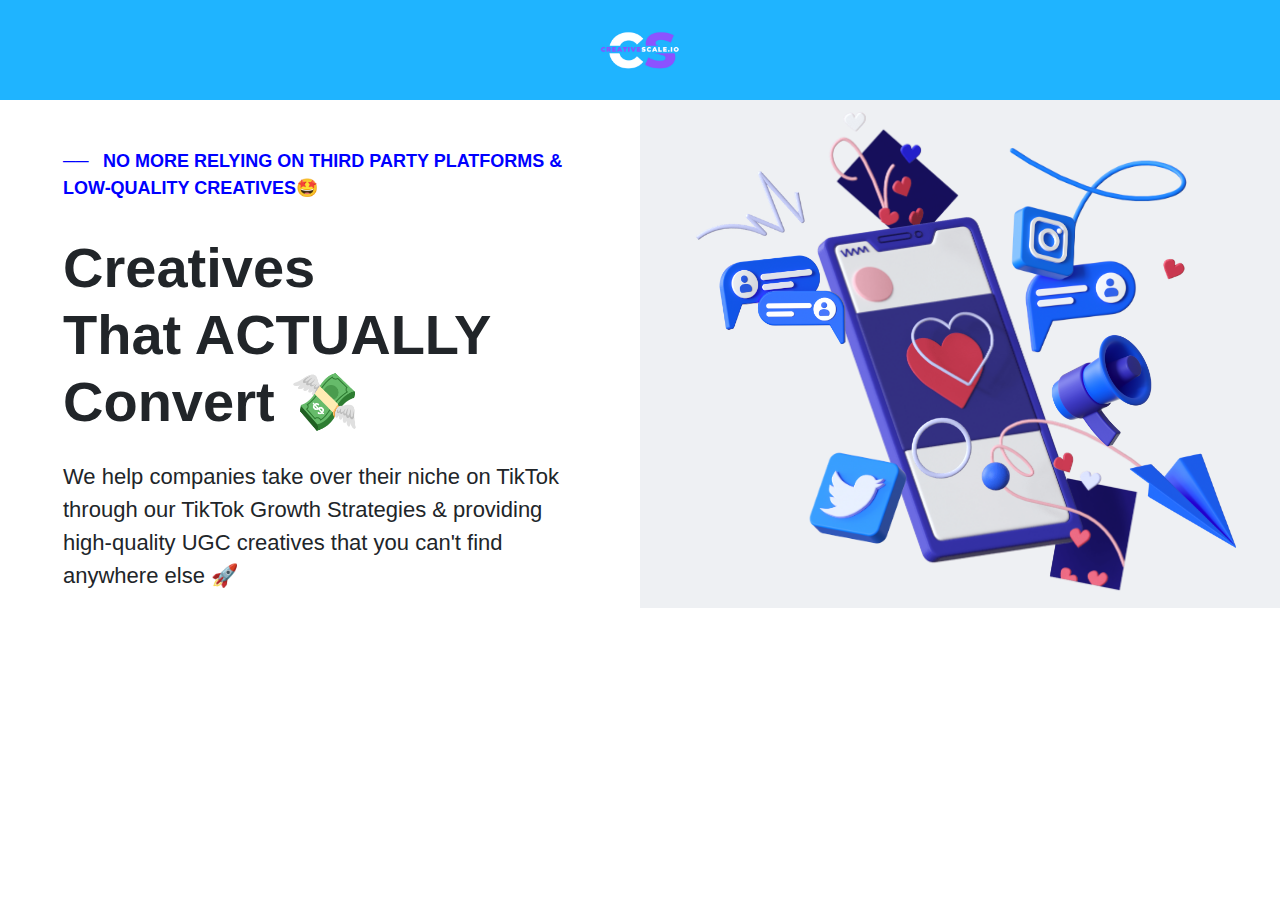
==== task-2/index.html @ eeadaeb2 "home section done" ====
<!DOCTYPE html>
<html lang="en">
<head>
    <meta charset="UTF-8">
    <meta http-equiv="X-UA-Compatible" content="IE=edge">
    <meta name="viewport" content="width=device-width, initial-scale=1.0">
    <link rel="stylesheet" href="bootstrap.css">
    <link rel="stylesheet" href="style.css">
    <title>Task 2</title>
</head>
<body>
    <nav>
        <div class="navbar">
          <div class="navbar-logo">
            <a href="#"><img src="Images/nav-logo.png" alt="logo"></a>
          </div>
        </div>
    </nav>
    <section class="sec1">
        <div class="container-fluid">
            <div class="row">
                <div class="col-md-6 sec1-left">
                    <div class="row ml-5 mr-3 mt-5">
                        <ul class="sec1-ul">
                            <b><li>NO MORE RELYING ON THIRD PARTY PLATFORMS & LOW-QUALITY CREATIVES🤩</li></b>
                        </ul>
                    </div>
                    <div class="row mt-3 ml-5 mr-5">
                        <h2 class="display-4"><b><b>Creatives <br>That ACTUALLY <br> Convert 💸</b></b></h2>
                    </div>
                    <div class="row mt-3 ml-5 mr-5">
                        <p class="sec1-p">We help companies take over their niche on TikTok through our TikTok Growth Strategies & providing high-quality UGC creatives that you can't find anywhere else 🚀</p>
                    </div>
                </div>
                <div class="col-md-6 sec1-right">
                    <div class="image-container">
                        <img class="phone-image" src="Images/sec1-phone.png">
                        <img class="message-image" src="Images/sec1-message.png">
                        <img class="speaker-image" src="Images/sec1-speaker.png">
                        <img class="line-image" src="Images/sec1-line.png">
                        <img class="twitter-image" src="Images/sec1-twitter.png">
                        <img class="plane-image" src="Images/sec1-plane.png">
                        <img class="extra-image" src="Images/sec1-extra.png">
                        <img class="instagram-image" src="Images/sec1-instagram.png">
                    </div>
                </div>
            </div>
        </div>
    </section>
</body>
</html>
---- task-2/style.css ----
nav {
    background-color: #1FB4FF;
    height: 100px;
}
  
.navbar {
    display: flex;
    justify-content: center;
    align-items: center;
    height: 100%;
    max-width: 1200px;
    margin: 0 auto;
}
  
.navbar-logo {
    display: inline-block;
}
  
.navbar-logo img {
    height: 80px;
    width: auto;
}  
.sec1-left{
    background-color: white;
}
.sec1-right{
    background-color: #EEF0F3;
}
.sec1-ul{
    color: blue;
    font-size: 18px;
}
ul {
    list-style: none;
    padding: 0;
}
  
ul li::before {
    content: "──";
    display: inline-block;
    width: 35px;
    margin-right: 5px;
}
.sec1-p{
    font-size: 22px;
}
.phone-image {
    animation: tilt 3s ease-in-out infinite;
    margin-left: 150px;
    height: 500px;
}
.message-image {
    animation: tilt 2s ease-in-out infinite;
    margin-left: 60px;
    margin-top: 150px;
    height: 100px;
}
.instagram-image{
    animation: tilt 2s ease-in-out infinite;
    margin-left: 350px;
    margin-top: 100px;
    height: 160px;
}
.speaker-image {
    animation: tilt 3s ease-in-out infinite;
    margin-left: 390px;
    margin-top: 230px;
    height: 120px;
}
.line-image {
    animation: tilt 3s ease-in-out infinite;
    margin-left: 350px;
    margin-top: 40px;
    height: 100px;
}
.twitter-image {
    animation: tilt 2s ease-in-out infinite;
    margin-left: 150px;
    margin-top: 350px;
    height: 100px;
}
.plane-image {
    animation: tilt 2s ease-in-out infinite;
    margin-left: 470px;
    margin-top: 350px;
    height: 100px;
}
.extra-image {
    animation: tilt 3s ease-in-out infinite;
    margin-left: 30px;
    margin-top: 50px;
    height: 350px;
}
  
@keyframes tilt {
    0% {
      transform: rotateZ(-1deg);
    }
    50% {
      transform: rotateZ(1deg);
    }
    100% {
      transform: rotateZ(-1deg);
    }
}  
.image-container {
    position: relative;
}
  
.image-container img {
    position: absolute;
}
  
.image-container img:second-child {
    z-index: 1;
}
.sec2-span{
    color: #404EED;
}
.sec2 > .row > h2 {
    margin-left: 500px;
    margin-top: 100px;
}
.sec2 > .row{
    padding: 0px;
    margin: 0px;
}
.sec2-b1{
    height: 150px;
    margin-top: 40px;
}
.sec2-b2{
    height: 140px;
    margin-top: 40px;
    margin-left: 20px;
}
.sec2-b3{
    height: 80px;
    margin-top: 65px;
}
.sec2-b4{
    height: 150px;
    margin-top: 40px;
}
.sec2-b5{
    height: 150px;
    margin-top: 40px;
}
.sec2-b6{
    height: 150px;
    margin-top: 40px;
}
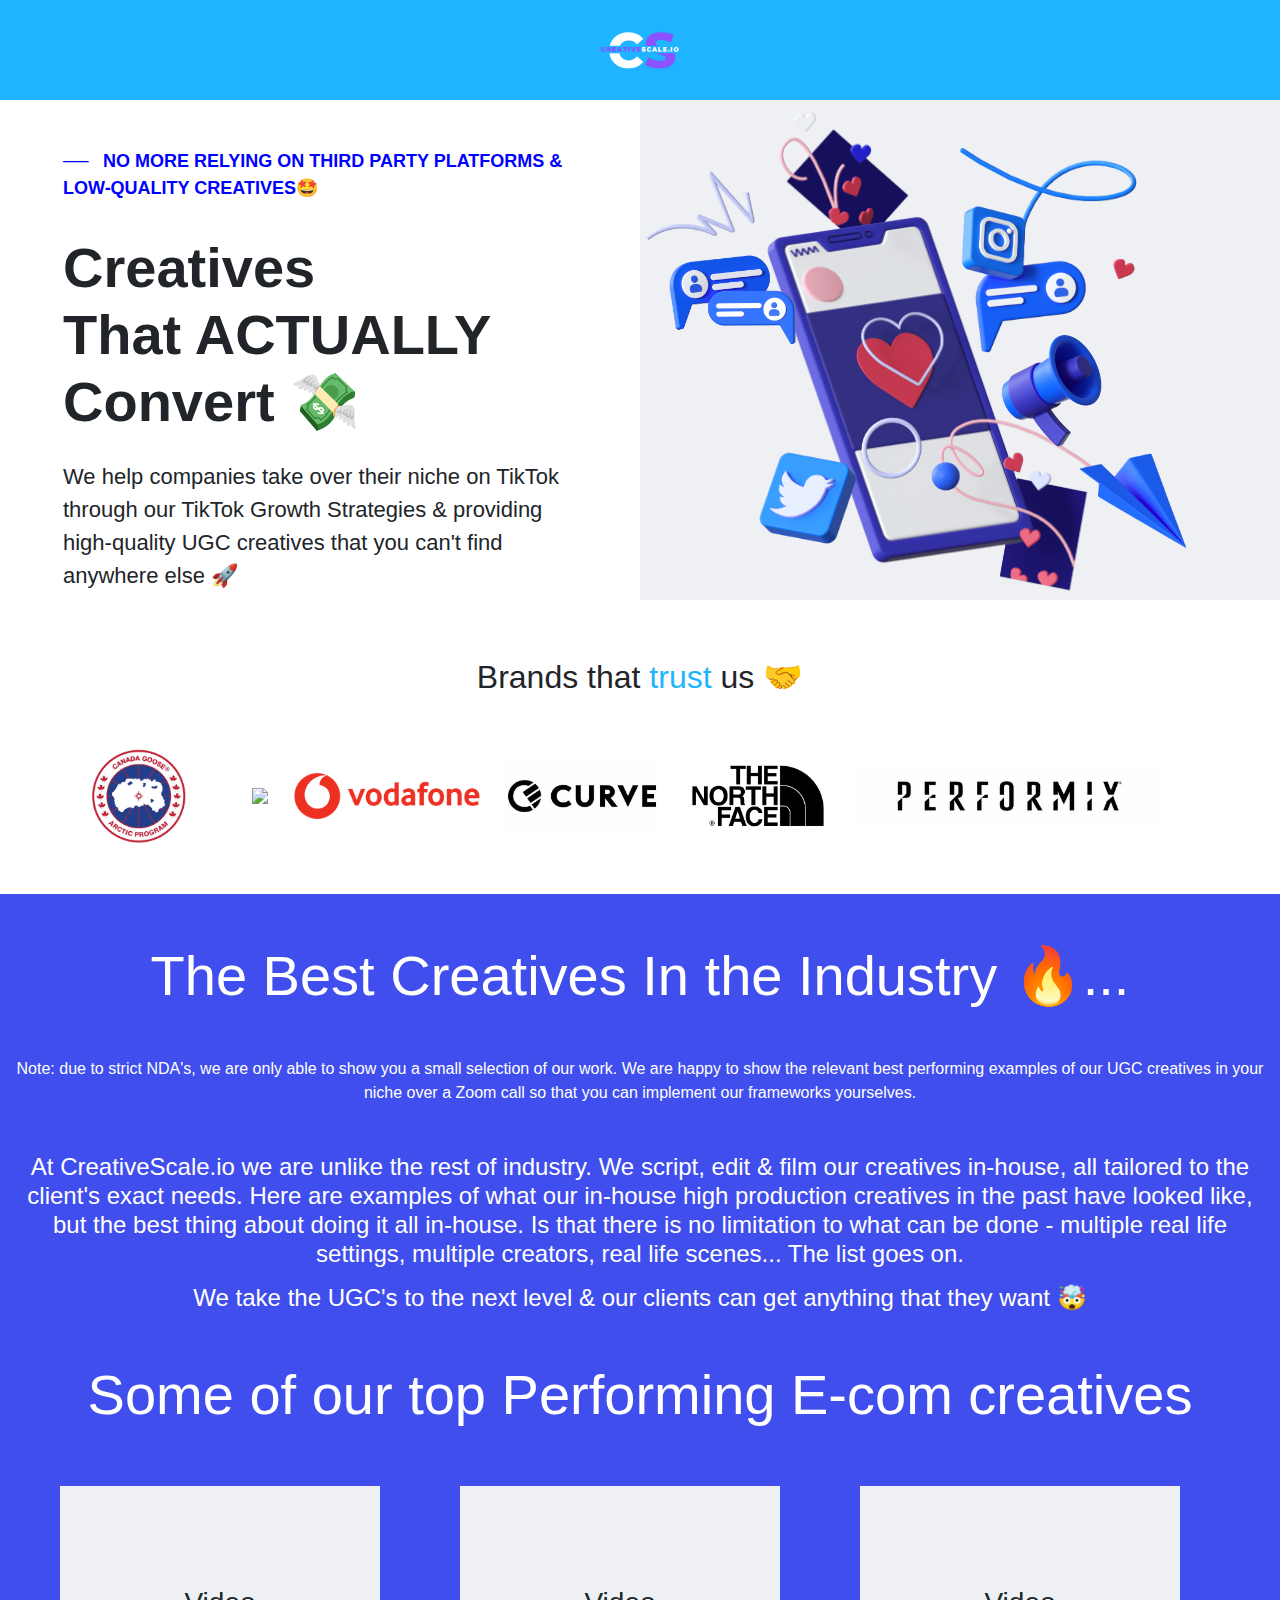
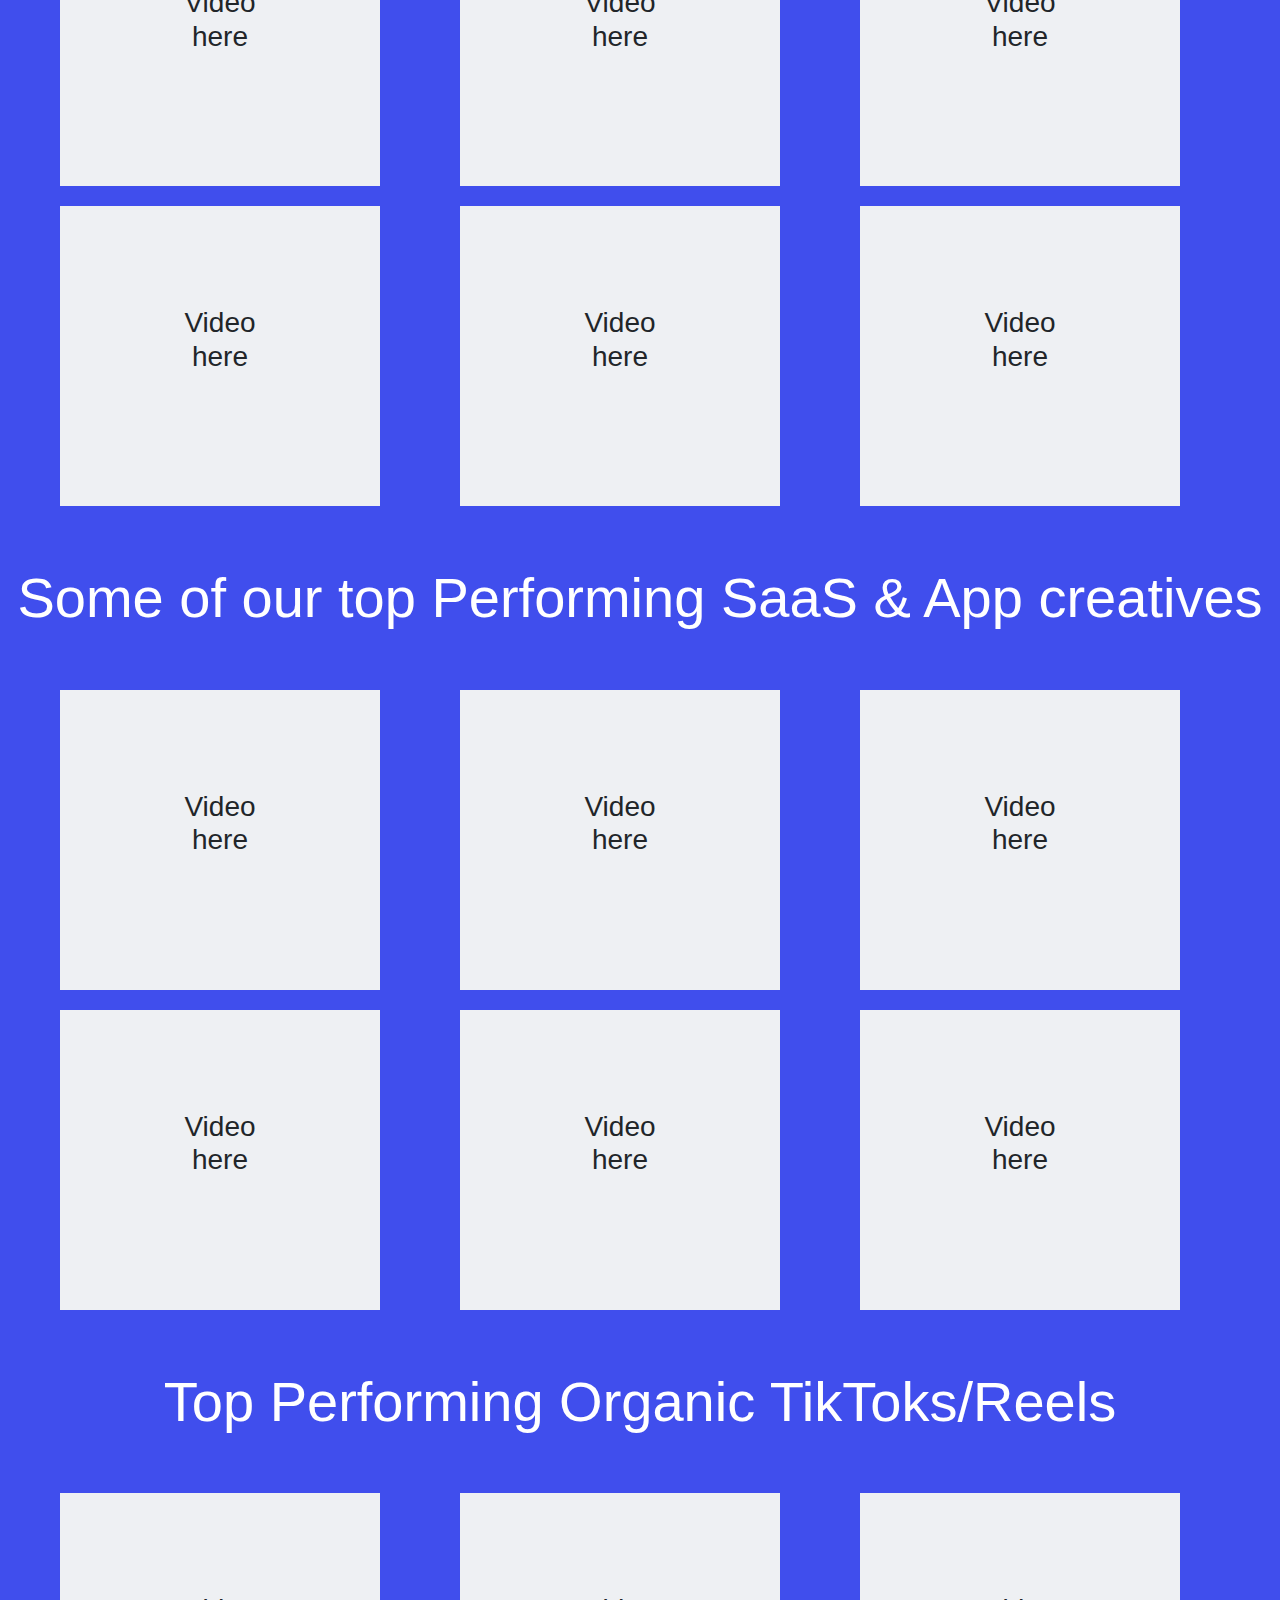
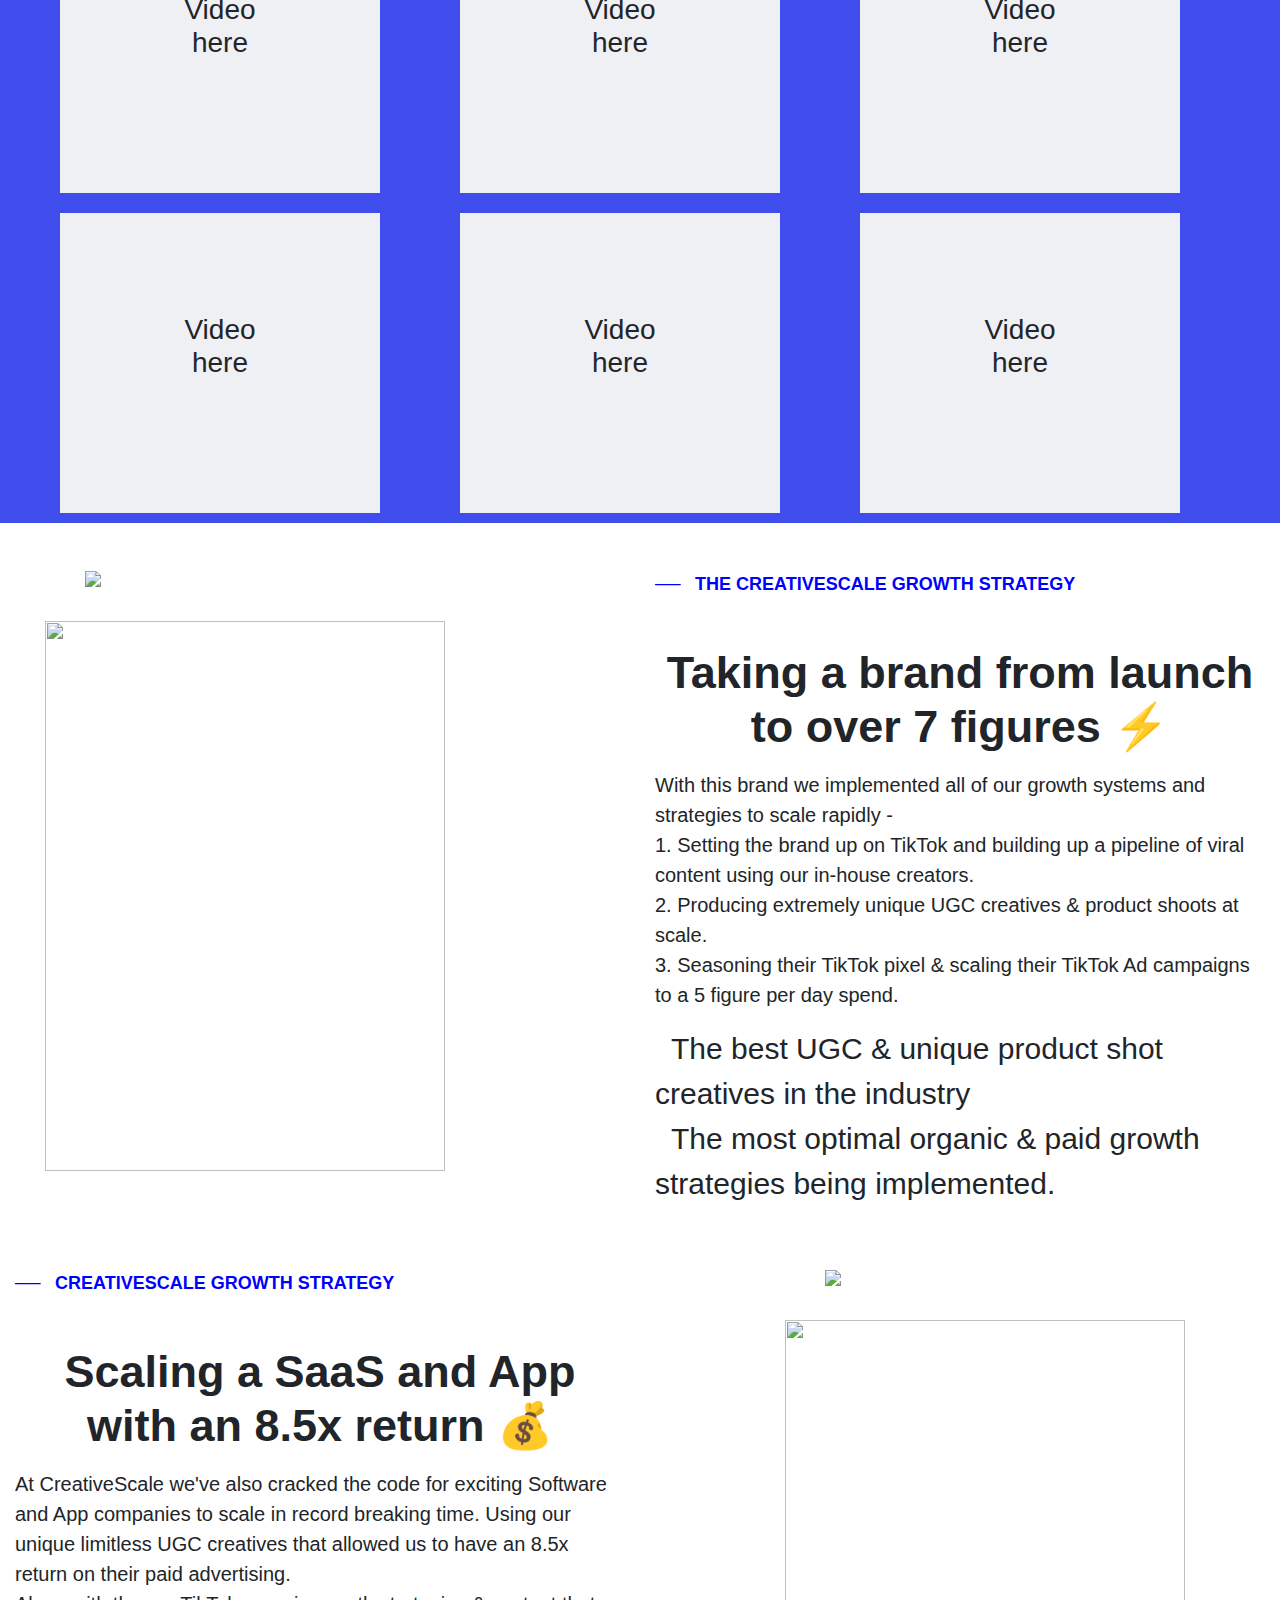
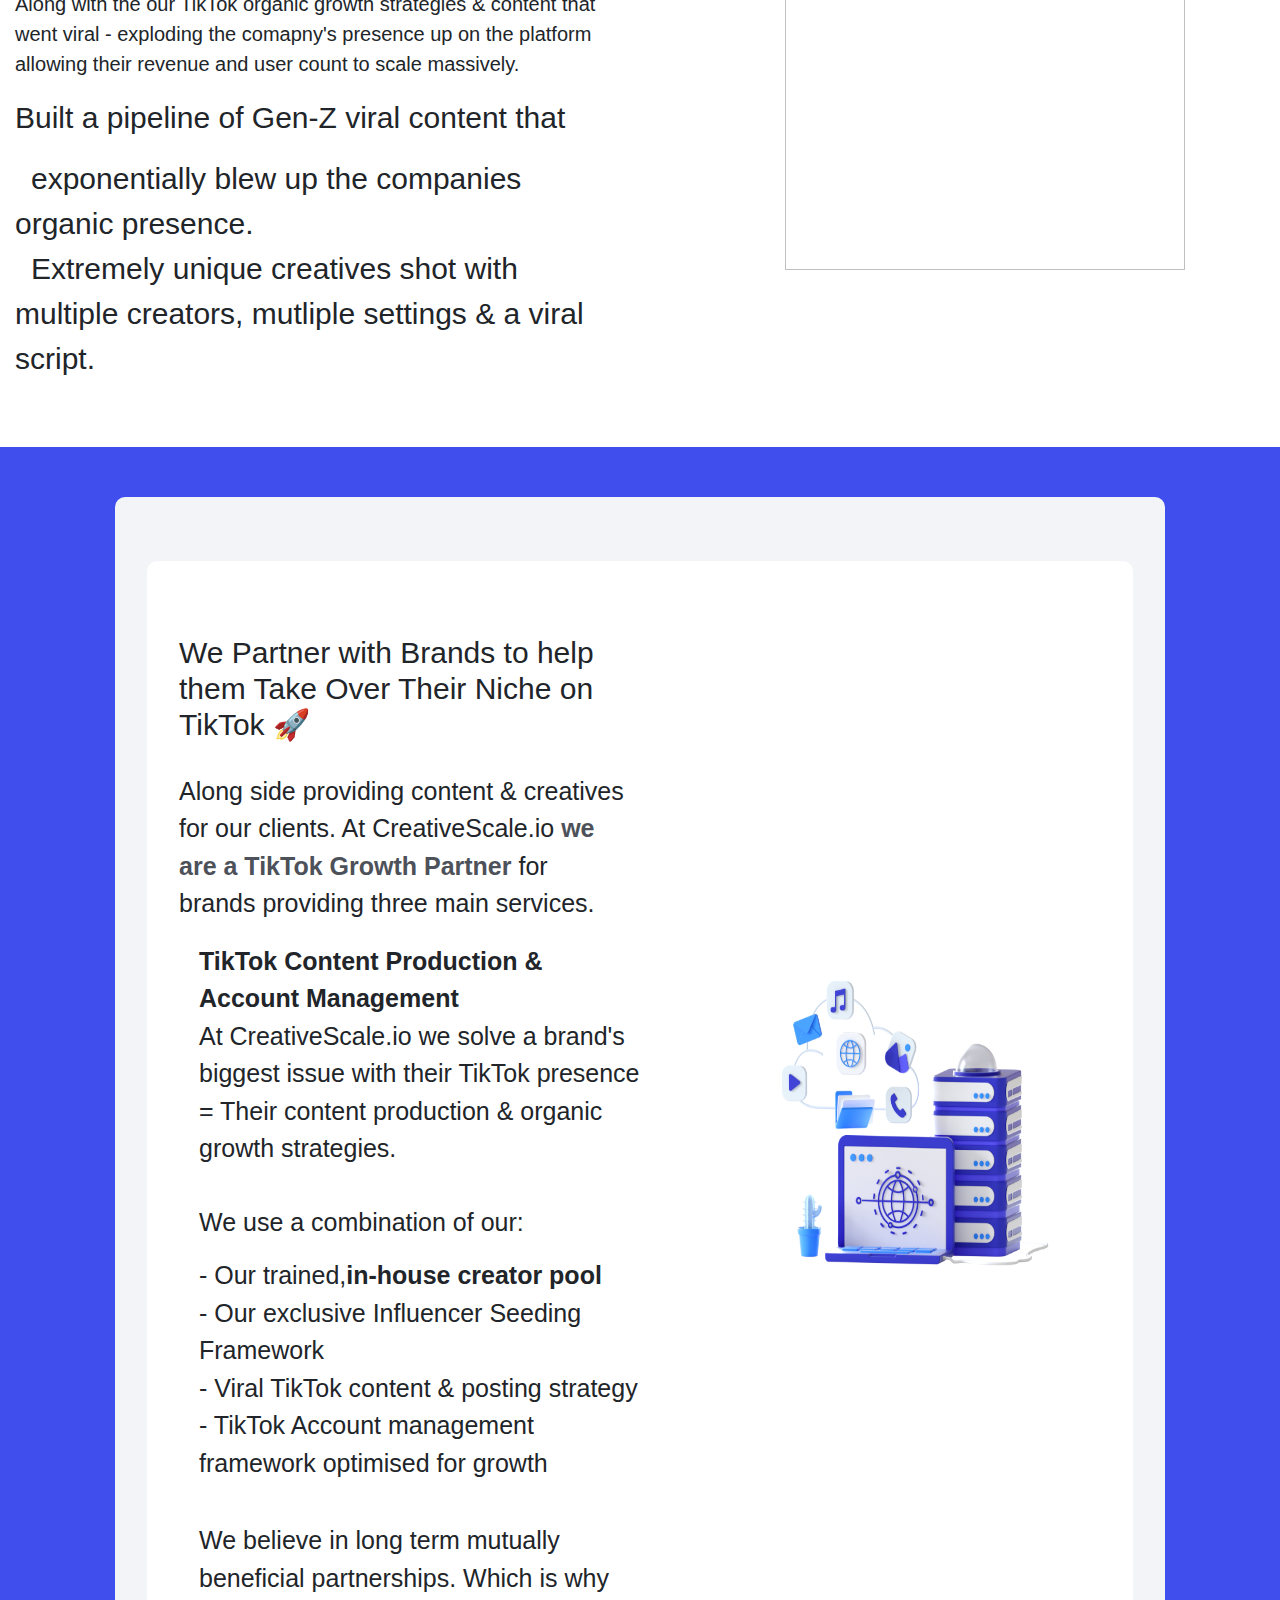
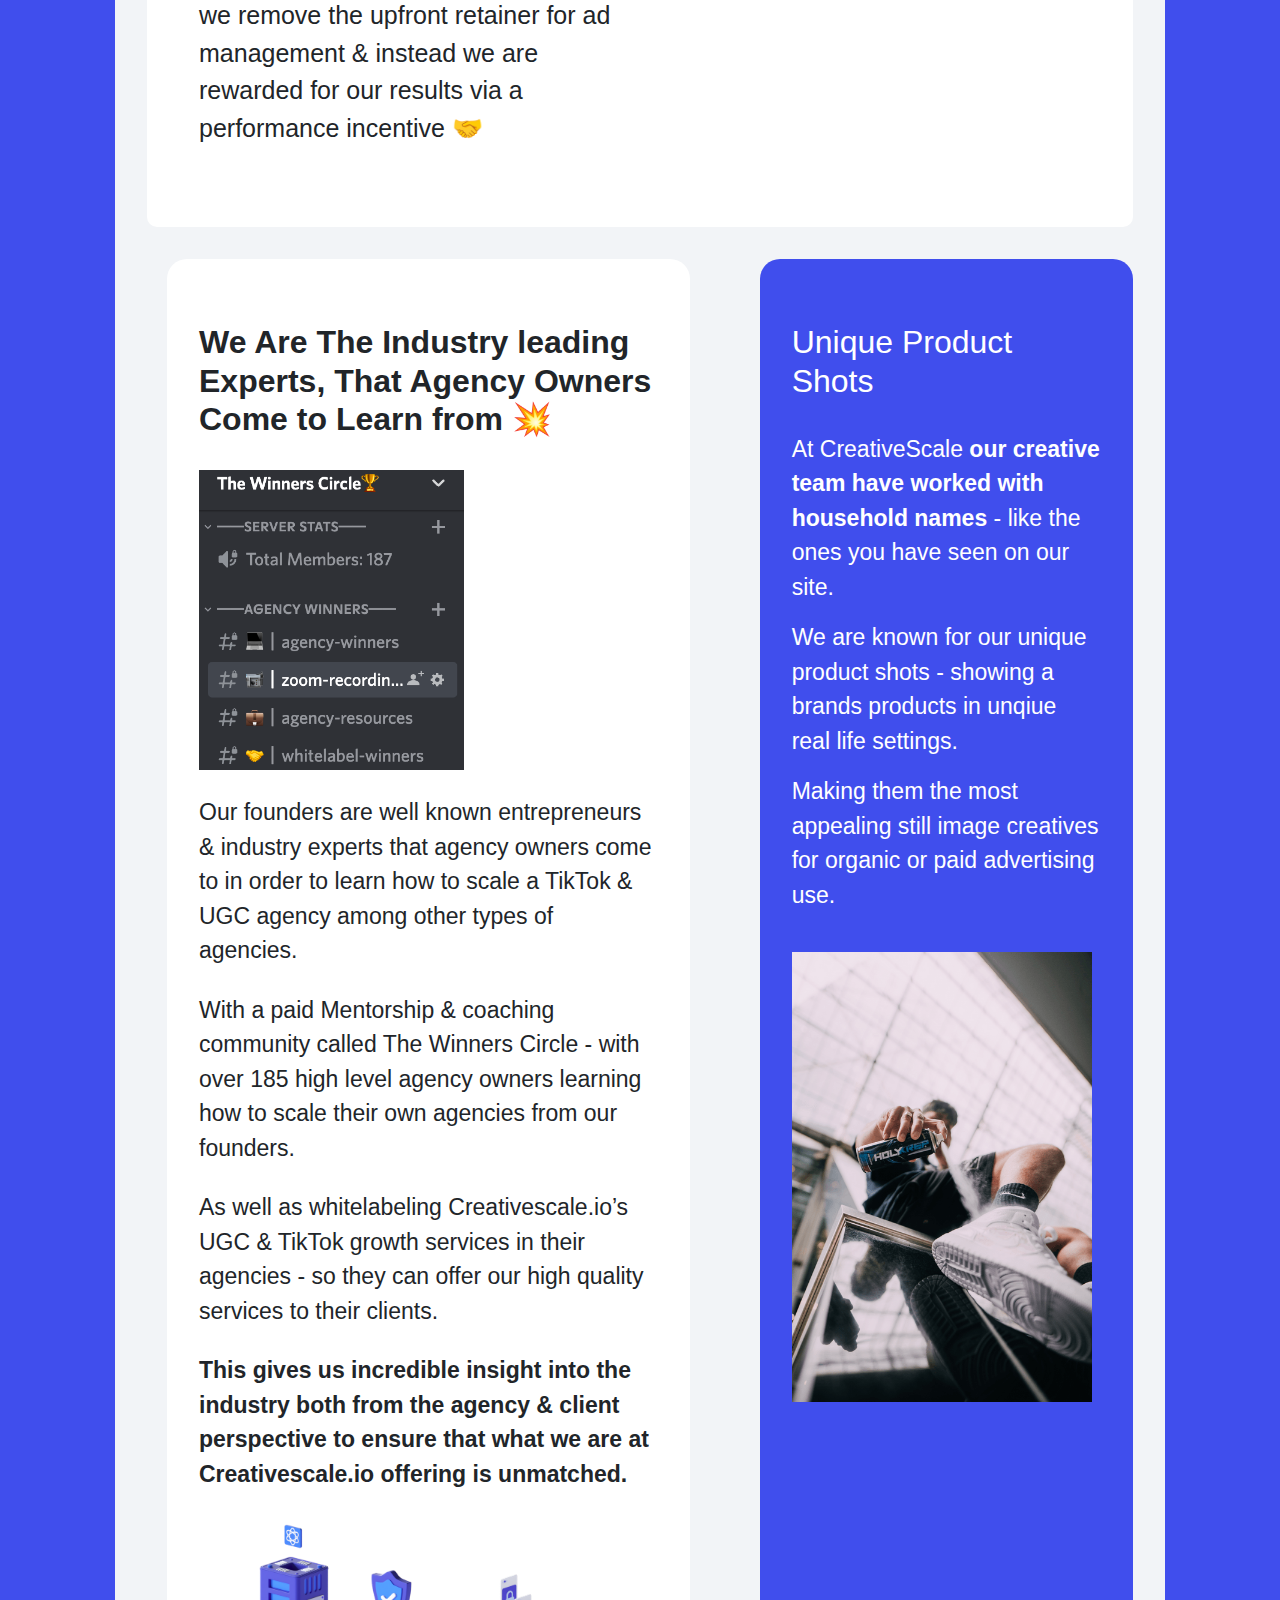
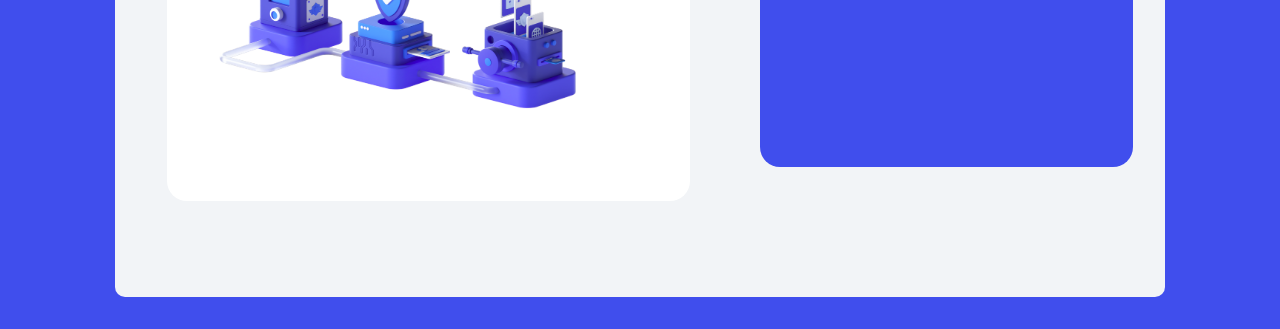
==== commit 03d9eef6: "80% work done" ====
--- a/task-2/index.html
+++ b/task-2/index.html
@@ -32,7 +32,7 @@
                         <p class="sec1-p">We help companies take over their niche on TikTok through our TikTok Growth Strategies & providing high-quality UGC creatives that you can't find anywhere else 🚀</p>
                     </div>
                 </div>
-                <div class="col-md-6 sec1-right">
+                <div class="col-md-6 sec1-right" style="height: 500px;">
                     <div class="image-container">
                         <img class="phone-image" src="Images/sec1-phone.png">
                         <img class="message-image" src="Images/sec1-message.png">
@@ -47,5 +47,196 @@
             </div>
         </div>
     </section>
+    <section class="container-fluid sec2">
+        <div class="row">
+            <div class="col">
+                <h2 class="text-center">Brands that <span class="sec2-span">trust</span> us 🤝</h2>
+            </div>
+        </div>
+        <div class="row">
+            <div class="col">
+                <img class="sec2-b1" src="Images/sec2-b1.png">
+                <img class="sec2-b2" src="Images/sec2-b2.svg">
+                <img class="sec2-b3" src="Images/sec2-b3.png">
+                <img class="sec2-b4" src="Images/sec2-b4.jpeg">
+                <img class="sec2-b5" src="Images/sec2-b5.png">
+                <img class="sec2-b6" src="Images/sec2-b6.jpg">
+            </div>
+    </section>
+    <section class="sec3 container-fluid mt-5">
+        <div class="row">
+            <div class="col">
+                <h2 class="display-4 text-center text-white mt-5"><b>The Best Creatives In the Industry 🔥...</b></h2>
+                <p class="text-center text-white mt-5">Note: due to strict NDA's, we are only able to show you a small selection of our work.
+                    We are happy to show the relevant best performing examples of our UGC creatives in your niche over a Zoom call so that you can implement our frameworks yourselves.</p>
+                <h4 class="text-center text-white display-5 mt-5">At CreativeScale.io we are unlike the rest of industry. We script, edit & film our creatives in-house, all tailored to the client's exact needs. Here are examples of what our in-house high production creatives in the past have looked like, but the best thing about doing it all in-house. Is that there is no limitation to what can be done - multiple real life settings, multiple creators, real life scenes... The list goes on. </h4>
+                <h4 class="text-center text-white display-5 mt-3">We take the  UGC's to the next level & our clients can get anything that they want 🤯</h4>
+                <h2 class="text-center text-white display-4 mt-5 mb-5"><b>Some of our top Performing E-com creatives</b></h2>
+            </div>
+        </div>
+        <div class="row">
+            <div class="col-md-3">
+                <h3 class="text-center">Video here</h3>
+            </div>
+            <div class="col-md-3">
+                <h3 class="text-center">Video here</h3>
+            </div>
+            <div class="col-md-3">
+                <h3 class="text-center">Video here</h3>
+            </div>
+        </div>
+        <div class="row">
+            <div class="col-md-3">
+                <h3 class="text-center">Video here</h3>
+            </div>
+            <div class="col-md-3">
+                <h3 class="text-center">Video here</h3>
+            </div>
+            <div class="col-md-3">
+                <h3 class="text-center">Video here</h3>
+            </div>
+        </div>
+        <h2 class="text-center text-white display-4 mt-5 mb-5"><b>Some of our top Performing SaaS & App creatives</b></h2>
+        <div class="row">
+            <div class="col-md-3">
+                <h3 class="text-center">Video here</h3>
+            </div>
+            <div class="col-md-3">
+                <h3 class="text-center">Video here</h3>
+            </div>
+            <div class="col-md-3">
+                <h3 class="text-center">Video here</h3>
+            </div>
+        </div>
+        <div class="row">
+            <div class="col-md-3">
+                <h3 class="text-center">Video here</h3>
+            </div>
+            <div class="col-md-3">
+                <h3 class="text-center">Video here</h3>
+            </div>
+            <div class="col-md-3">
+                <h3 class="text-center">Video here</h3>
+            </div>
+        </div>
+        <h2 class="text-center text-white display-4 mt-5 mb-5"><b>Top Performing Organic TikToks/Reels</b></h2>
+        <div class="row">
+            <div class="col-md-3">
+                <h3 class="text-center">Video here</h3>
+            </div>
+            <div class="col-md-3">
+                <h3 class="text-center">Video here</h3>
+            </div>
+            <div class="col-md-3">
+                <h3 class="text-center">Video here</h3>
+            </div>
+        </div>
+        <div class="row">
+            <div class="col-md-3">
+                <h3 class="text-center">Video here</h3>
+            </div>
+            <div class="col-md-3">
+                <h3 class="text-center">Video here</h3>
+            </div>
+            <div class="col-md-3">
+                <h3 class="text-center">Video here</h3>
+            </div>
+        </div>
+    </section>
+    <section class="sec-4 container-fluid mt-5">
+        <div class="row mb-5">
+            <div class="col-md-6" style="height: 620px;">
+                <div class="image-container">
+                    <img class="b1-image" src="Images/sec4-back.png">
+                    <img class="f1-image" src="Images/sec4-front.png">
+                </div>
+            </div>
+            <div class="col-md-6">
+                <ul class="sec1-ul">
+                    <b><li>THE CREATIVESCALE GROWTH STRATEGY</li></b>
+                </ul>
+                <h3 class="text-center mt-5" style="font-size: 45px;"><b>Taking a brand from launch to over 7 figures ⚡️</b></h3>
+                <p class="mt-3" style="font-size: 20px;">With this brand we implemented all of our growth systems and strategies to scale rapidly - <br>
+                    1. Setting the brand up on TikTok and building up a pipeline of viral content using our in-house creators. <br>
+                    2. Producing extremely unique UGC creatives & product shoots at scale. <br>
+                    3. Seasoning their TikTok pixel & scaling their TikTok Ad campaigns to a 5 figure per day spend. <br>
+                </p>
+                <p style="font-size: 30px;"><span class="mr-3"><img src="Images/tick.svg" alt=""></span>The best UGC & unique product shot creatives in the industry <br><span class="mr-3"><img src="Images/tick.svg" alt=""></span>The most optimal organic & paid growth strategies being implemented.</p>
+            </div>
+        </div>
+        <div class="row mt-5">
+            <div class="col-md-6">
+                <ul class="sec1-ul">
+                    <b><li>CREATIVESCALE GROWTH STRATEGY</li></b>
+                </ul>
+                <h3 class="text-center mt-5" style="font-size: 45px;"><b>Scaling a SaaS and App with an 8.5x return 💰</b></h3>
+                <p class="mt-3" style="font-size: 20px;">At CreativeScale we've also cracked the code for exciting Software and App companies to scale in record breaking time.
+                    Using our unique limitless UGC creatives that allowed us to have an 8.5x return on their paid advertising. <br>
+                    Along with the our TikTok organic growth strategies & content that went viral - exploding the comapny's presence up on the platform allowing their revenue and user count to scale massively.<br>
+                </p>
+                <p style="font-size: 30px;">Built a pipeline of Gen-Z viral content that</p>
+                <p style="font-size: 30px;"><span class="mr-3"><img src="Images/tick.svg" alt=""></span>exponentially blew up the companies organic presence.<br><span class="mr-3"><img src="Images/tick.svg" alt=""></span>Extremely unique creatives shot with multiple creators, mutliple settings & a viral script.</p>
+            </div>
+            <div class="col-md-6" style="height: 650px;">
+                <div class="image-container">
+                    <img class="b2-image" src="Images/sec4-back.png">
+                    <img class="f2-image" src="Images/sec4-front2.png">
+                </div>
+            </div>
+        </div>
+    </section>
+    <section class="sec5">
+        <div class="container">
+            <div class="row">
+                <div class="col">
+                    <div class="jumbotron sec5-jumbo">
+                        <div class="jumbotron sec5-jumbo2">
+                            <div class="row">
+                                <div class="col-md-6">
+                                    <h2 class="sec5-h2">We Partner with Brands to help them Take Over Their Niche on TikTok 🚀</h2>
+                                    <p class="sec5-p">Along side providing content & creatives for our clients. At CreativeScale.io <span style="color: #4D5159;"><b>we are a TikTok Growth Partner</b></span> for brands providing three main services.<br>
+                                    <div class="row" style="margin-left: 20px;">
+                                        <p style="font-size: 25px;"><span><b>TikTok Content Production & Account Management</b></span><br>At CreativeScale.io we solve a brand's biggest issue with their TikTok presence = Their content production & organic growth strategies.</p>
+                                        <p style="margin-top: 20px; font-size: 25px;">We use a combination of our:</p>
+                                        <p style="font-size: 25px;">- Our trained,<b>in-house creator pool</b><br>
+                                            - Our exclusive Influencer Seeding Framework <br>
+                                            - Viral TikTok content & posting strategy <br>
+                                            - TikTok Account management framework optimised for growth</p><br>
+                                        <p style="font-size: 25px;">We believe in long term mutually beneficial partnerships. Which is why we remove the upfront retainer for ad management & instead we are rewarded for our results via a performance incentive 🤝</p>
+                                    </div>        
+                                </div>
+                                <div class="col-md-6">
+                                    <img src="Images/sec5-img1.png" alt="" height="300px" width="300px" style="margin-left: 100px; margin-top: 350px;">
+                                </div>
+                            </div>
+                        </div>
+                        <div class="row" style="margin-top: 30px;">
+                            <div class="col-md-7">
+                                <div class="jumbotron sec5-jumbo4">
+                                    <h2><b>We Are The Industry leading Experts, That Agency Owners Come to Learn from 💥</b></h2><br>
+                                    <img src="Images/sec5-img2.png" alt="" height="300px"><br>
+                                    <p style="font-size: 23px; margin-top: 25px;">Our founders are well known entrepreneurs & industry experts that agency owners come to in order to learn how to scale a TikTok & UGC agency among other types of agencies.<br></p>
+                                    <p style="font-size: 23px; margin-top: 25px;">With a paid Mentorship  & coaching community called The Winners Circle - with over 185 high level agency owners learning how to scale their own agencies from our founders.<br></p>
+                                    <p style="font-size: 23px; margin-top: 25px;">As well as whitelabeling Creativescale.io’s UGC & TikTok growth services in their agencies - so they can offer our high quality services to their clients.<br></p>
+                                    <p style="font-size: 23px; margin-top: 25px;"><b>This gives us incredible insight into the industry both from the agency & client perspective to ensure that what we are at Creativescale.io offering is unmatched.</b><br></p>
+                                    <img src="Images/sec5-img3.png" alt="" width="400px">
+                                </div>
+                            </div>
+                            <div class="col-md-5">
+                                <div class="jumbotron sec5-jumbo3">
+                                    <h2 class="text-white">Unique Product Shots</h2><br>
+                                    <p style="font-size: 23px;" class="text-white">At CreativeScale <b>our creative team have worked with household names</b> - like the ones you have seen on our site.</p>
+                                    <p style="font-size: 23px;" class="text-white">We are known for our unique product shots - showing a brands products in unqiue real life settings.</p>
+                                    <p style="font-size: 23px;" class="text-white">Making them the most appealing still image creatives for organic or paid advertising use.</p>
+                                    <br>
+                                    <img src="Images/sec5-img4.png" alt="" width="300px">
+                                </div>
+                            </div>
+                        </div>
+                    </div>
+                </div>
+            </div>
+        </div>
+    </section>
 </body>
 </html>--- a/task-2/style.css
+++ b/task-2/style.css
@@ -1,153 +1,240 @@
 nav {
     background-color: #1FB4FF;
     height: 100px;
-}
-  
-.navbar {
+    }
+    
+    .navbar {
     display: flex;
     justify-content: center;
     align-items: center;
     height: 100%;
     max-width: 1200px;
     margin: 0 auto;
-}
-  
-.navbar-logo {
+    }
+    
+    .navbar-logo {
     display: inline-block;
-}
-  
-.navbar-logo img {
+    }
+    
+    .navbar-logo img {
     height: 80px;
     width: auto;
-}  
-.sec1-left{
+    }
+    
+    .sec1-left {
     background-color: white;
-}
-.sec1-right{
+    }
+    
+    .sec1-right {
     background-color: #EEF0F3;
-}
-.sec1-ul{
+    }
+    
+    .sec1-ul {
     color: blue;
     font-size: 18px;
-}
-ul {
+    }
+    
+    ul {
     list-style: none;
     padding: 0;
-}
-  
-ul li::before {
+    }
+    
+    ul li::before {
     content: "──";
     display: inline-block;
     width: 35px;
     margin-right: 5px;
-}
-.sec1-p{
+    }
+    
+    .sec1-p {
     font-size: 22px;
-}
-.phone-image {
-    animation: tilt 3s ease-in-out infinite;
-    margin-left: 150px;
+    }
+    
+    .phone-image {
+    animation: tilt 3s ease-in-out infinite;
+    margin-left: 100px;
     height: 500px;
-}
-.message-image {
-    animation: tilt 2s ease-in-out infinite;
-    margin-left: 60px;
+    }
+    
+    .message-image {
+    animation: tilt 2s ease-in-out infinite;
+    margin-left: 10px;
     margin-top: 150px;
     height: 100px;
-}
-.instagram-image{
-    animation: tilt 2s ease-in-out infinite;
-    margin-left: 350px;
+    }
+    
+    .instagram-image {
+    animation: tilt 2s ease-in-out infinite;
+    margin-left: 300px;
     margin-top: 100px;
     height: 160px;
-}
-.speaker-image {
-    animation: tilt 3s ease-in-out infinite;
-    margin-left: 390px;
+    }
+    
+    .speaker-image {
+    animation: tilt 3s ease-in-out infinite;
+    margin-left: 340px;
     margin-top: 230px;
     height: 120px;
-}
-.line-image {
-    animation: tilt 3s ease-in-out infinite;
-    margin-left: 350px;
+    }
+    
+    .line-image {
+    animation: tilt 3s ease-in-out infinite;
+    margin-left: 300px;
     margin-top: 40px;
     height: 100px;
-}
-.twitter-image {
-    animation: tilt 2s ease-in-out infinite;
-    margin-left: 150px;
+    }
+    
+    .twitter-image {
+    animation: tilt 2s ease-in-out infinite;
+    margin-left: 100px;
     margin-top: 350px;
     height: 100px;
-}
-.plane-image {
-    animation: tilt 2s ease-in-out infinite;
-    margin-left: 470px;
+    }
+    
+    .plane-image {
+    animation: tilt 2s ease-in-out infinite;
+    margin-left: 420px;
     margin-top: 350px;
     height: 100px;
-}
-.extra-image {
-    animation: tilt 3s ease-in-out infinite;
+    }
+    
+    .extra-image {
+    animation: tilt 3s ease-in-out infinite;
+    margin-left: -20px;
+    margin-top: 50px;
+    height: 350px;
+    }
+    
+    @keyframes tilt {
+    0% {
+    transform: rotateZ(-1deg);
+    }
+    50% {
+    transform: rotateZ(1deg);
+    }
+    100% {
+    transform: rotateZ(-1deg);
+    }
+    }
+    
+    .image-container {
+    display: flex;
+}
+    .image-container img {
+    position: absolute;
+    }
+    
+    .image-container img:nth-child(2) {
+    z-index: 1;
+    }
+.sec2 > .row {
+    margin: 0px;
+    padding: 0px;
+}
+.sec2-span{
+    color: #1FB4FF;
+}
+.sec2 > .row > .col > h2{
+    margin-top: 50px;
+    margin-bottom: 50px;
+}
+.sec2-b1{
+    height: 100px;
+    margin-left: 20px;
+}
+.sec2-b2{
+    margin-left: 20px;
+    height: 80px;
+}
+.sec2-b3{
+    margin-left: 20px;
+    height: 50px;
+}
+.sec2-b4{
+    margin-left: 20px;
+    height: 80px;
+}
+.sec2-b5{
+    margin-left: 20px;
+    height: 80px;
+}
+.sec2-b6{
+    margin-left: 20px;
+    height: 60px;
+}
+.sec3{
+    background-color: #404EED;
+}
+.sec3 > .row > .col-md-3{
+    background-color: #EEF0F3;
+    margin-top: 10px;
+    margin-left: 60px;
+    margin-right: 20px;
+    margin-bottom: 10px;
+    height: 300px;
+}
+.sec3 > .row > .col-md-3 > h3 {
+    margin: 100px
+}
+
+.b1-image{
+    height: 550px;
+    margin-top: 50px;
+    width: 400px;
     margin-left: 30px;
-    margin-top: 50px;
-    height: 350px;
-}
-  
-@keyframes tilt {
-    0% {
-      transform: rotateZ(-1deg);
-    }
-    50% {
-      transform: rotateZ(1deg);
-    }
-    100% {
-      transform: rotateZ(-1deg);
-    }
-}  
-.image-container {
-    position: relative;
-}
-  
-.image-container img {
-    position: absolute;
-}
-  
-.image-container img:second-child {
-    z-index: 1;
-}
-.sec2-span{
-    color: #404EED;
-}
-.sec2 > .row > h2 {
-    margin-left: 500px;
-    margin-top: 100px;
-}
-.sec2 > .row{
-    padding: 0px;
-    margin: 0px;
-}
-.sec2-b1{
-    height: 150px;
-    margin-top: 40px;
-}
-.sec2-b2{
-    height: 140px;
-    margin-top: 40px;
-    margin-left: 20px;
-}
-.sec2-b3{
-    height: 80px;
-    margin-top: 65px;
-}
-.sec2-b4{
-    height: 150px;
-    margin-top: 40px;
-}
-.sec2-b5{
-    height: 150px;
-    margin-top: 40px;
-}
-.sec2-b6{
-    height: 150px;
-    margin-top: 40px;
-}
-  +}
+.f1-image{
+    height: 600px;
+    margin-left: 70px;
+}
+.b2-image{
+    height: 550px;
+    margin-top: 50px;
+    width: 400px;
+    margin-left: 130px;
+}
+.f2-image{
+    height: 600px;
+    margin-left: 170px;
+}
+.sec5{
+    /* height: 500px; */
+    margin-top: 50px;
+    background-color: #404EED;
+}
+.sec5-jumbo{
+    background-color: #F2F4F7;
+    margin-top: 50px;
+    margin-left: 30px;
+    margin-right: 30px;
+    border-radius: 10px;
+}
+.sec5-jumbo2{
+    background-color: white;
+    border-radius: 10px;
+}
+.sec5-image{
+    height: 10px;
+}
+.sec5-p{
+    font-size: 25px;
+    margin-bottom: 20px;
+}
+.sec5-h2{
+    margin-top: 10px;
+    margin-bottom: 30px;
+    font-size: 30px;
+}
+.sec5-jumbo3{
+    margin-left: 20px; 
+    border-radius: 20px;
+    background-color: #404EED;
+    padding-bottom: 365px;
+}
+.sec5-jumbo4{
+    margin-right: 20px;
+    margin-left: 20px; 
+    border-radius: 20px;
+    background-color: white;
+}
+
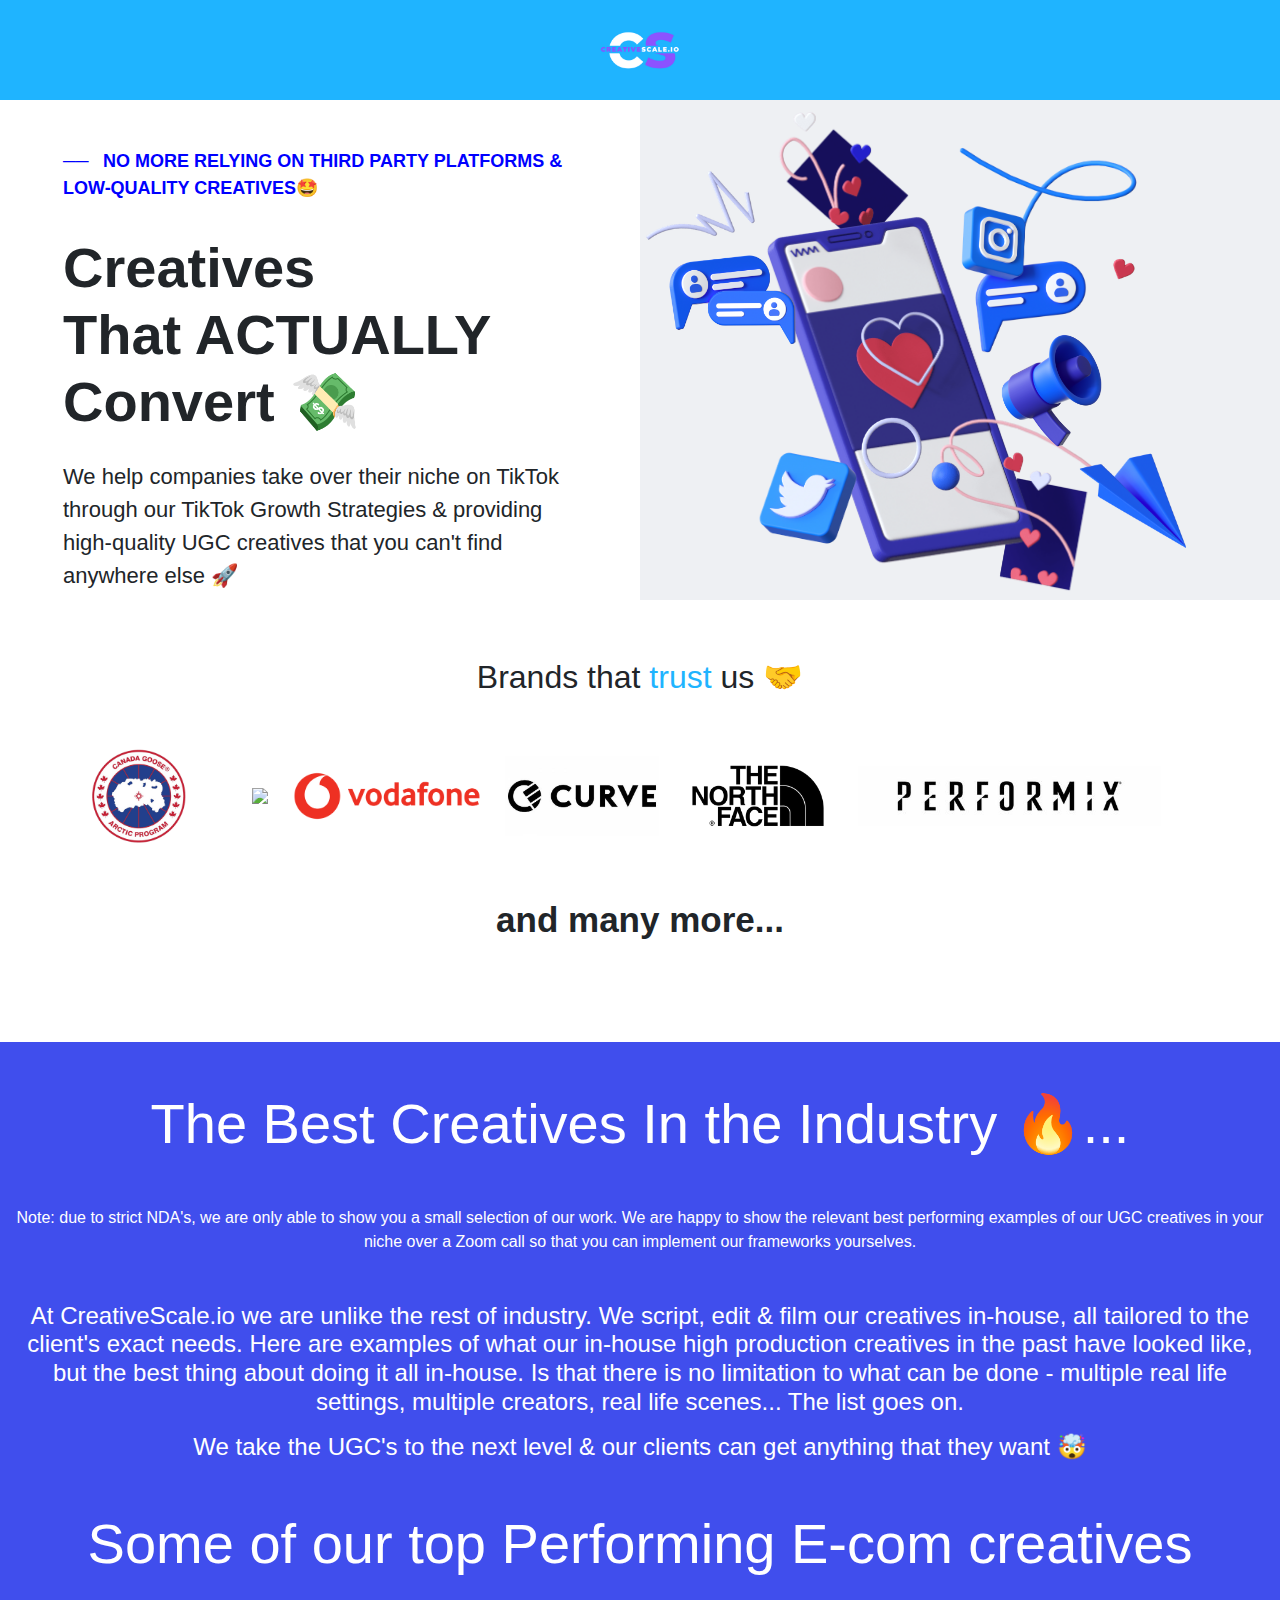
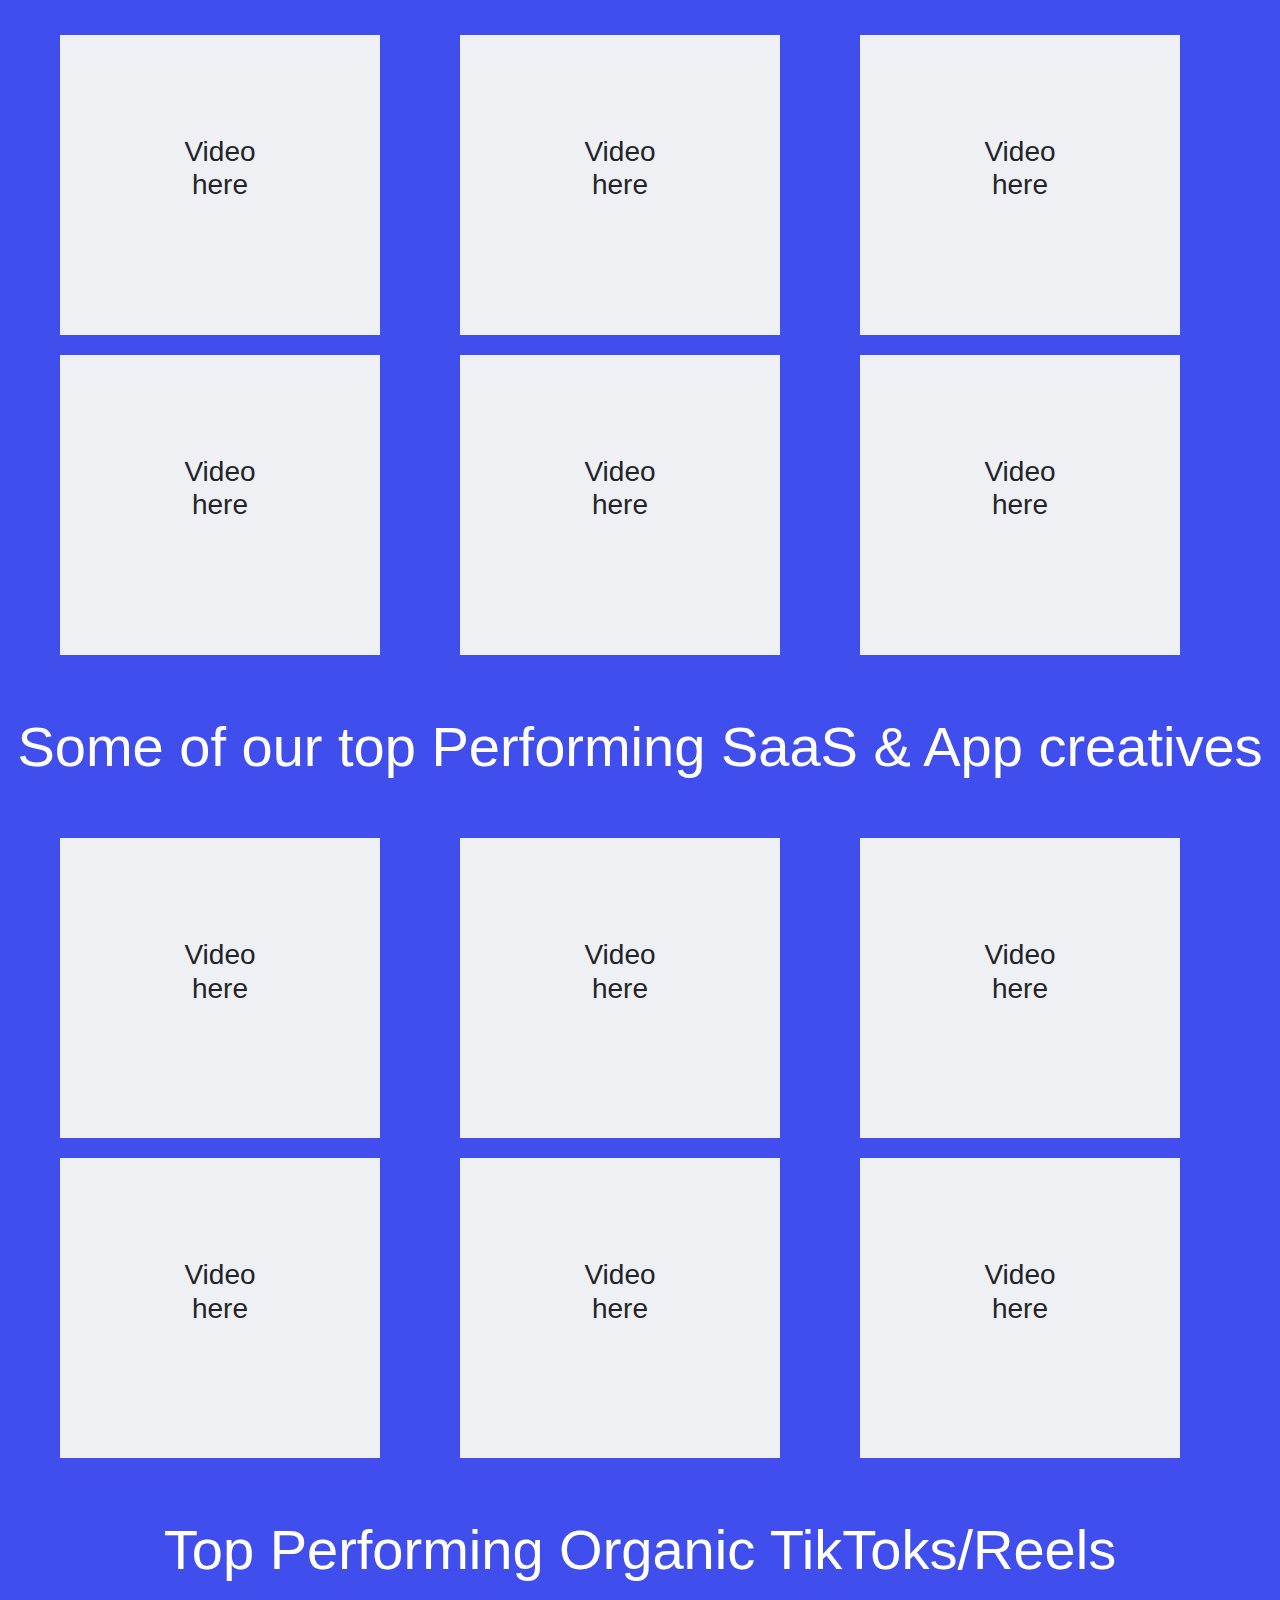
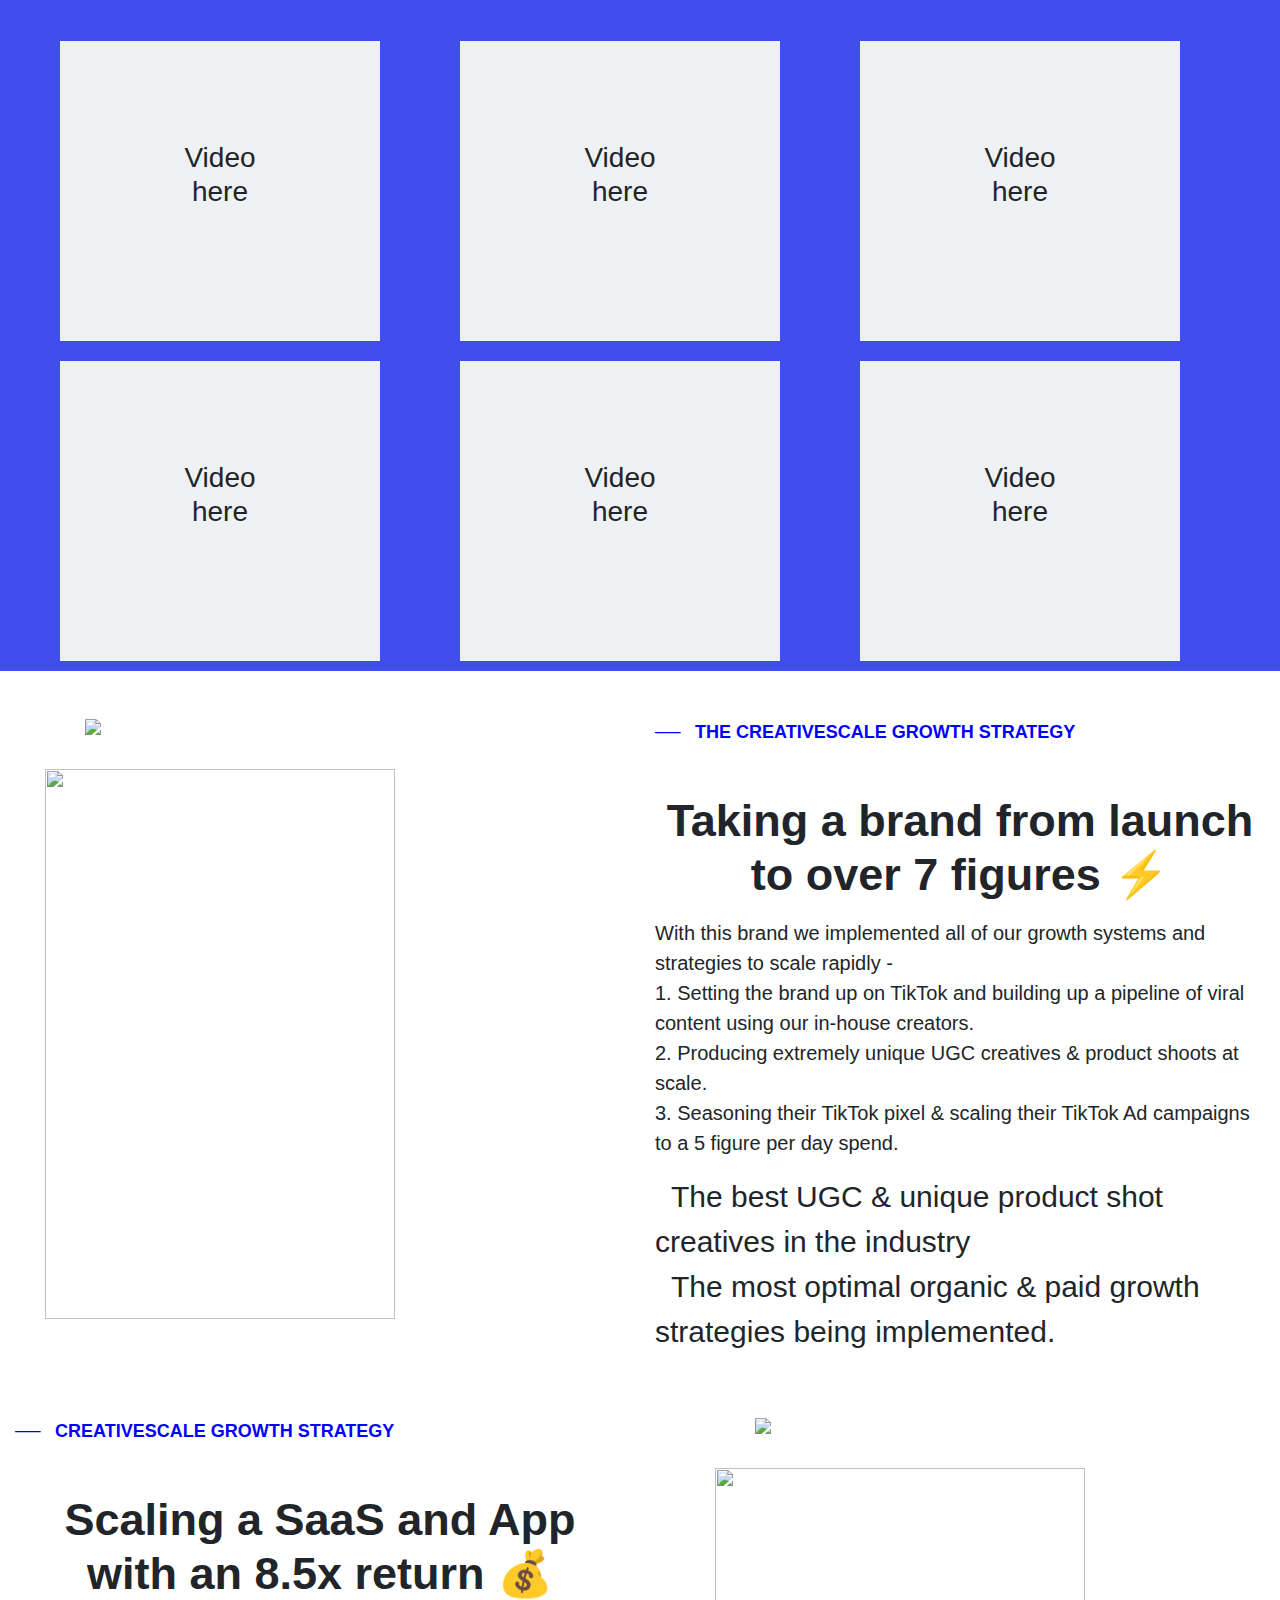
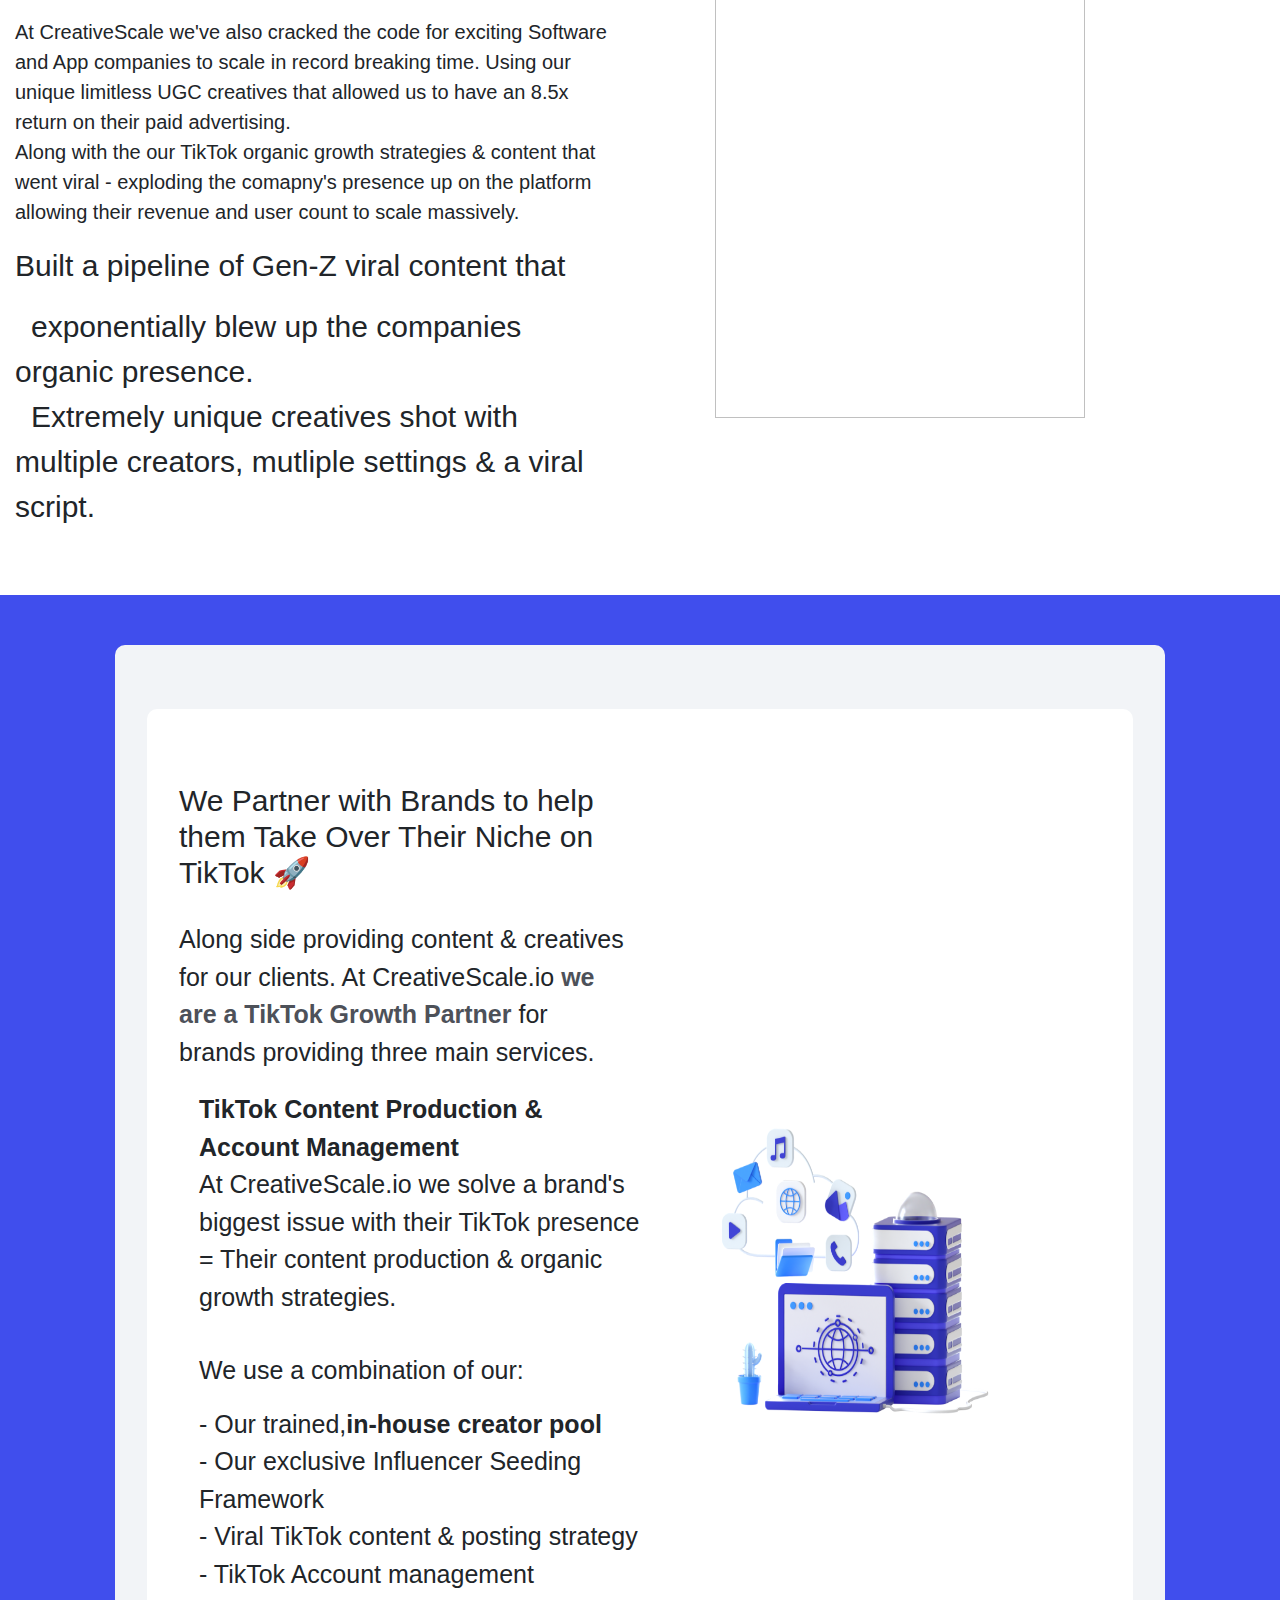
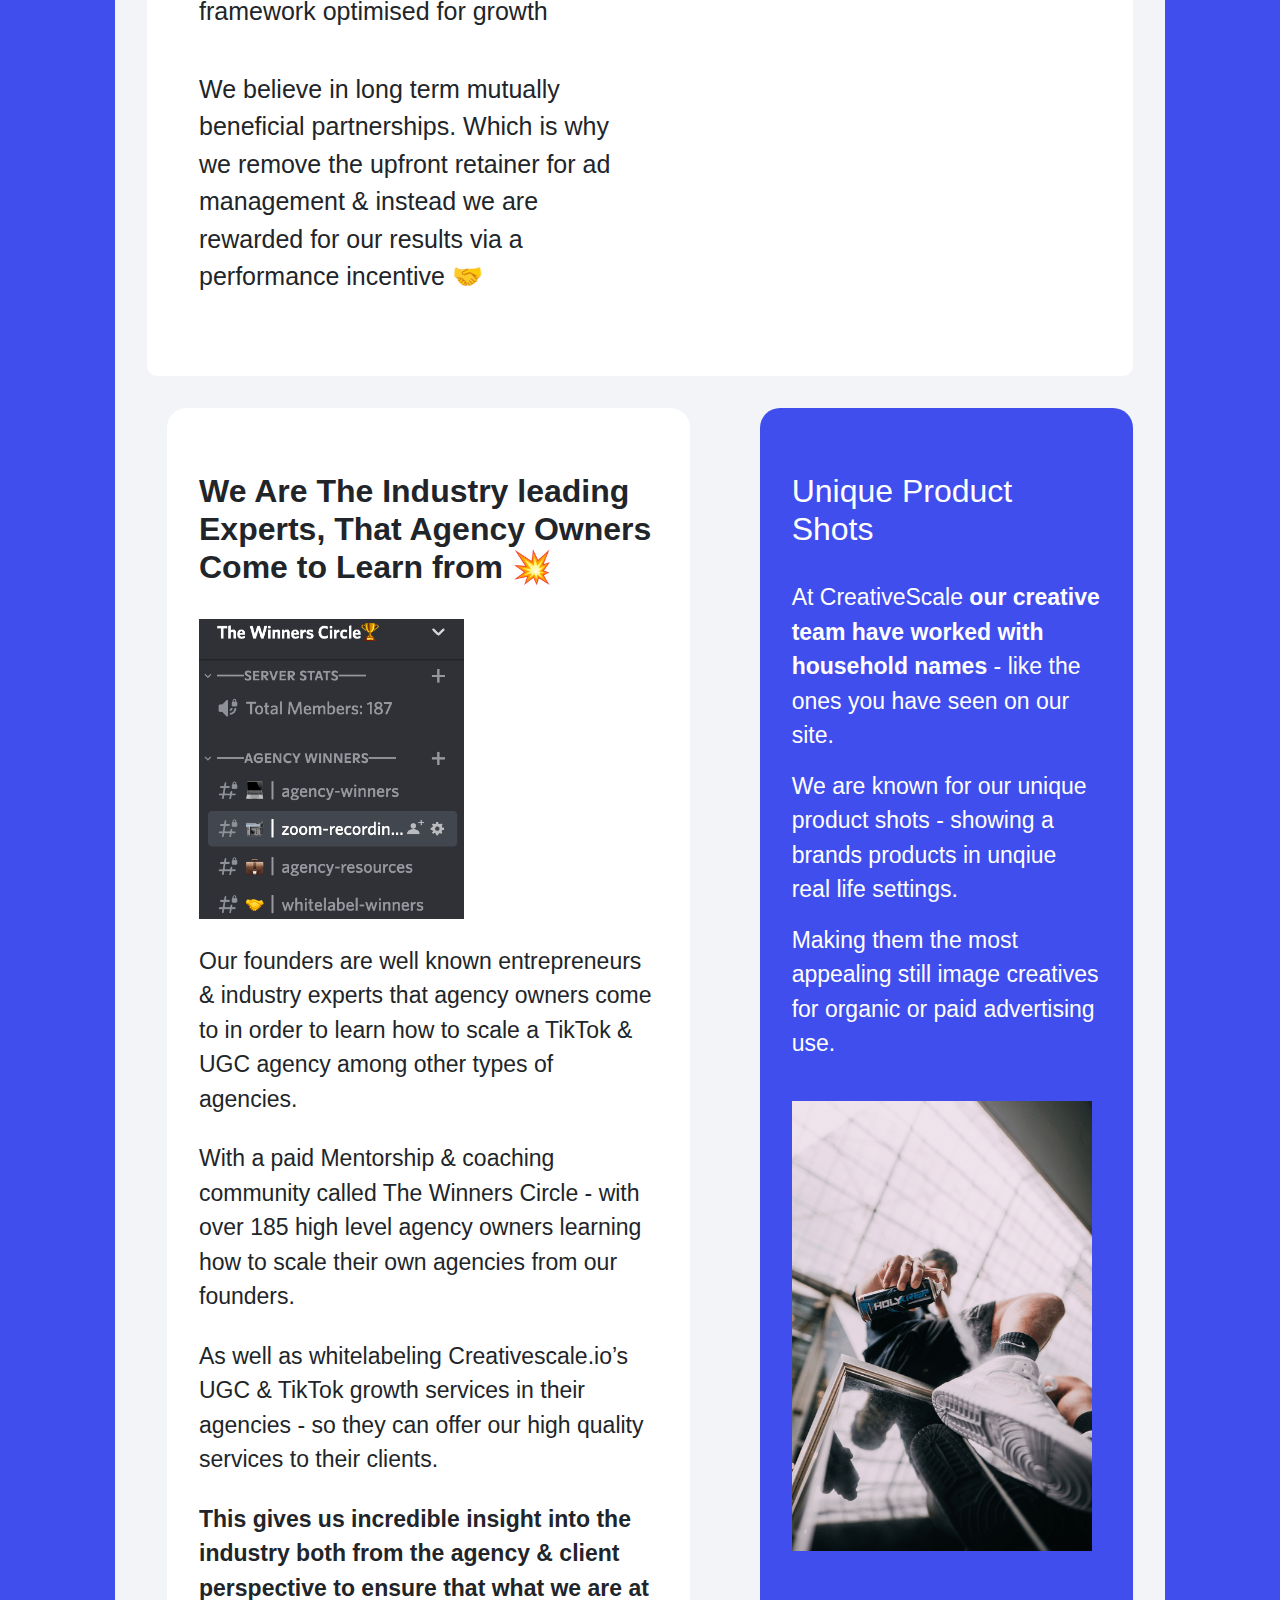
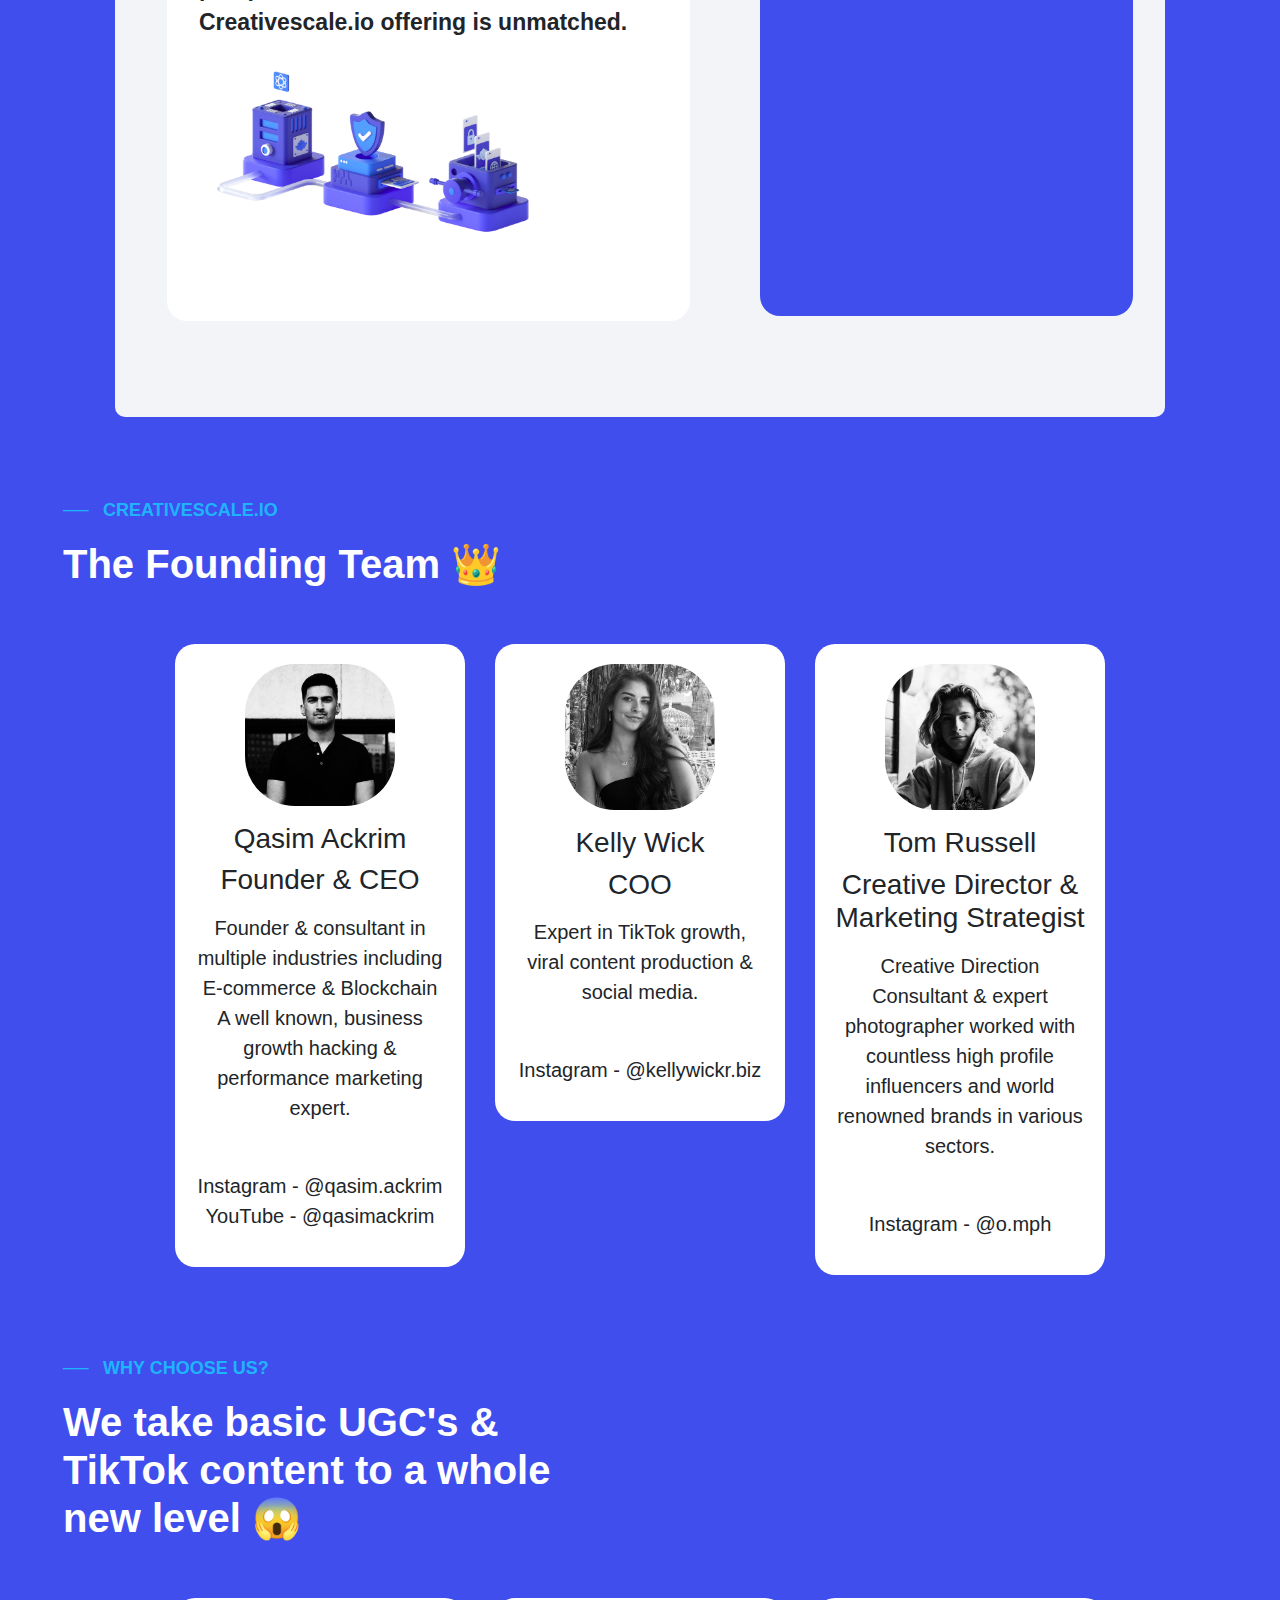
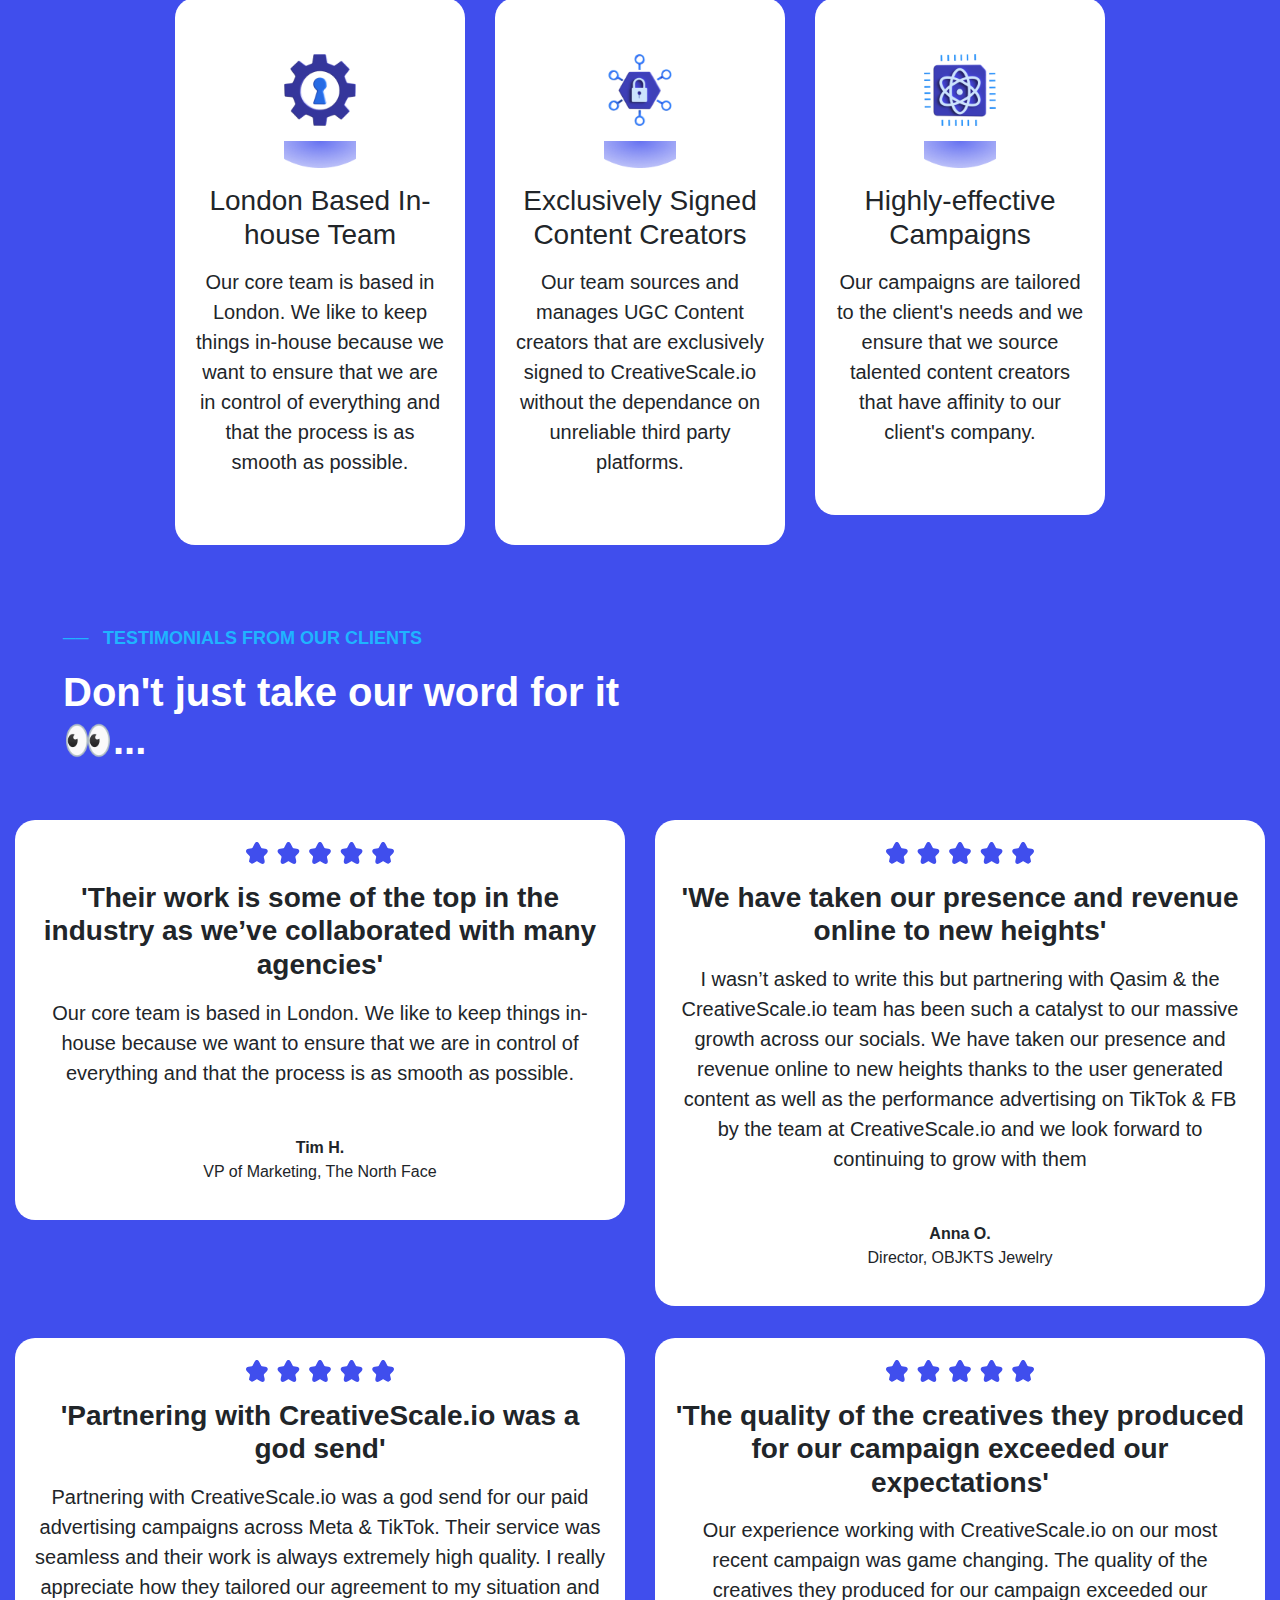
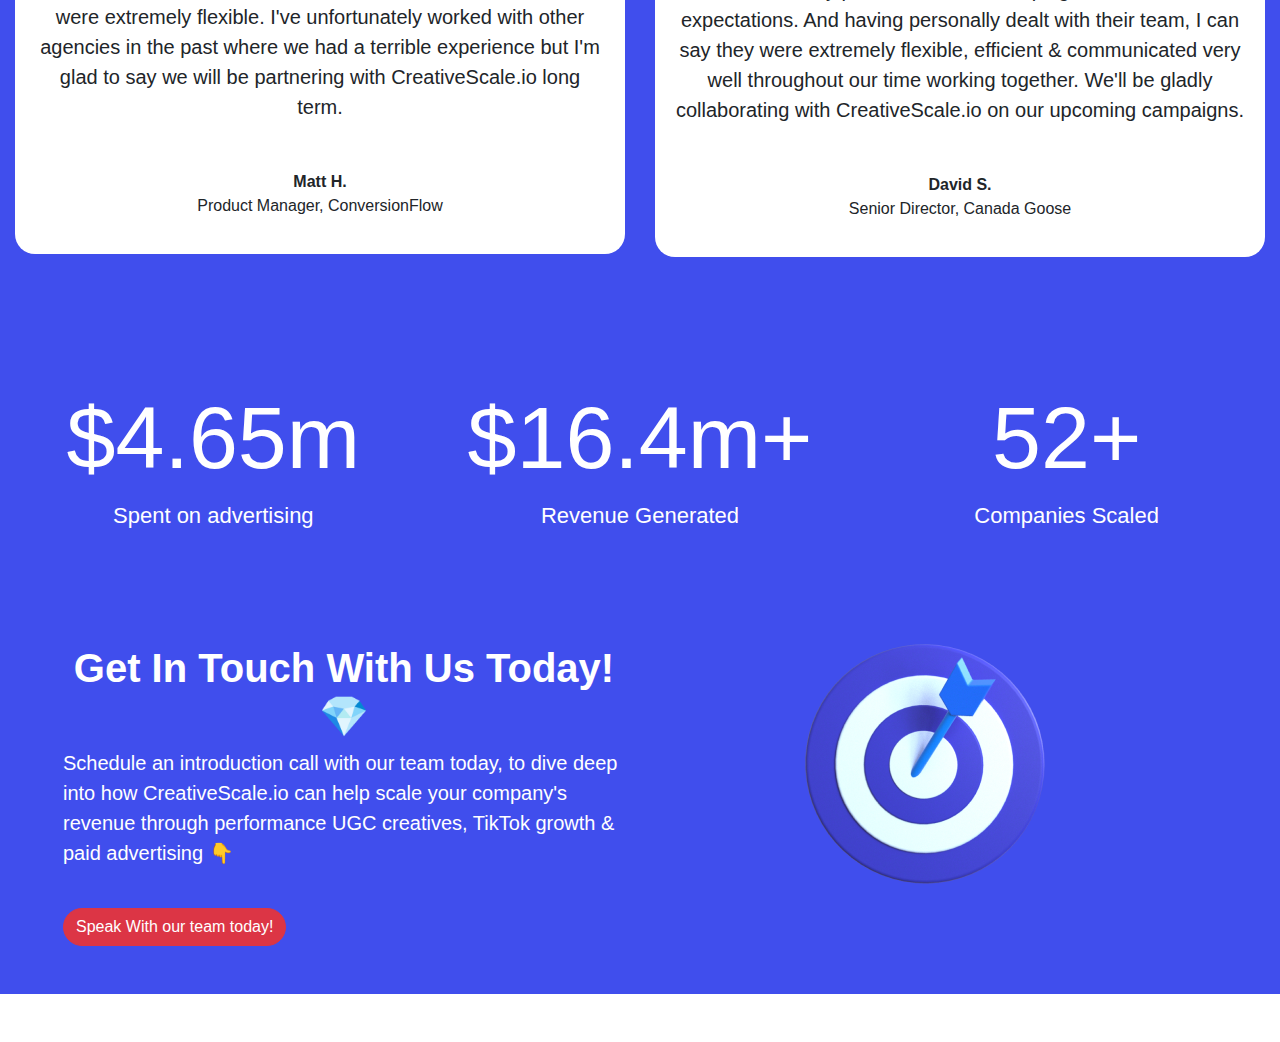
==== commit 235ab860: "site major layout done" ====
--- a/task-2/index.html
+++ b/task-2/index.html
@@ -6,6 +6,7 @@
     <meta name="viewport" content="width=device-width, initial-scale=1.0">
     <link rel="stylesheet" href="bootstrap.css">
     <link rel="stylesheet" href="style.css">
+    <script async defer src="script.js"></script>
     <title>Task 2</title>
 </head>
 <body>
@@ -62,6 +63,12 @@
                 <img class="sec2-b5" src="Images/sec2-b5.png">
                 <img class="sec2-b6" src="Images/sec2-b6.jpg">
             </div>
+        </div>
+        <div class="row">
+            <div class="col">
+                <p style="font-size: 35px;" class="text-center mt-5 mb-5"><b>and many more...</b></p>
+            </div>
+        </div>
     </section>
     <section class="sec3 container-fluid mt-5">
         <div class="row">
@@ -206,7 +213,7 @@
                                     </div>        
                                 </div>
                                 <div class="col-md-6">
-                                    <img src="Images/sec5-img1.png" alt="" height="300px" width="300px" style="margin-left: 100px; margin-top: 350px;">
+                                    <img src="Images/sec5-img1.png" alt="" height="300px" width="300px" style="margin-left: 40px; margin-top: 350px;">
                                 </div>
                             </div>
                         </div>
@@ -219,7 +226,7 @@
                                     <p style="font-size: 23px; margin-top: 25px;">With a paid Mentorship  & coaching community called The Winners Circle - with over 185 high level agency owners learning how to scale their own agencies from our founders.<br></p>
                                     <p style="font-size: 23px; margin-top: 25px;">As well as whitelabeling Creativescale.io’s UGC & TikTok growth services in their agencies - so they can offer our high quality services to their clients.<br></p>
                                     <p style="font-size: 23px; margin-top: 25px;"><b>This gives us incredible insight into the industry both from the agency & client perspective to ensure that what we are at Creativescale.io offering is unmatched.</b><br></p>
-                                    <img src="Images/sec5-img3.png" alt="" width="400px">
+                                    <img src="Images/sec5-img3.png" alt="" width="350px">
                                 </div>
                             </div>
                             <div class="col-md-5">
@@ -237,6 +244,151 @@
                 </div>
             </div>
         </div>
+        <div class="row mt-5 mb-5" style="margin: 0px;">
+            <div class="col-md-6">
+                <ul class="sec1-ul">
+                    <b><li style="color: #1FB4FF;" class="ml-5">CREATIVESCALE.IO</li></b>
+                </ul>
+                <h1 class="text-white ml-5"><b>
+                    The Founding Team 👑
+                </b></h1>
+            </div>
+            <div class="col-md-6 mt-5"></div>
+        </div>
+        <div class="row justify-content-center" style="margin: 0px;">
+            <div class="col-md-3">
+                <div class="jumbotron jumbo-slide text-center">
+                    <img src="Images/carousel-qasim-ackrim.jpeg" alt="" style="border-radius: 50px;" width="150px">
+                    <h3 class="mt-3">Qasim Ackrim</h3>
+                    <h3>Founder & CEO</h3>
+                    <p class="mb-5 mt-3" style="font-size: 20px;">Founder & consultant in multiple industries including E-commerce & Blockchain <br>
+                        A well known, business growth hacking & performance marketing expert.</p>
+                    <p class="mt-5" style="font-size: 20px;">Instagram - @qasim.ackrim <br> YouTube - @qasimackrim</p>
+                </div>
+            </div>
+            <div class="col-md-3">
+                <div class="jumbotron jumbo-slide text-center">
+                    <img src="Images/carousel-kelly-wick.jpg" alt="" style="border-radius: 50px;" width="150px">
+                    <h3 class="mt-3">Kelly Wick</h3>
+                    <h3>COO</h3>
+                    <p class="mb-5 mt-3" style="font-size: 20px;">Expert in TikTok growth, viral content production & social media.</p>
+                    <p class="mt-5" style="font-size: 20px;">Instagram - @kellywickr.biz</p>
+                </div>
+            </div>
+            <div class="col-md-3">
+                <div class="jumbotron jumbo-slide text-center">
+                    <img src="Images/carousel-tom-russell.jpg" alt="" style="border-radius: 50px;" width="150px">
+                    <h3 class="mt-3">Tom Russell</h3>
+                    <h3>Creative Director & Marketing Strategist</h3>
+                    <p class="mt-3 mb-5" style="font-size: 20px;">Creative Direction Consultant & expert photographer worked with countless high profile influencers and world renowned brands in various sectors.
+                    </p>
+                    <p class="mt-5" style="font-size: 20px;">Instagram - @o.mph</p>
+                </div>
+            </div>
+        </div>
+        <div class="row mt-5 mb-5" style="margin: 0px;">
+            <div class="col-md-6">
+                <ul class="sec1-ul">
+                    <b><li style="color: #1FB4FF;" class="ml-5">WHY CHOOSE US?</li></b>
+                </ul>
+                <h1 class="text-white ml-5"><b>
+                    We take basic UGC's & TikTok content to a whole new level 😱
+                </b></h1>
+            </div>
+            <div class="col-md-6 mt-5"></div>
+        </div>
+        <div class="row justify-content-center" style="margin: 0px;">
+            <div class="col-md-3">
+                <div class="jumbotron jumbo-slide text-center">
+                    <img src="Images/carousel-2-1.jpg" alt="" style="border-radius: 50px;" width="150px">
+                    <h3 class="mt-3">London Based In-house Team</h3>
+                    <p class="mb-5 mt-3" style="font-size: 20px;">Our core team is based in London. We like to keep things in-house because we want to ensure that we are in control of everything and that the process is as smooth as possible.</p>
+                </div>
+            </div>
+            <div class="col-md-3">
+                <div class="jumbotron jumbo-slide text-center">
+                    <img src="Images/carousel-2-2.jpg" alt="" style="border-radius: 50px;" width="150px">
+                    <h3 class="mt-3">Exclusively Signed Content Creators</h3>
+                    <p class="mb-5 mt-3" style="font-size: 20px;">Our team sources and manages UGC Content creators that are exclusively signed to CreativeScale.io without the dependance on unreliable third party platforms.</p>
+                </div>
+            </div>
+            <div class="col-md-3">
+                <div class="jumbotron jumbo-slide text-center">
+                    <img src="Images/carousel-2-3.jpg" alt="" style="border-radius: 50px;" width="150px">
+                    <h3 class="mt-3">Highly-effective Campaigns</h3>
+                    <p class="mt-3 mb-5" style="font-size: 20px;">Our campaigns are tailored to the client's needs and we ensure that we source talented content creators that have affinity to our client's company.</p>
+                </div>
+            </div>
+        </div>
+        <div class="row mt-5 mb-5" style="margin: 0px;">
+            <div class="col-md-6">
+                <ul class="sec1-ul">
+                    <b><li style="color: #1FB4FF;" class="ml-5">TESTIMONIALS FROM OUR CLIENTS</li></b>
+                </ul>
+                <h1 class="text-white ml-5"><b>
+                    Don't just take our word for it 👀...
+                </b></h1>
+            </div>
+            <div class="col-md-6 mt-5"></div>
+        </div>
+        <div class="row justify-content-center" style="margin: 0px;">
+            <div class="col-md-6">
+                <div class="jumbotron jumbo-slide-2 text-center">
+                    <img src="Images/5-stars.svg" alt="" style="border-radius: 50px;" width="150px">
+                    <h3 class="mt-3"><b>'Their work is some of the top in the industry as we’ve collaborated with many agencies'</b></h3>
+                    <p class="mb-5 mt-3" style="font-size: 20px;">Our core team is based in London. We like to keep things in-house because we want to ensure that we are in control of everything and that the process is as smooth as possible.</p>
+                    <p class="mt-5"><b>Tim H.</b><br>VP of Marketing, The North Face</p>
+                </div>
+            </div>
+            <div class="col-md-6">
+                <div class="jumbotron jumbo-slide-2 text-center">
+                    <img src="Images/5-stars.svg" alt="" style="border-radius: 50px;" width="150px">
+                    <h3 class="mt-3"><b>'We have taken our presence and revenue online to new heights'</b></h3>
+                    <p class="mb-5 mt-3" style="font-size: 20px;">I wasn’t asked to write this but partnering with Qasim & the CreativeScale.io team has been such a catalyst to our massive growth across our socials. We have taken our presence and revenue online to new heights thanks to the user generated content as well as the performance advertising on TikTok & FB by the team at CreativeScale.io and we look forward to continuing to grow with them</p>
+                    <p class="mt-5"><b>Anna O.</b><br>Director, OBJKTS Jewelry</p>
+                </div>
+            </div>
+            <div class="col-md-6">
+                <div class="jumbotron jumbo-slide-2 text-center">
+                    <img src="Images/5-stars.svg" alt="" style="border-radius: 50px;" width="150px">
+                    <h3 class="mt-3"><b>'Partnering with CreativeScale.io was a god send'</b></h3>
+                    <p class="mb-5 mt-3" style="font-size: 20px;">Partnering with CreativeScale.io was a god send for our paid advertising campaigns across Meta & TikTok. Their service was seamless and their work is always extremely high quality. I really appreciate how they tailored our agreement to my situation and were extremely flexible. I've unfortunately worked with other agencies in the past where we had a terrible experience but I'm glad to say we will be partnering with CreativeScale.io long term.</p>
+                    <p class="mt-5"><b>Matt H.</b><br>Product Manager, ConversionFlow</p>
+                </div>
+            </div>
+            <div class="col-md-6">
+                <div class="jumbotron jumbo-slide-2 text-center">
+                    <img src="Images/5-stars.svg" alt="" style="border-radius: 50px;" width="150px">
+                    <h3 class="mt-3"><b>'The quality of the creatives they produced for our campaign exceeded our expectations'</b></h3>
+                    <p class="mb-5 mt-3" style="font-size: 20px;">Our experience working with CreativeScale.io on our most recent campaign was game changing. The quality of the creatives they produced for our campaign exceeded our expectations. And having personally dealt with their team, I can say they were extremely flexible, efficient & communicated very well throughout our time working together. We'll be gladly collaborating with CreativeScale.io on our upcoming campaigns.</p>
+                    <p class="mt-5"><b>David S.</b><br>Senior Director, Canada Goose</p>
+                </div>
+            </div>
+        </div>
+        <div class="row mt-5 mb-5" style="margin: 0px;">
+            <div class="col-md-4 mt-5 mb-5">
+                <h1 class="display-2 text-center text-white"><b>$4.65m</b></h1>
+                <p class="text-center text-white" style="font-size: 22px;">Spent on advertising</p>
+            </div>
+            <div class="col-md-4 mt-5 mb-5">
+                <h1 class="display-2 text-center text-white"><b>$16.4m+</b></h1>
+                <p class="text-center text-white" style="font-size: 22px;">Revenue Generated</p>
+            </div>
+            <div class="col-md-4 mt-5 mb-5">
+                <h1 class="display-2 text-center text-white"><b>52+</b></h1>
+                <p class="text-center text-white" style="font-size: 22px;">Companies Scaled</p>
+            </div>
+        </div>  
+        <div class="row mb-5 mt-5" style="margin: 0px;">
+            <div class="col-md-6">
+                <h1 class="text-center text-white ml-5"><b>Get In Touch With Us Today! 💎</b></h1>
+                <p class="text-white ml-5" style="font-size: 20px;">Schedule an introduction call with our team today, to dive deep into how CreativeScale.io can help scale your company's revenue through performance UGC creatives, TikTok growth & paid advertising 👇</p>
+                <button class="mt-4 mb-5 ml-5 btn btn-danger rounded-pill">Speak With our team today!</button>
+            </div>
+            <div class="col-md-6">
+                <img src="Images/arrow-img.png" alt="" style="margin-left: 150px; padding-bottom: 30px;">
+            </div>
+        </div>
     </section>
 </body>
 </html>--- a/task-2/style.css
+++ b/task-2/style.css
@@ -180,7 +180,7 @@
 .b1-image{
     height: 550px;
     margin-top: 50px;
-    width: 400px;
+    width: 350px;
     margin-left: 30px;
 }
 .f1-image{
@@ -190,12 +190,12 @@
 .b2-image{
     height: 550px;
     margin-top: 50px;
-    width: 400px;
-    margin-left: 130px;
+    width: 370px;
+    margin-left: 60px;
 }
 .f2-image{
     height: 600px;
-    margin-left: 170px;
+    margin-left: 100px;
 }
 .sec5{
     /* height: 500px; */
@@ -237,4 +237,264 @@
     border-radius: 20px;
     background-color: white;
 }
+  .jumbo-slide {
+    background-color: white;
+    border-radius: 20px;
+    padding: 20px;
+  }
+  .jumbo-slide-2{
+    background-color: white;
+    border-radius:20px ;
+    padding:20px ;
+  }
+  
+  /* TEST CODE 
 
+  nav {
+    background-color: #1FB4FF;
+    height: 100px;
+    }
+    
+    .navbar {
+    display: flex;
+    justify-content: center;
+    align-items: center;
+    height: 100%;
+    max-width: 1200px;
+    margin: 0 auto;
+    }
+    
+    .navbar-logo {
+    display: inline-block;
+    }
+    
+    .navbar-logo img {
+    height: 80px;
+    width: auto;
+    }
+    
+    .sec1-left {
+    background-color: white;
+    }
+    
+    .sec1-right {
+    background-color: #EEF0F3;
+    }
+    
+    .sec1-ul {
+    color: blue;
+    font-size: 18px;
+    }
+    
+    ul {
+    list-style: none;
+    padding: 0;
+    }
+    
+    ul li::before {
+    content: "──";
+    display: inline-block;
+    width: 35px;
+    margin-right: 5px;
+    }
+    
+    .sec1-p {
+    font-size: 22px;
+    }
+    
+    .phone-image {
+    animation: tilt 3s ease-in-out infinite;
+    margin-left: 100px;
+    height: 500px;
+    }
+    
+    .message-image {
+    animation: tilt 2s ease-in-out infinite;
+    margin-left: 10px;
+    margin-top: 150px;
+    height: 100px;
+    }
+    
+    .instagram-image {
+    animation: tilt 2s ease-in-out infinite;
+    margin-left: 300px;
+    margin-top: 100px;
+    height: 160px;
+    }
+    
+    .speaker-image {
+    animation: tilt 3s ease-in-out infinite;
+    margin-left: 340px;
+    margin-top: 230px;
+    height: 120px;
+    }
+    
+    .line-image {
+    animation: tilt 3s ease-in-out infinite;
+    margin-left: 300px;
+    margin-top: 40px;
+    height: 100px;
+    }
+    
+    .twitter-image {
+    animation: tilt 2s ease-in-out infinite;
+    margin-left: 100px;
+    margin-top: 350px;
+    height: 100px;
+    }
+    
+    .plane-image {
+    animation: tilt 2s ease-in-out infinite;
+    margin-left: 420px;
+    margin-top: 350px;
+    height: 100px;
+    }
+    
+    .extra-image {
+    animation: tilt 3s ease-in-out infinite;
+    margin-left: -20px;
+    margin-top: 50px;
+    height: 350px;
+    }
+    
+    @keyframes tilt {
+    0% {
+    transform: rotateZ(-1deg);
+    }
+    50% {
+    transform: rotateZ(1deg);
+    }
+    100% {
+    transform: rotateZ(-1deg);
+    }
+    }
+    
+    .image-container {
+    display: flex;
+}
+    .image-container img {
+    position: absolute;
+    }
+    
+    .image-container img:nth-child(2) {
+    z-index: 1;
+    }
+.sec2 > .row {
+    margin: 0px;
+    padding: 0px;
+}
+.sec2-span{
+    color: #1FB4FF;
+}
+.sec2 > .row > .col > h2{
+    margin-top: 50px;
+    margin-bottom: 50px;
+}
+.sec2-b1{
+    height: 100px;
+    margin-left: 20px;
+}
+.sec2-b2{
+    margin-left: 20px;
+    height: 80px;
+}
+.sec2-b3{
+    margin-left: 20px;
+    height: 50px;
+}
+.sec2-b4{
+    margin-left: 20px;
+    height: 80px;
+}
+.sec2-b5{
+    margin-left: 20px;
+    height: 80px;
+}
+.sec2-b6{
+    margin-left: 20px;
+    height: 60px;
+}
+.sec3{
+    background-color: #404EED;
+}
+.sec3 > .row > .col-md-3{
+    background-color: #EEF0F3;
+    margin-top: 10px;
+    margin-left: 60px;
+    margin-right: 20px;
+    margin-bottom: 10px;
+    height: 300px;
+}
+.sec3 > .row > .col-md-3 > h3 {
+    margin: 100px
+}
+
+.b1-image{
+    height: 550px;
+    margin-top: 50px;
+    width: 350px;
+    margin-left: 30px;
+}
+.f1-image{
+    height: 600px;
+    margin-left: 70px;
+}
+.b2-image{
+    height: 550px;
+    margin-top: 50px;
+    width: 370px;
+    margin-left: 60px;
+}
+.f2-image{
+    height: 600px;
+    margin-left: 100px;
+}
+.sec5{
+    margin-top: 50px;
+    background-color: #404EED;
+}
+.sec5-jumbo{
+    background-color: #F2F4F7;
+    margin-top: 50px;
+    margin-left: 30px;
+    margin-right: 30px;
+    border-radius: 10px;
+}
+.sec5-jumbo2{
+    background-color: white;
+    border-radius: 10px;
+}
+.sec5-image{
+    height: 10px;
+}
+.sec5-p{
+    font-size: 25px;
+    margin-bottom: 20px;
+}
+.sec5-h2{
+    margin-top: 10px;
+    margin-bottom: 30px;
+    font-size: 30px;
+}
+.sec5-jumbo3{
+    margin-left: 20px; 
+    border-radius: 20px;
+    background-color: #404EED;
+    padding-bottom: 365px;
+}
+.sec5-jumbo4{
+    margin-right: 20px;
+    margin-left: 20px; 
+    border-radius: 20px;
+    background-color: white;
+}
+  .jumbo-slide {
+    background-color: white;
+    border-radius: 20px;
+    padding: 20px;
+  }
+  .jumbo-slide-2{
+    background-color: white;
+    border-radius:20px ;
+    padding:20px ;
+  }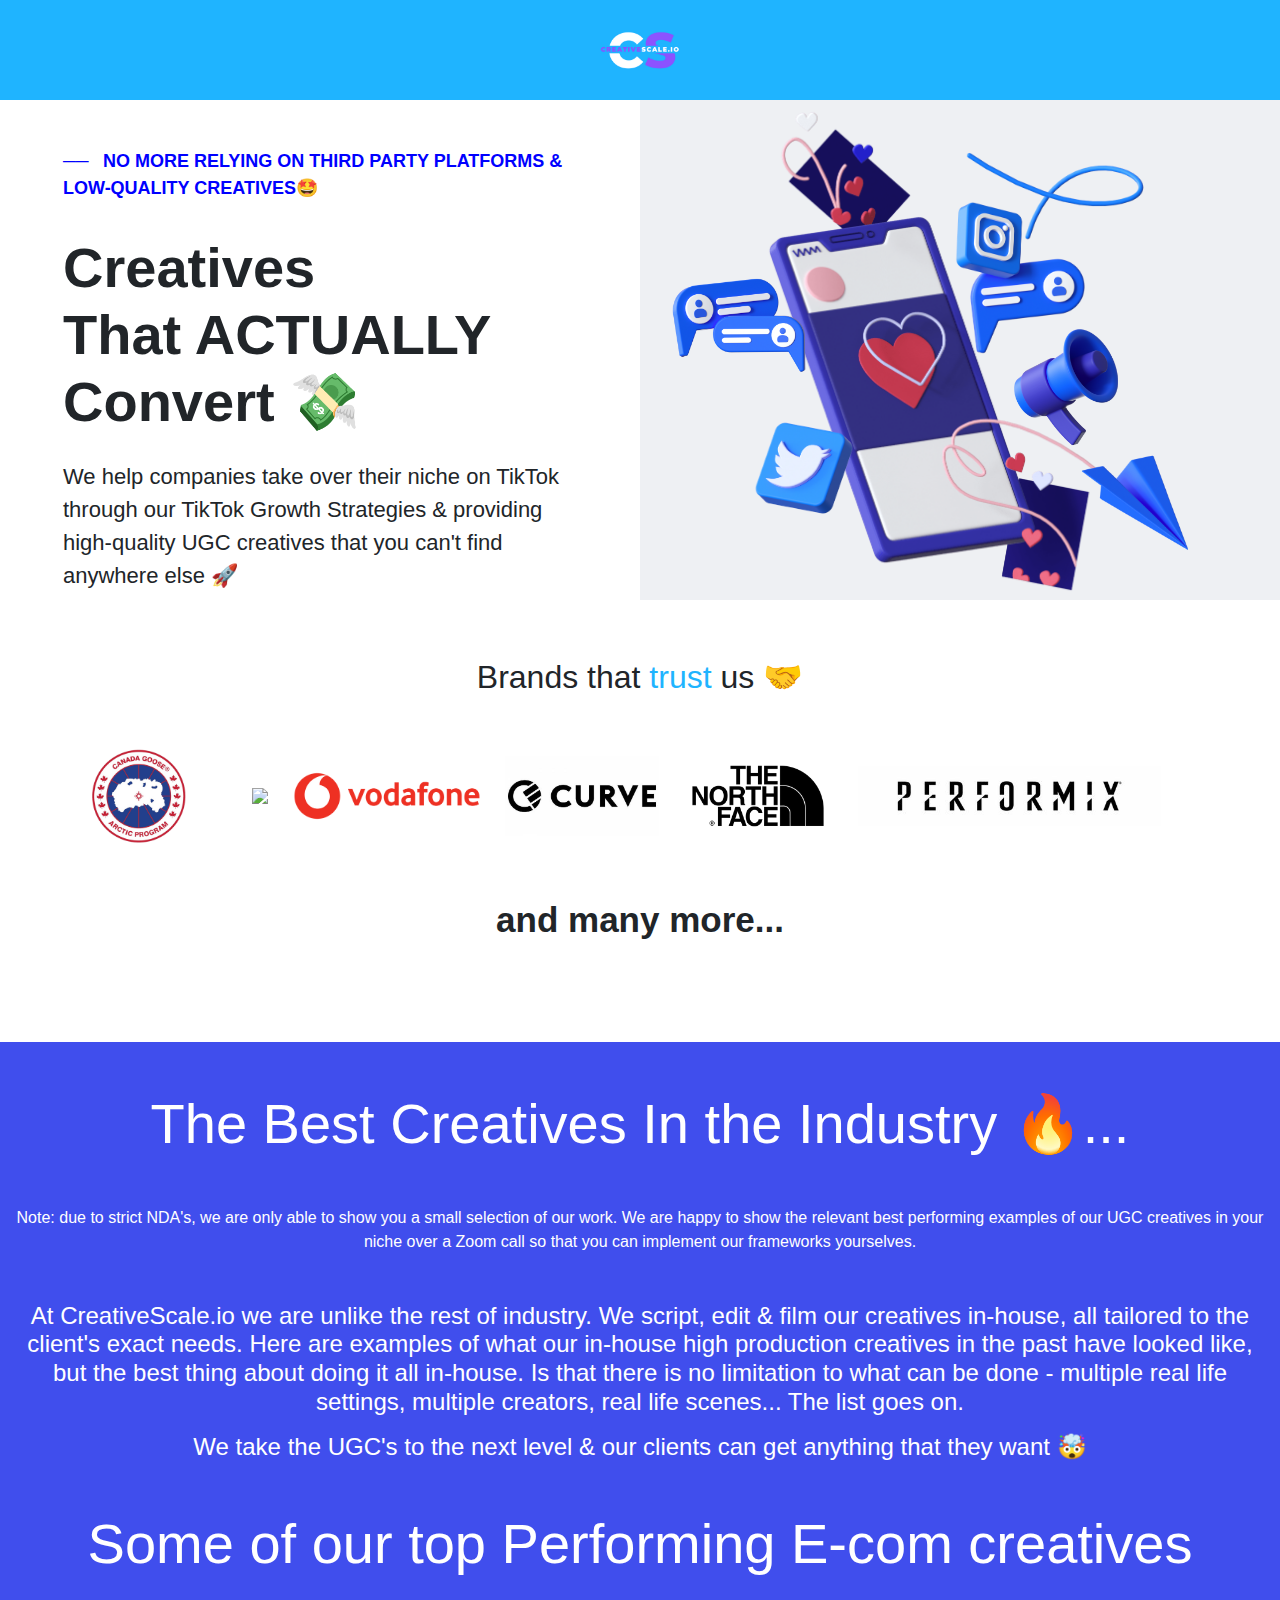
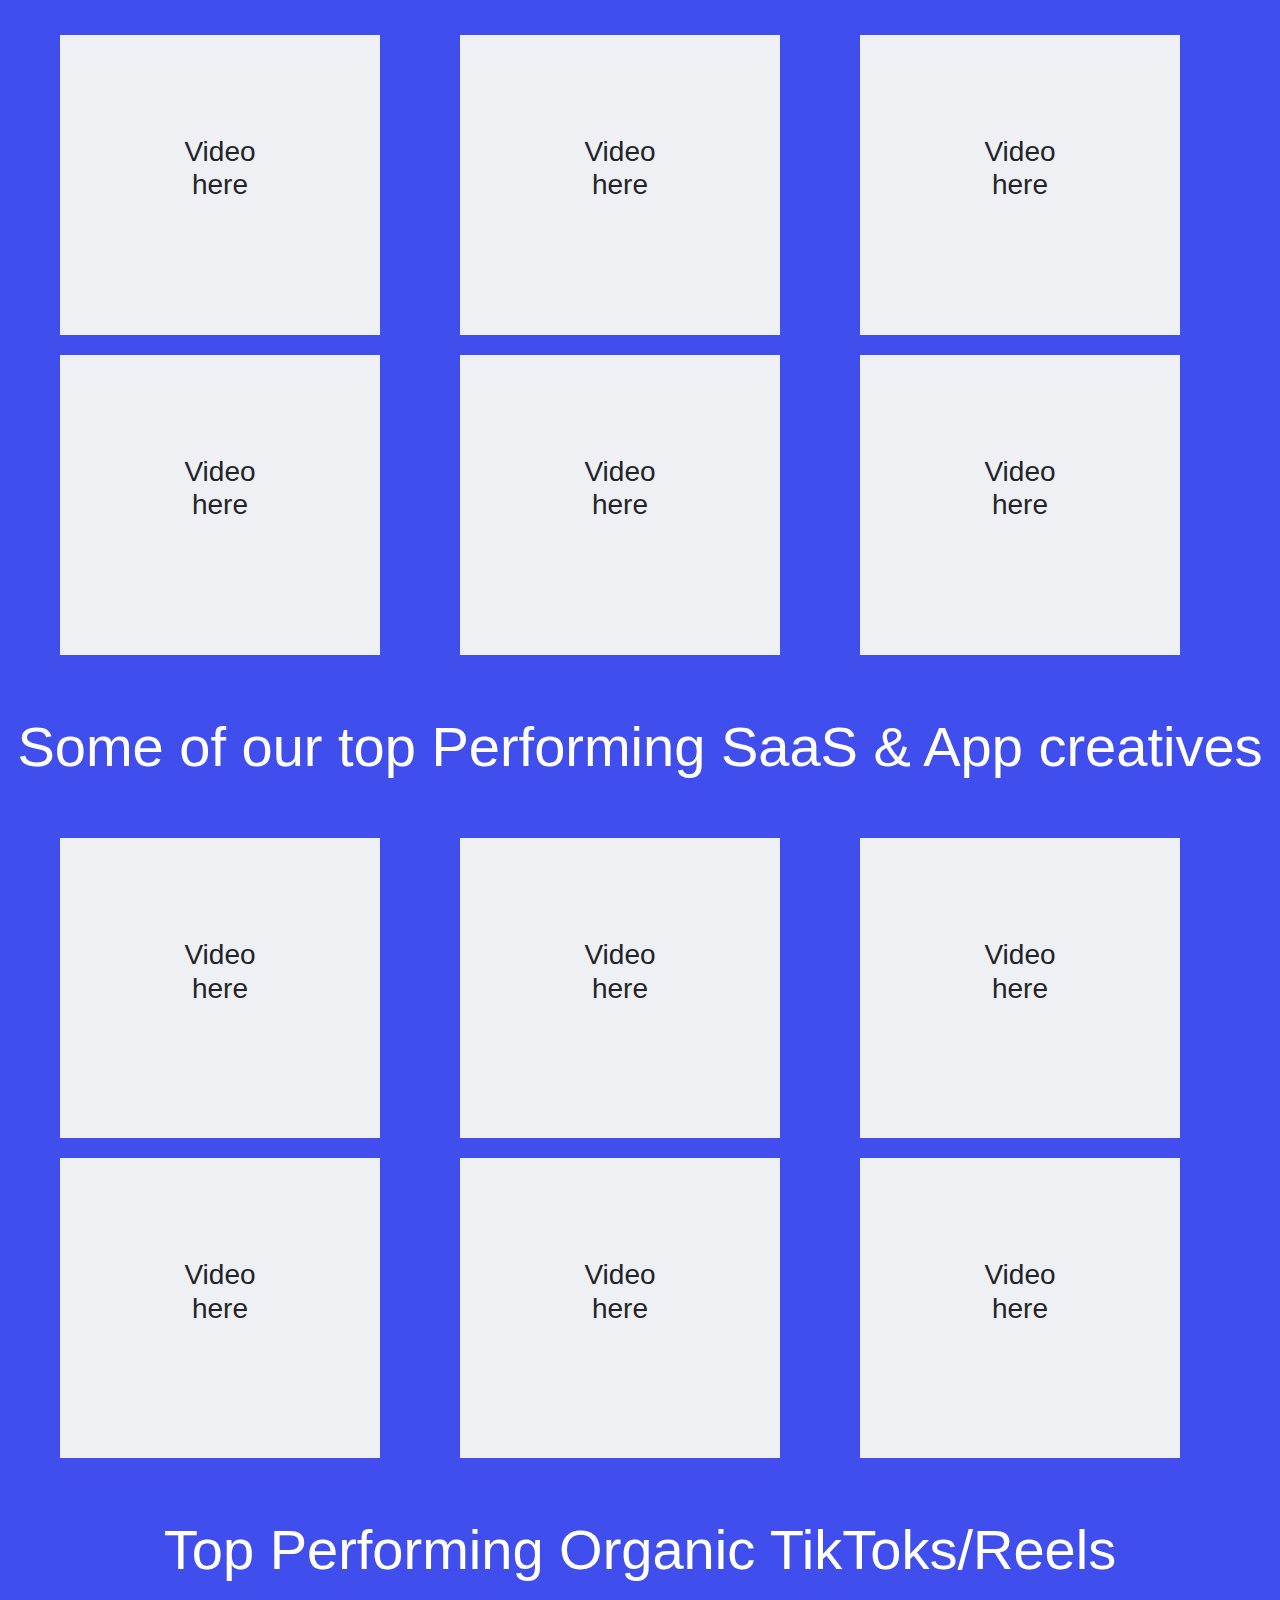
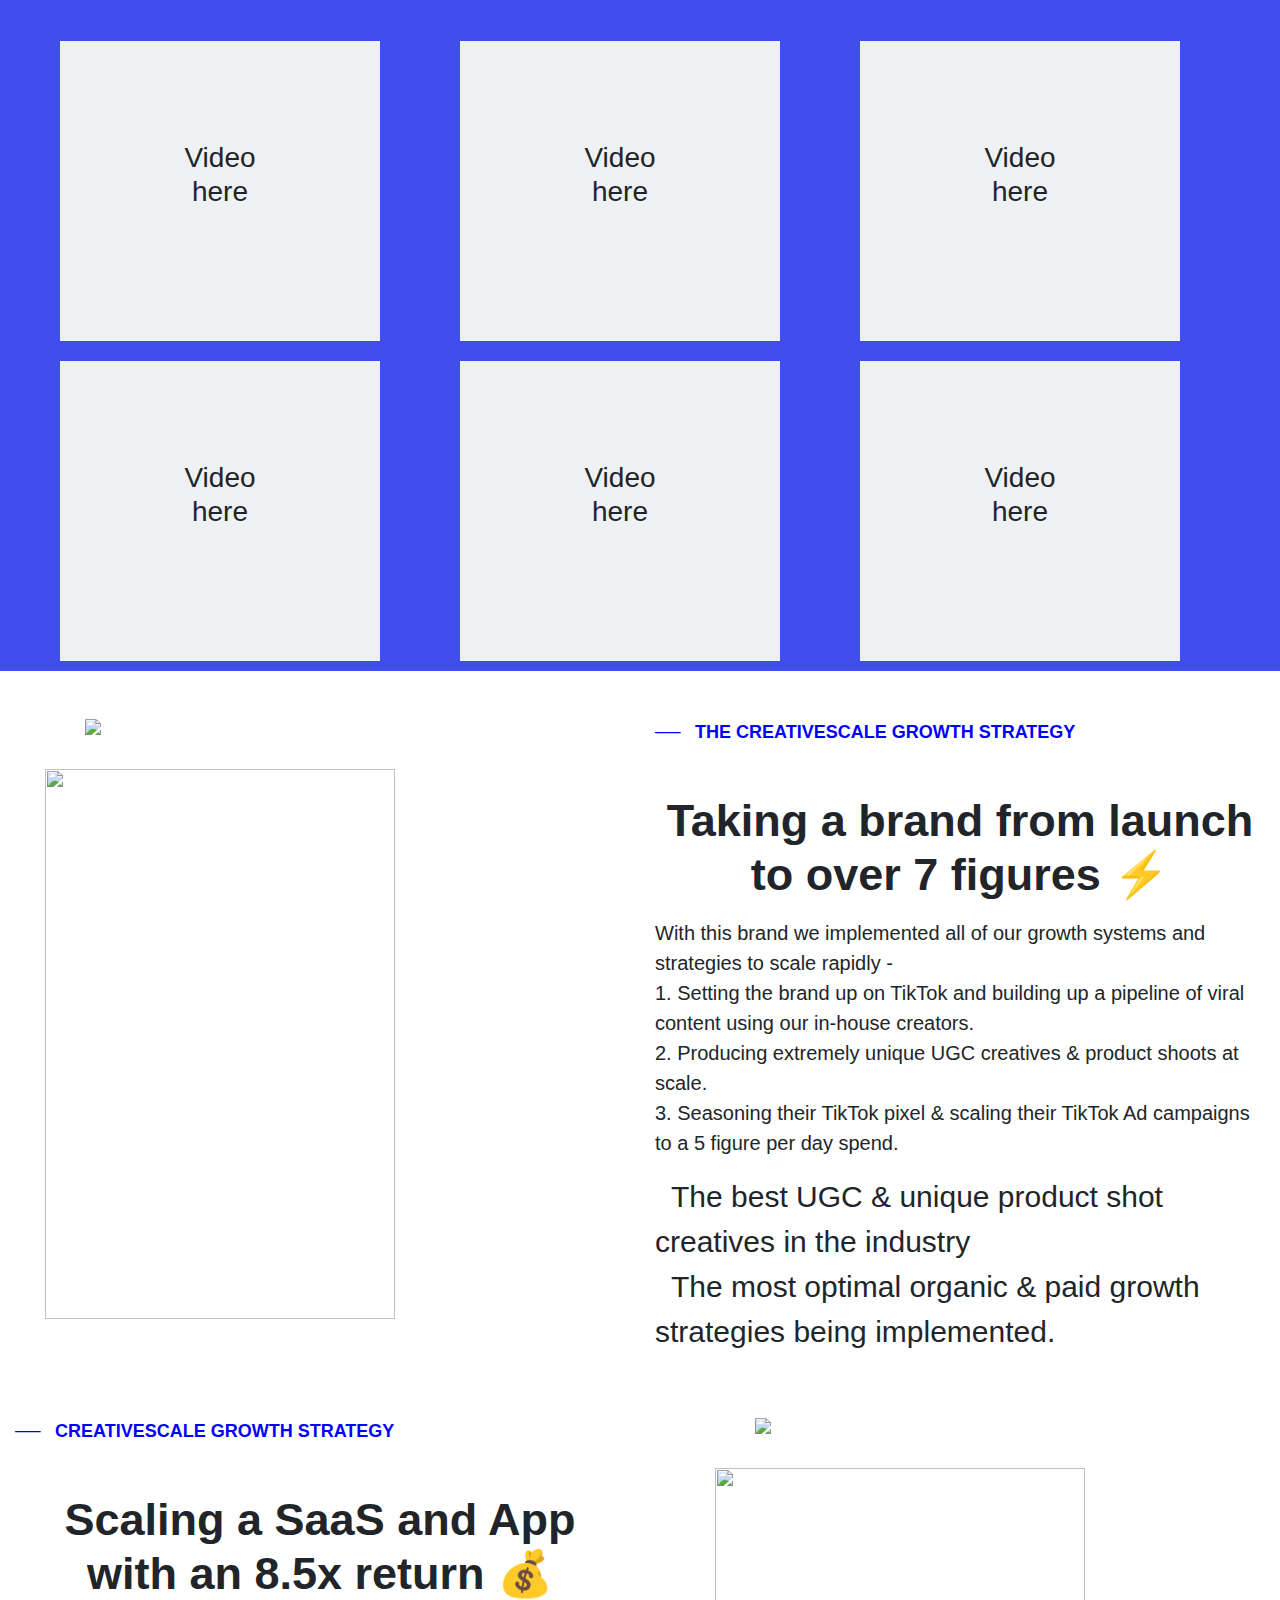
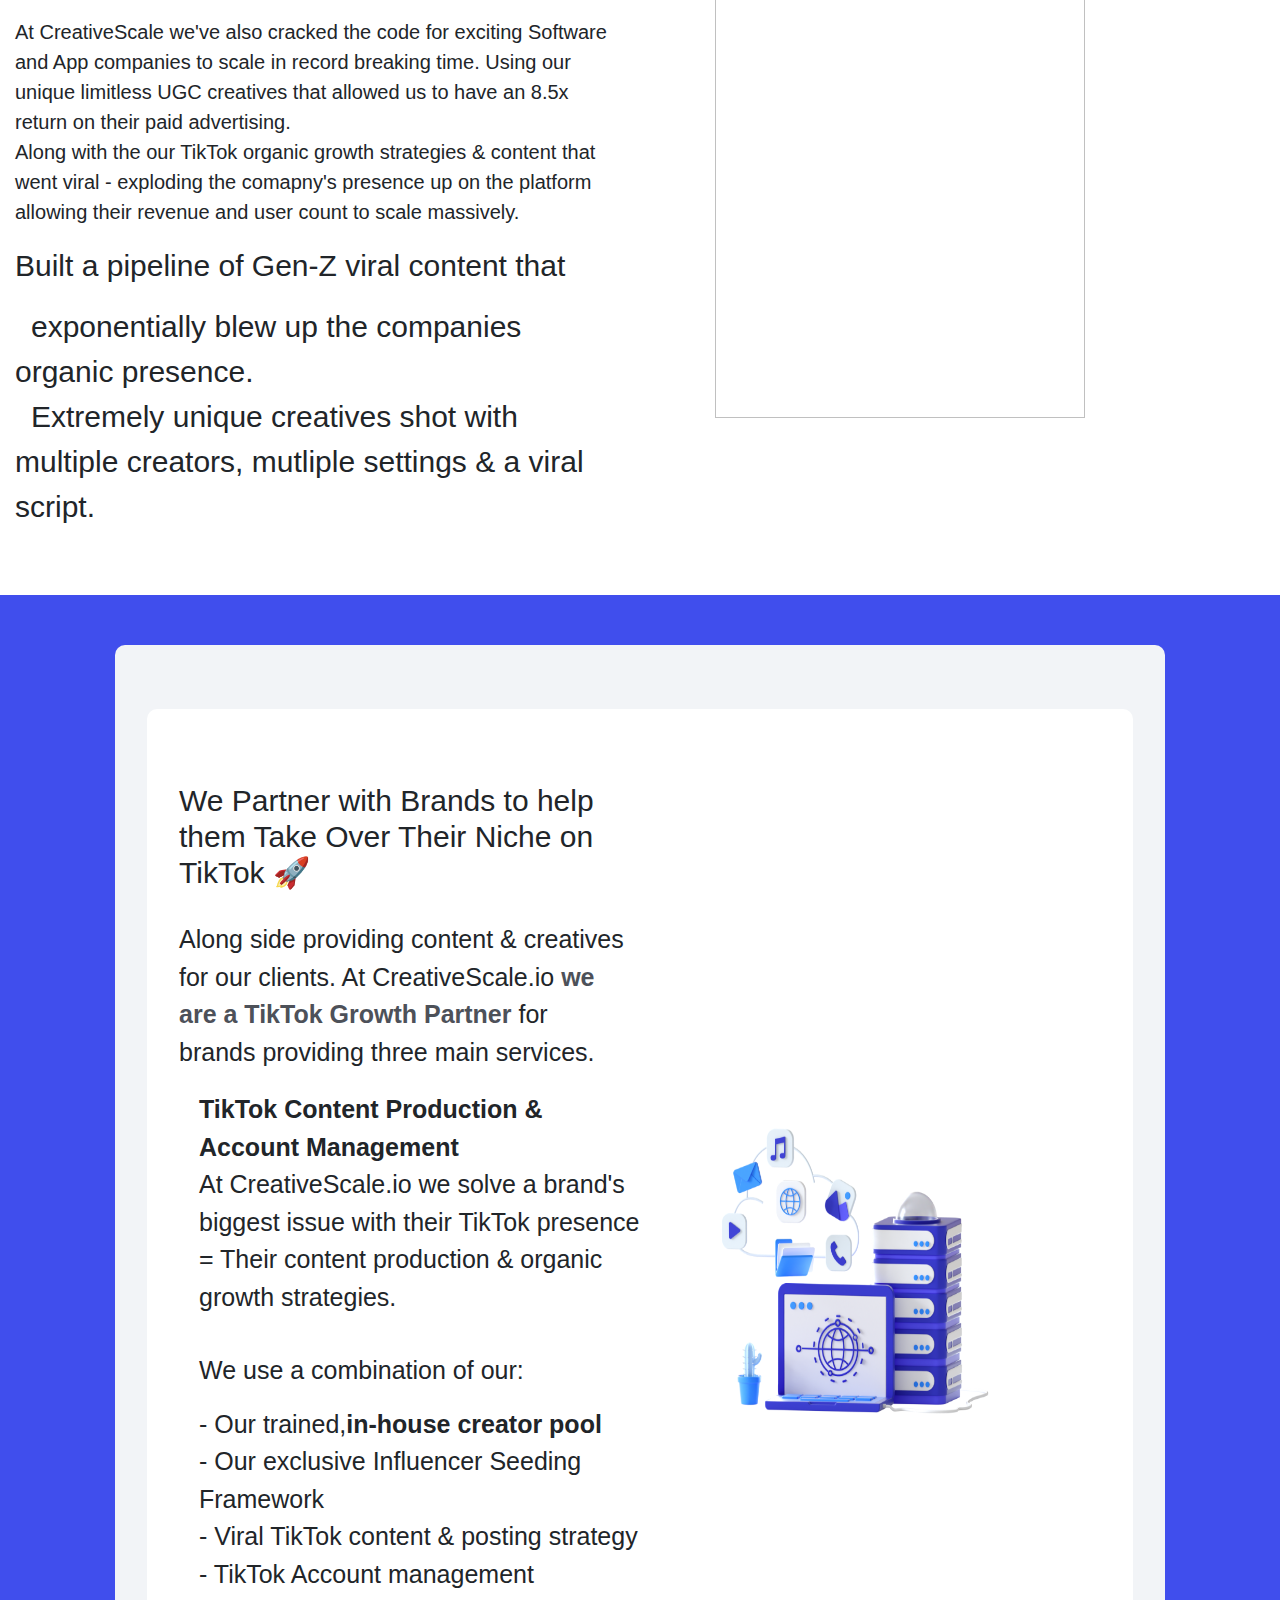
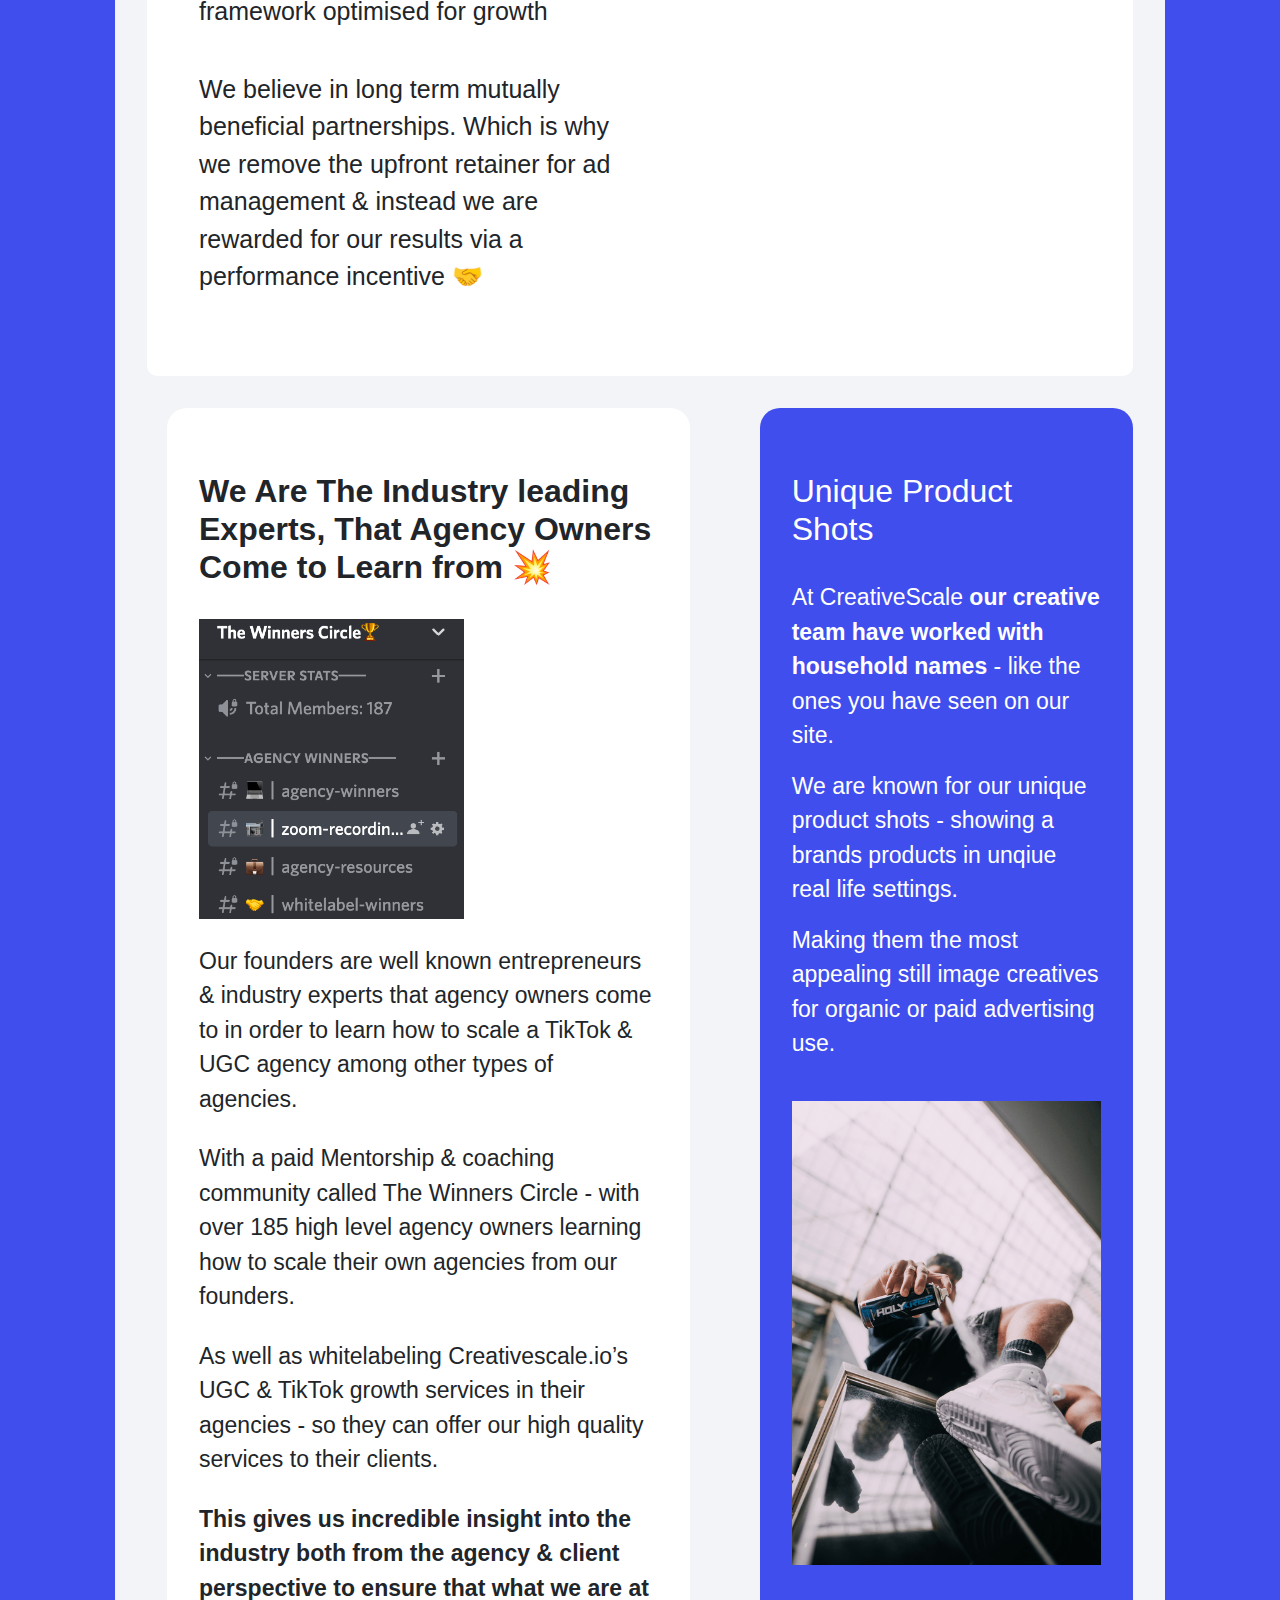
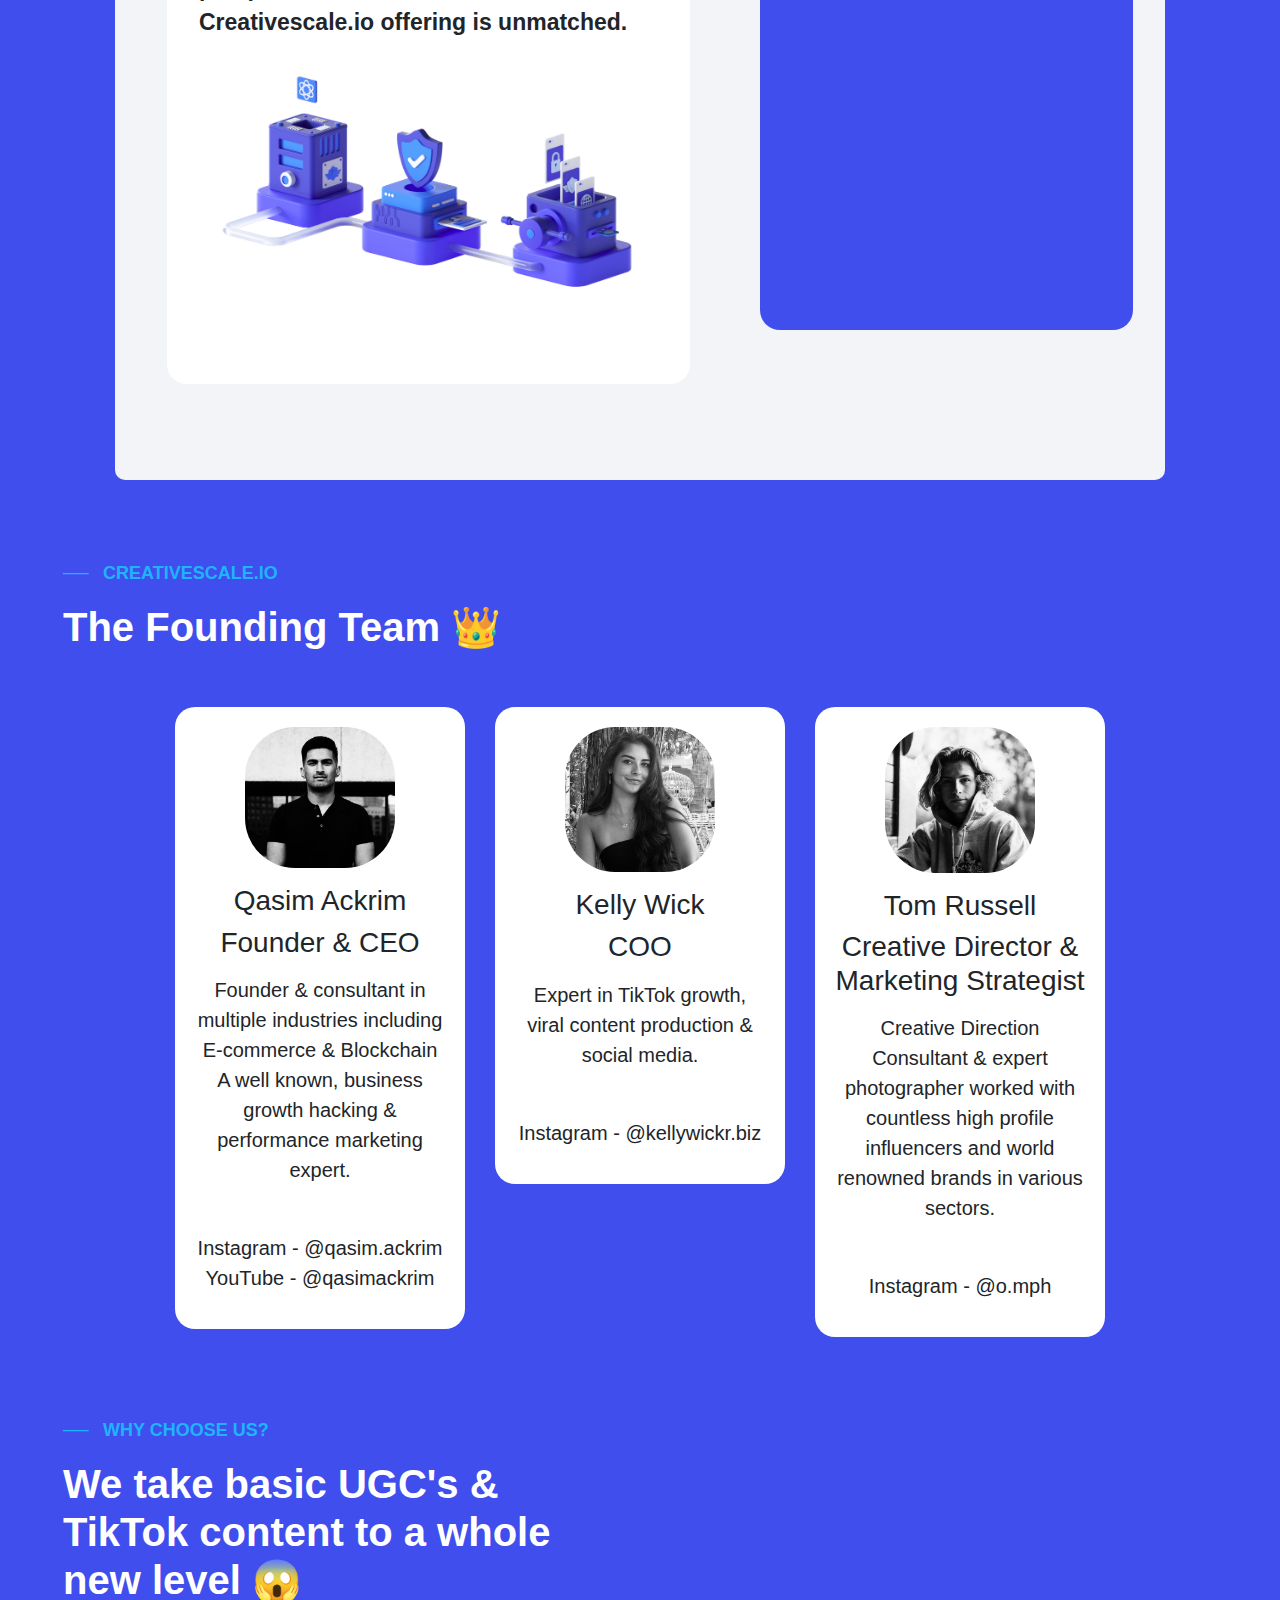
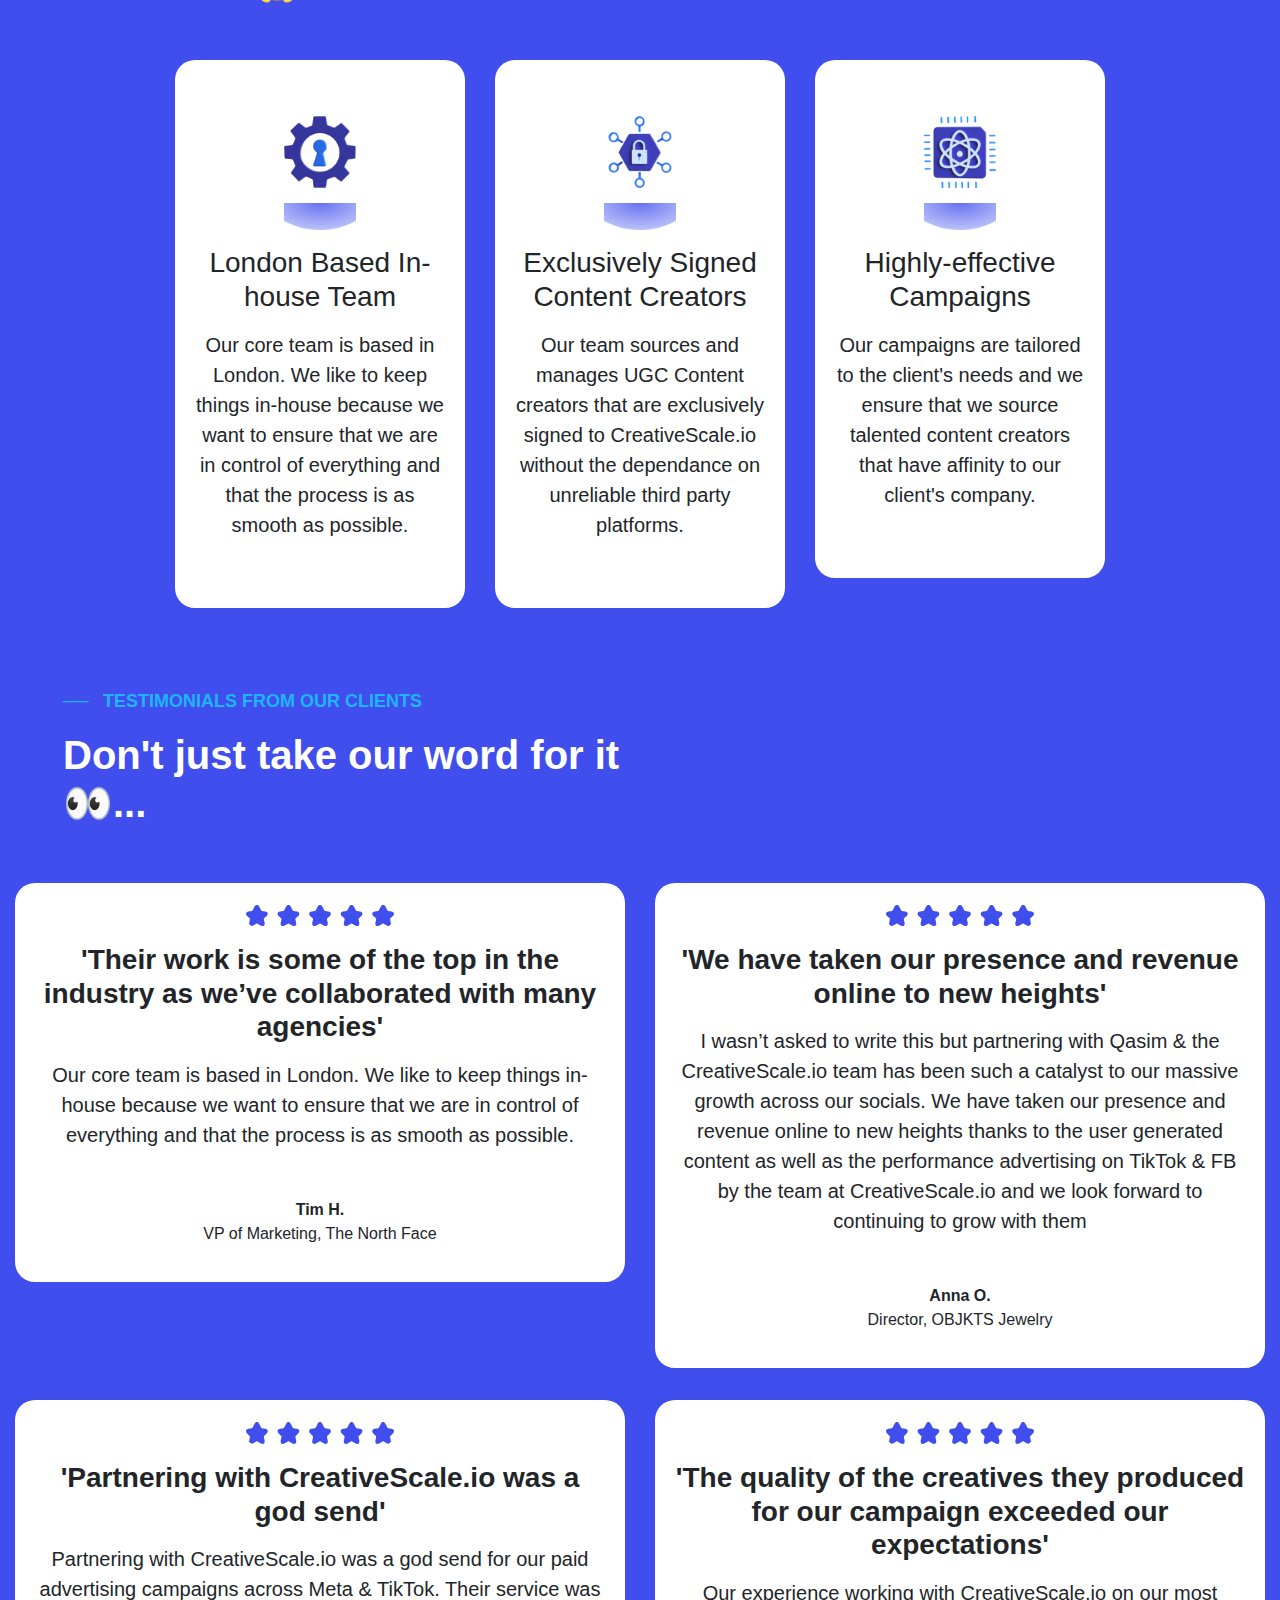
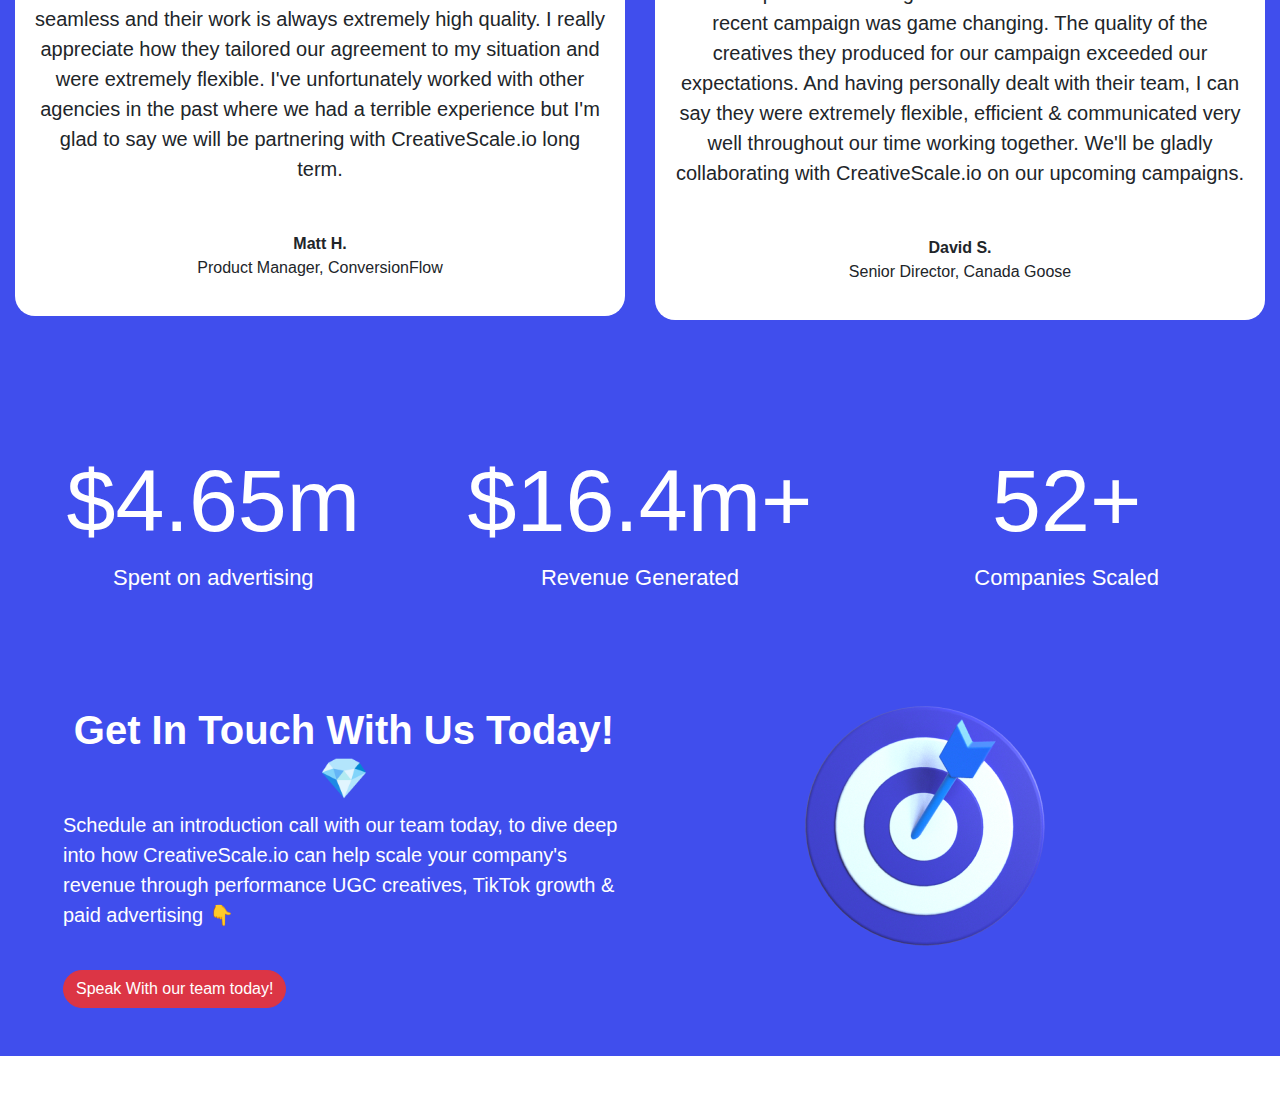
==== commit 7ed515bb: "image error solved" ====
--- a/task-2/index.html
+++ b/task-2/index.html
@@ -41,7 +41,7 @@
                         <img class="line-image" src="Images/sec1-line.png">
                         <img class="twitter-image" src="Images/sec1-twitter.png">
                         <img class="plane-image" src="Images/sec1-plane.png">
-                        <img class="extra-image" src="Images/sec1-extra.png">
+                        <!-- <img class="extra-image" src="Images/sec1-extra.png"> -->
                         <img class="instagram-image" src="Images/sec1-instagram.png">
                     </div>
                 </div>
@@ -226,7 +226,7 @@
                                     <p style="font-size: 23px; margin-top: 25px;">With a paid Mentorship  & coaching community called The Winners Circle - with over 185 high level agency owners learning how to scale their own agencies from our founders.<br></p>
                                     <p style="font-size: 23px; margin-top: 25px;">As well as whitelabeling Creativescale.io’s UGC & TikTok growth services in their agencies - so they can offer our high quality services to their clients.<br></p>
                                     <p style="font-size: 23px; margin-top: 25px;"><b>This gives us incredible insight into the industry both from the agency & client perspective to ensure that what we are at Creativescale.io offering is unmatched.</b><br></p>
-                                    <img src="Images/sec5-img3.png" alt="" width="350px">
+                                    <img src="Images/sec5-img3.png" alt="" width="100%">
                                 </div>
                             </div>
                             <div class="col-md-5">
@@ -236,7 +236,7 @@
                                     <p style="font-size: 23px;" class="text-white">We are known for our unique product shots - showing a brands products in unqiue real life settings.</p>
                                     <p style="font-size: 23px;" class="text-white">Making them the most appealing still image creatives for organic or paid advertising use.</p>
                                     <br>
-                                    <img src="Images/sec5-img4.png" alt="" width="300px">
+                                    <img src="Images/sec5-img4.png" alt="" width="100%">
                                 </div>
                             </div>
                         </div>
--- a/task-2/style.css
+++ b/task-2/style.css
@@ -52,57 +52,57 @@
     
     .phone-image {
     animation: tilt 3s ease-in-out infinite;
-    margin-left: 100px;
-    height: 500px;
+    margin-left: 16%;
+    height: 100%;
     }
     
     .message-image {
     animation: tilt 2s ease-in-out infinite;
-    margin-left: 10px;
-    margin-top: 150px;
-    height: 100px;
+    margin-left: 2%;
+    margin-top: 27%;
+    height: 21%;
     }
     
     .instagram-image {
     animation: tilt 2s ease-in-out infinite;
-    margin-left: 300px;
-    margin-top: 100px;
-    height: 160px;
+    margin-left: 46%;
+    margin-top: 15%;
+    height: 33%;
     }
     
     .speaker-image {
     animation: tilt 3s ease-in-out infinite;
-    margin-left: 340px;
-    margin-top: 230px;
-    height: 120px;
+    margin-left: 55%;
+    margin-top: 35%;
+    height: 25%;
     }
     
     .line-image {
     animation: tilt 3s ease-in-out infinite;
-    margin-left: 300px;
-    margin-top: 40px;
-    height: 100px;
+    margin-left: 48%;
+    margin-top: 7%;
+    height: 20%;
     }
     
     .twitter-image {
     animation: tilt 2s ease-in-out infinite;
-    margin-left: 100px;
-    margin-top: 350px;
-    height: 100px;
+    margin-left: 15%;
+    margin-top: 50%;
+    height: 20%;
     }
     
     .plane-image {
     animation: tilt 2s ease-in-out infinite;
-    margin-left: 420px;
-    margin-top: 350px;
-    height: 100px;
+    margin-left: 66%;
+    margin-top: 55%;
+    height: 20%;
     }
     
     .extra-image {
     animation: tilt 3s ease-in-out infinite;
-    margin-left: -20px;
-    margin-top: 50px;
-    height: 350px;
+    margin-left: -4%;
+    margin-top: 10%;
+    height: 70%;
     }
     
     @keyframes tilt {
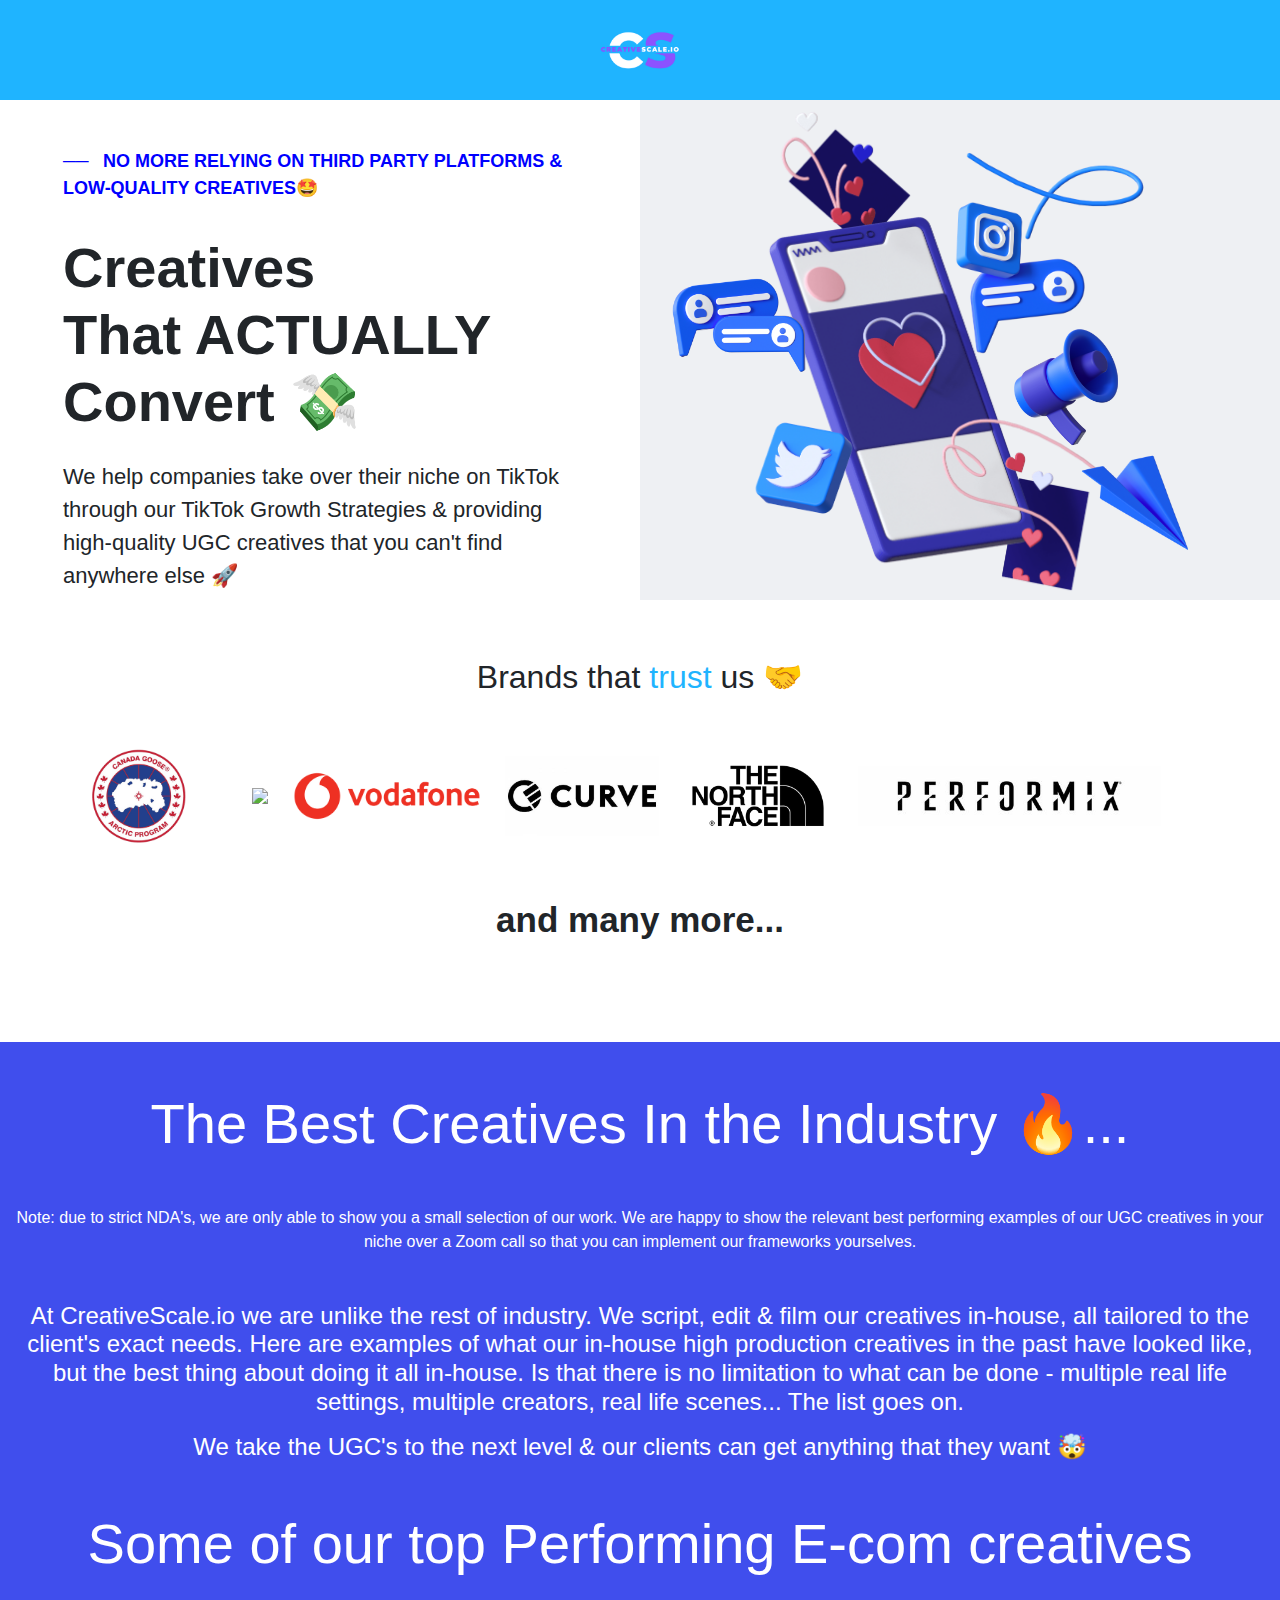
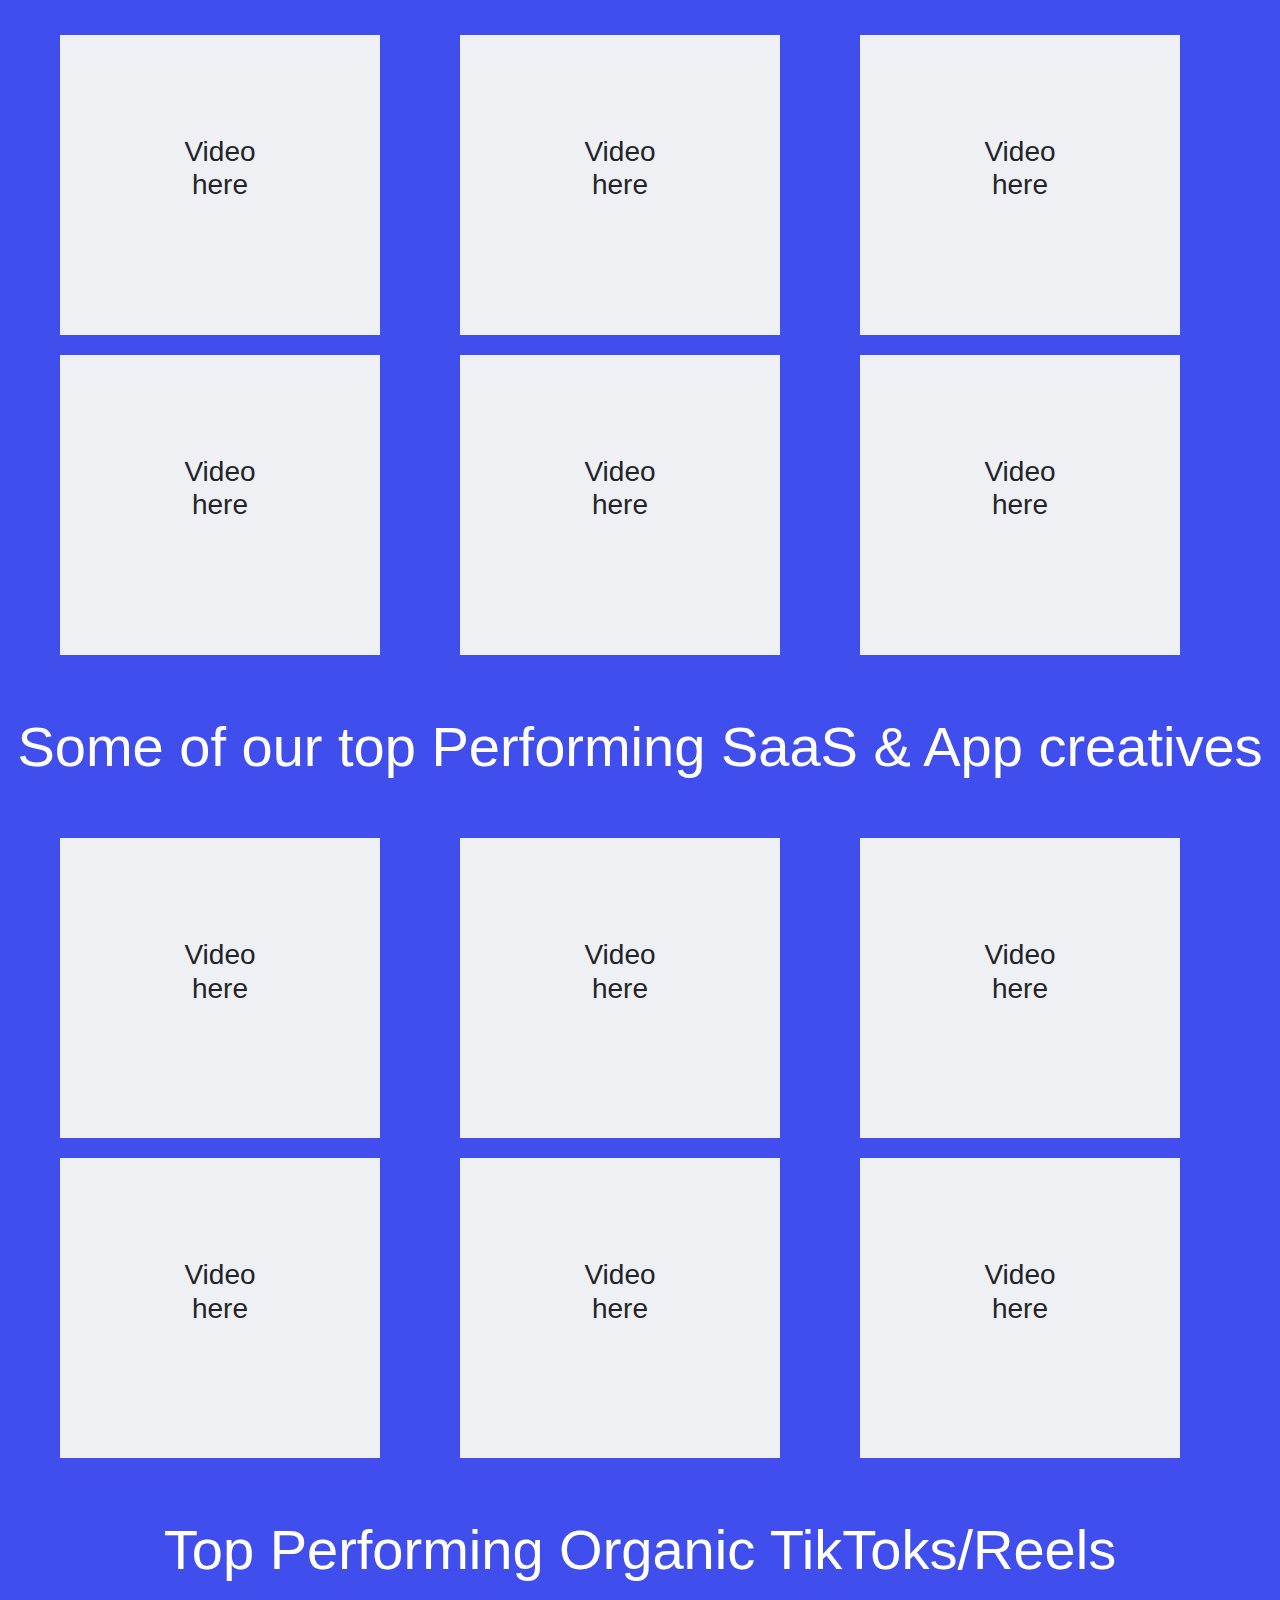
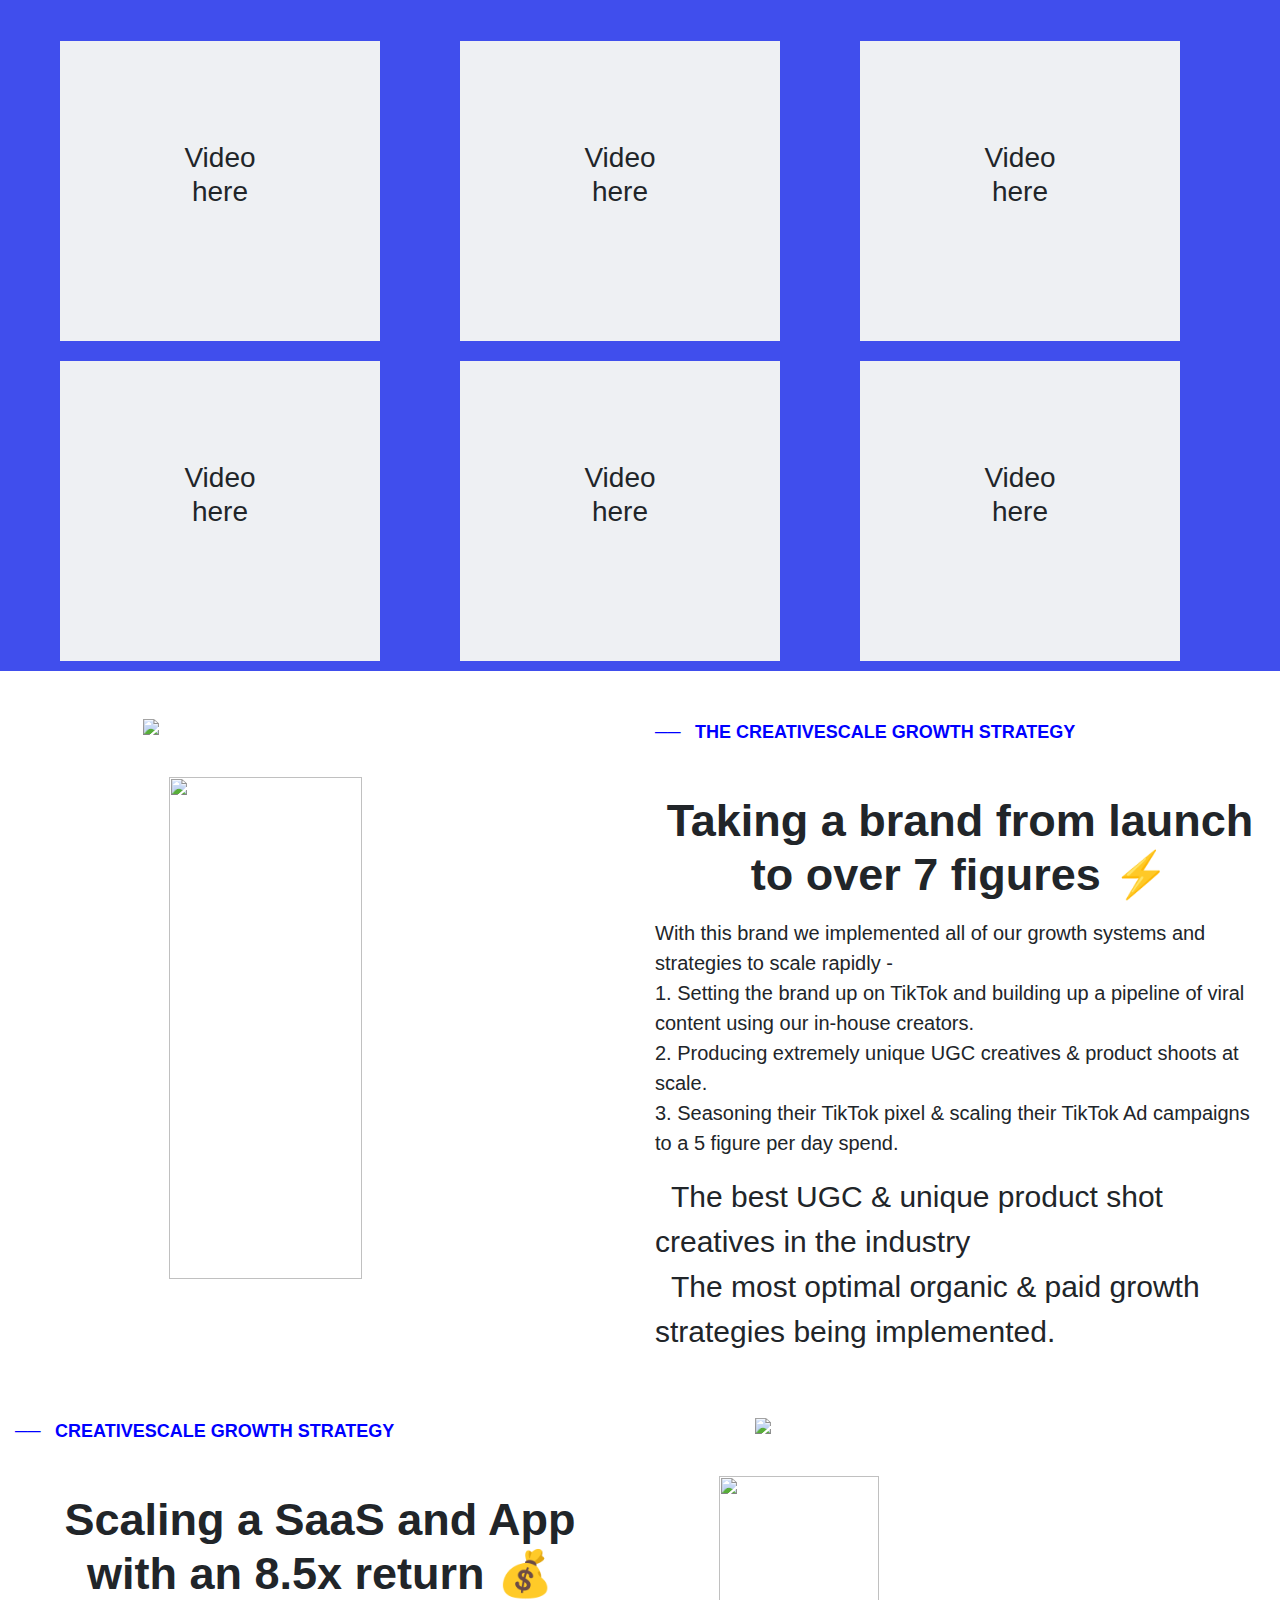
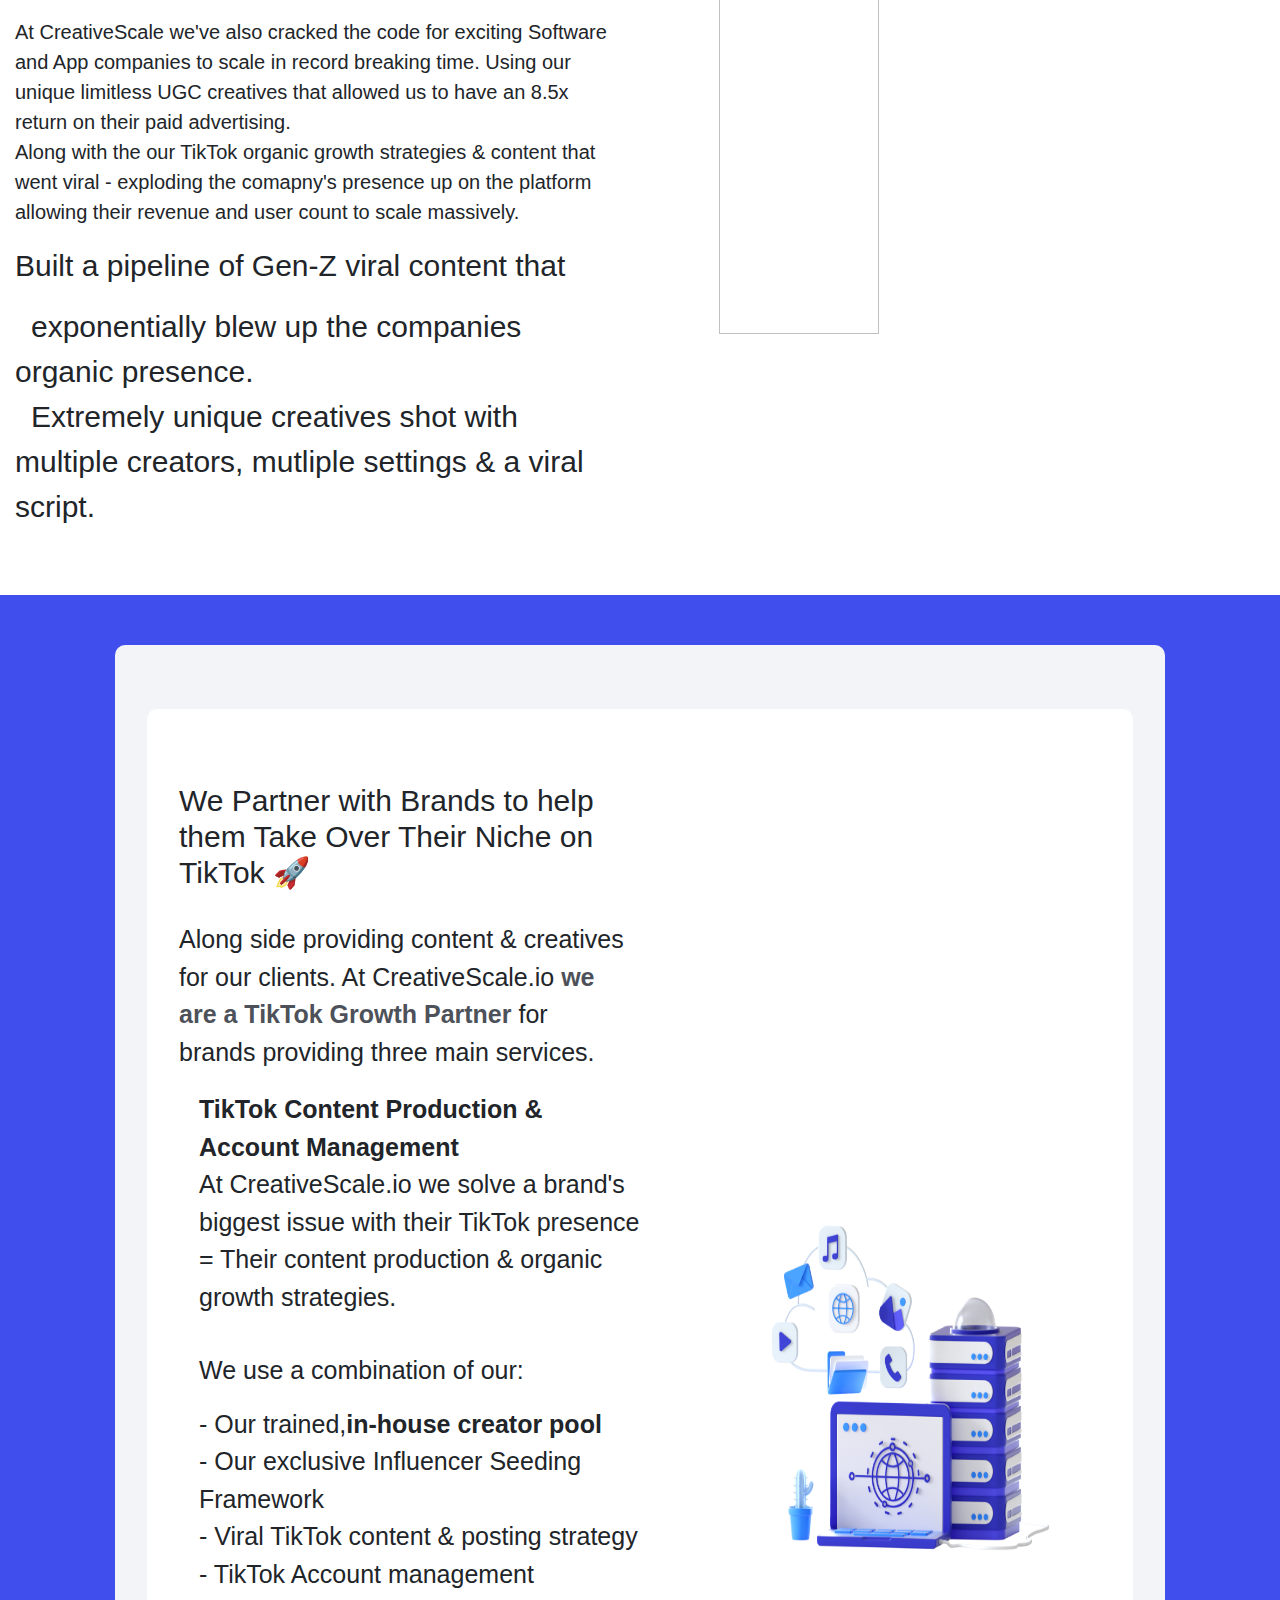
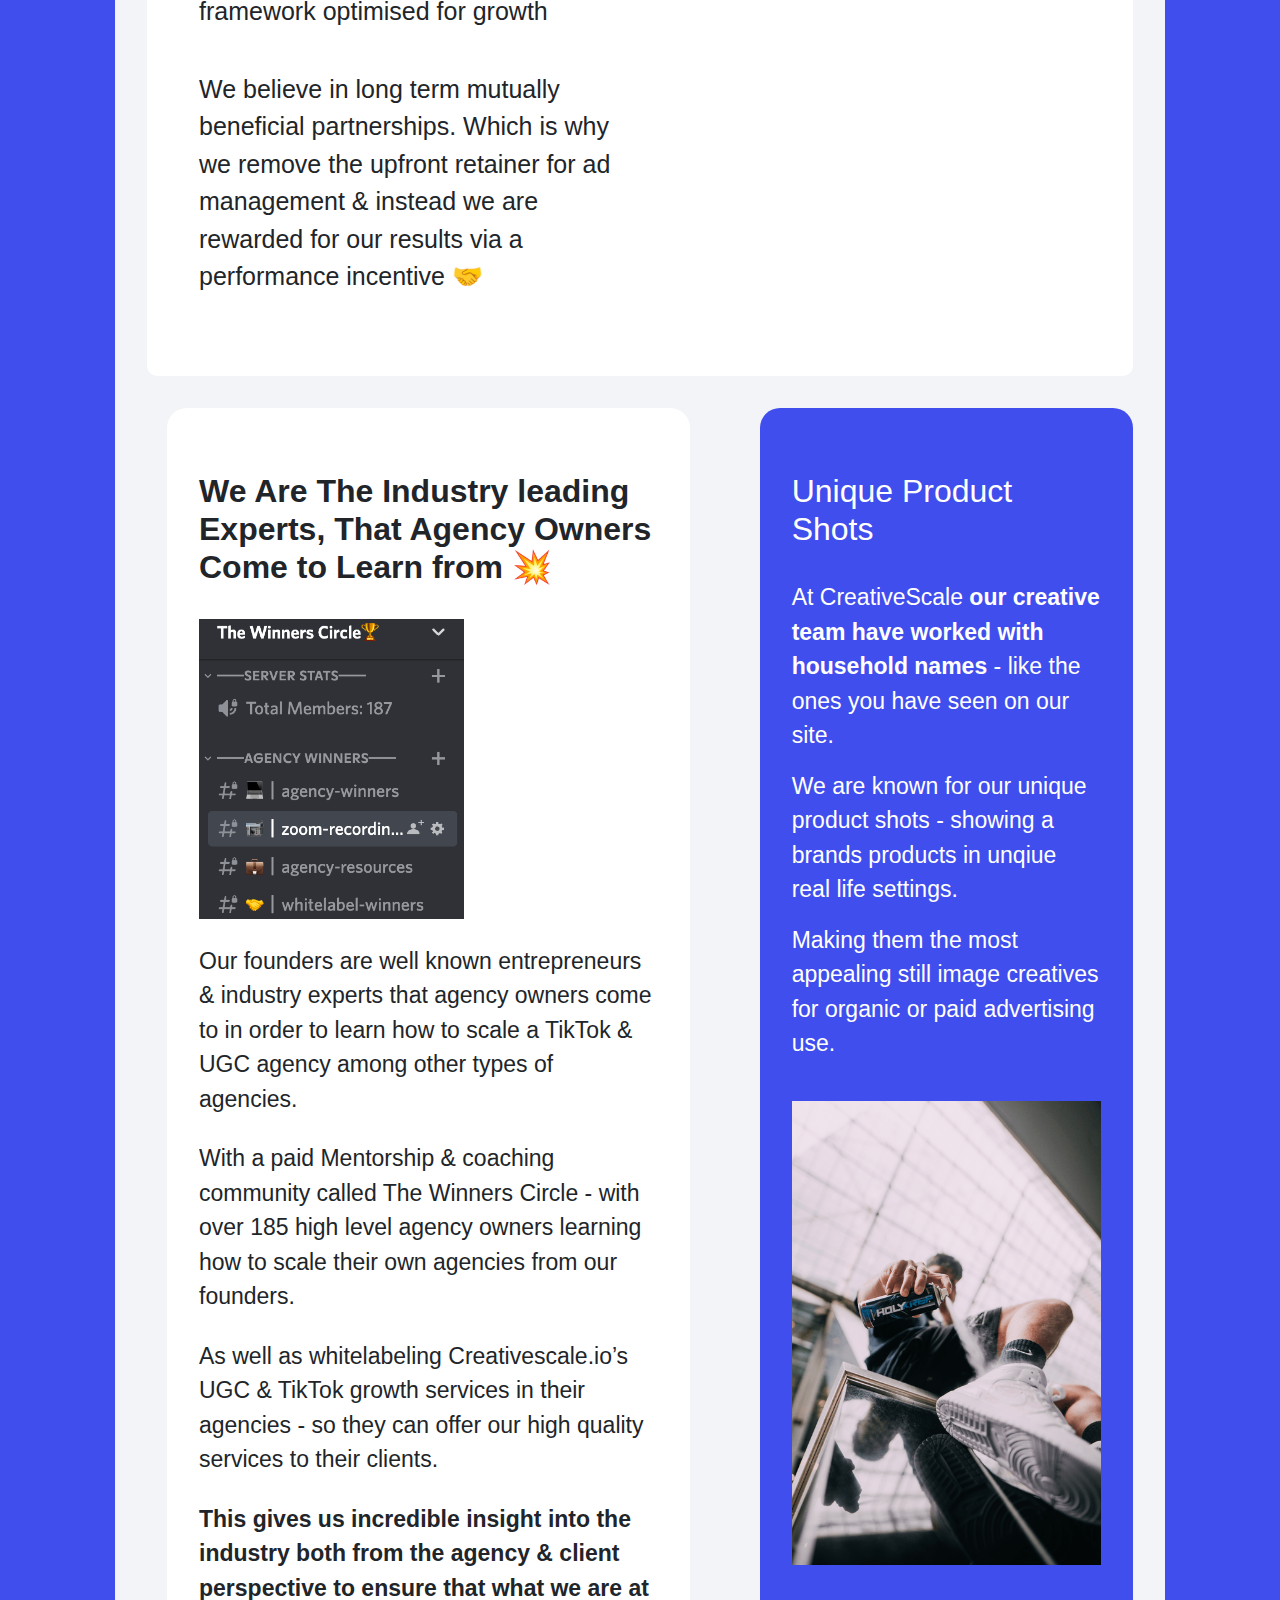
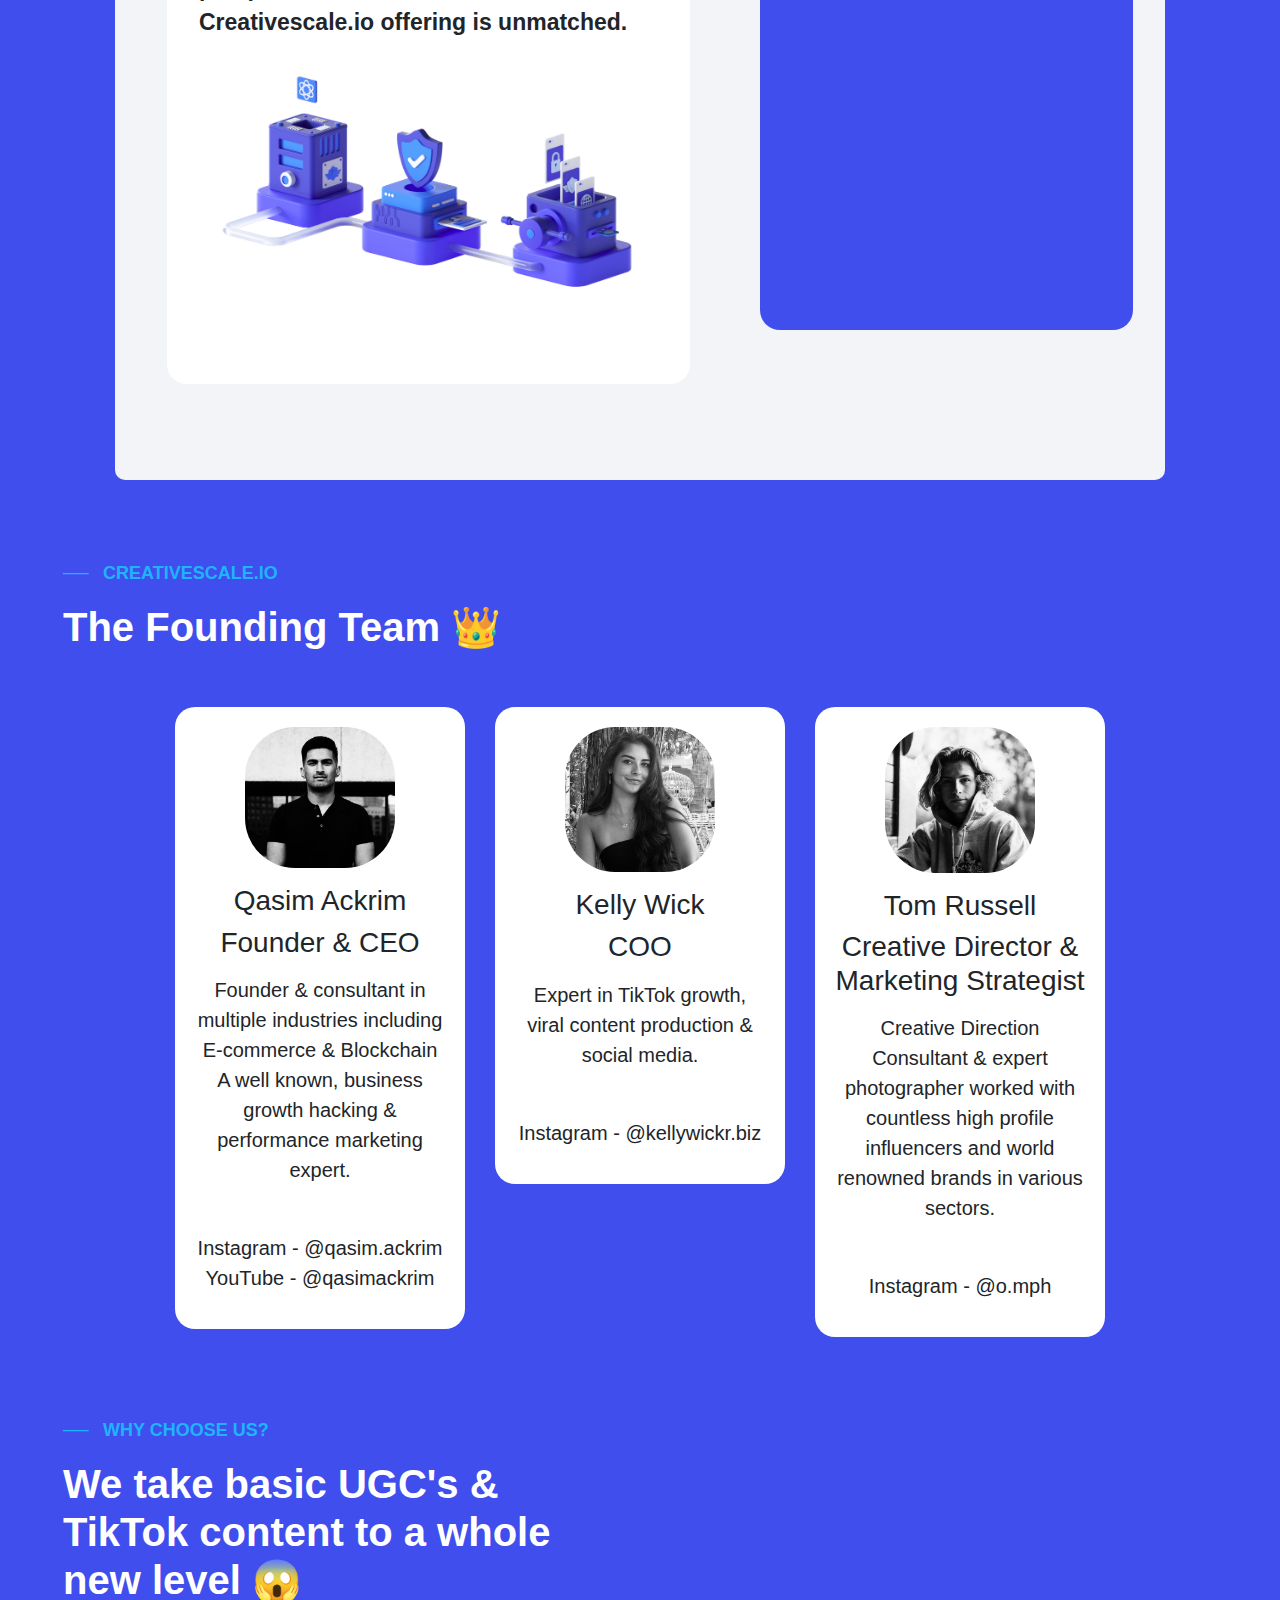
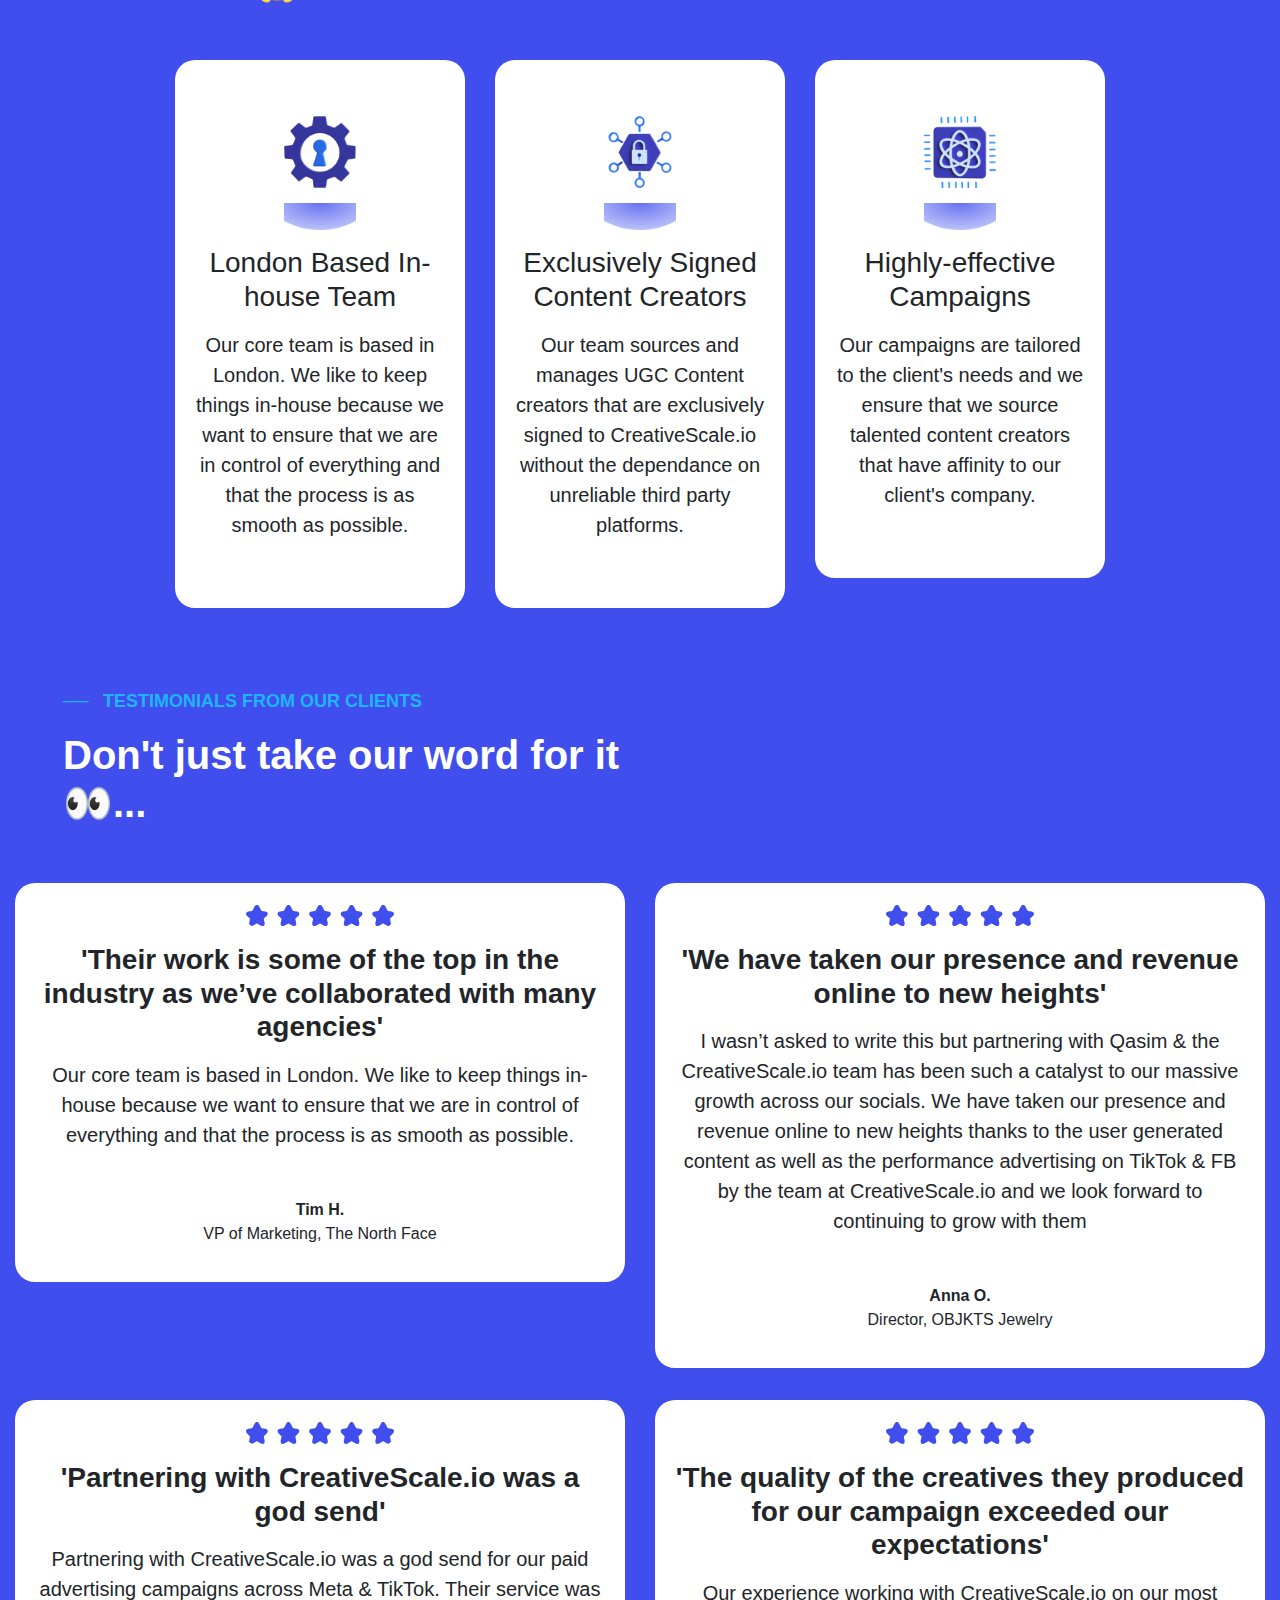
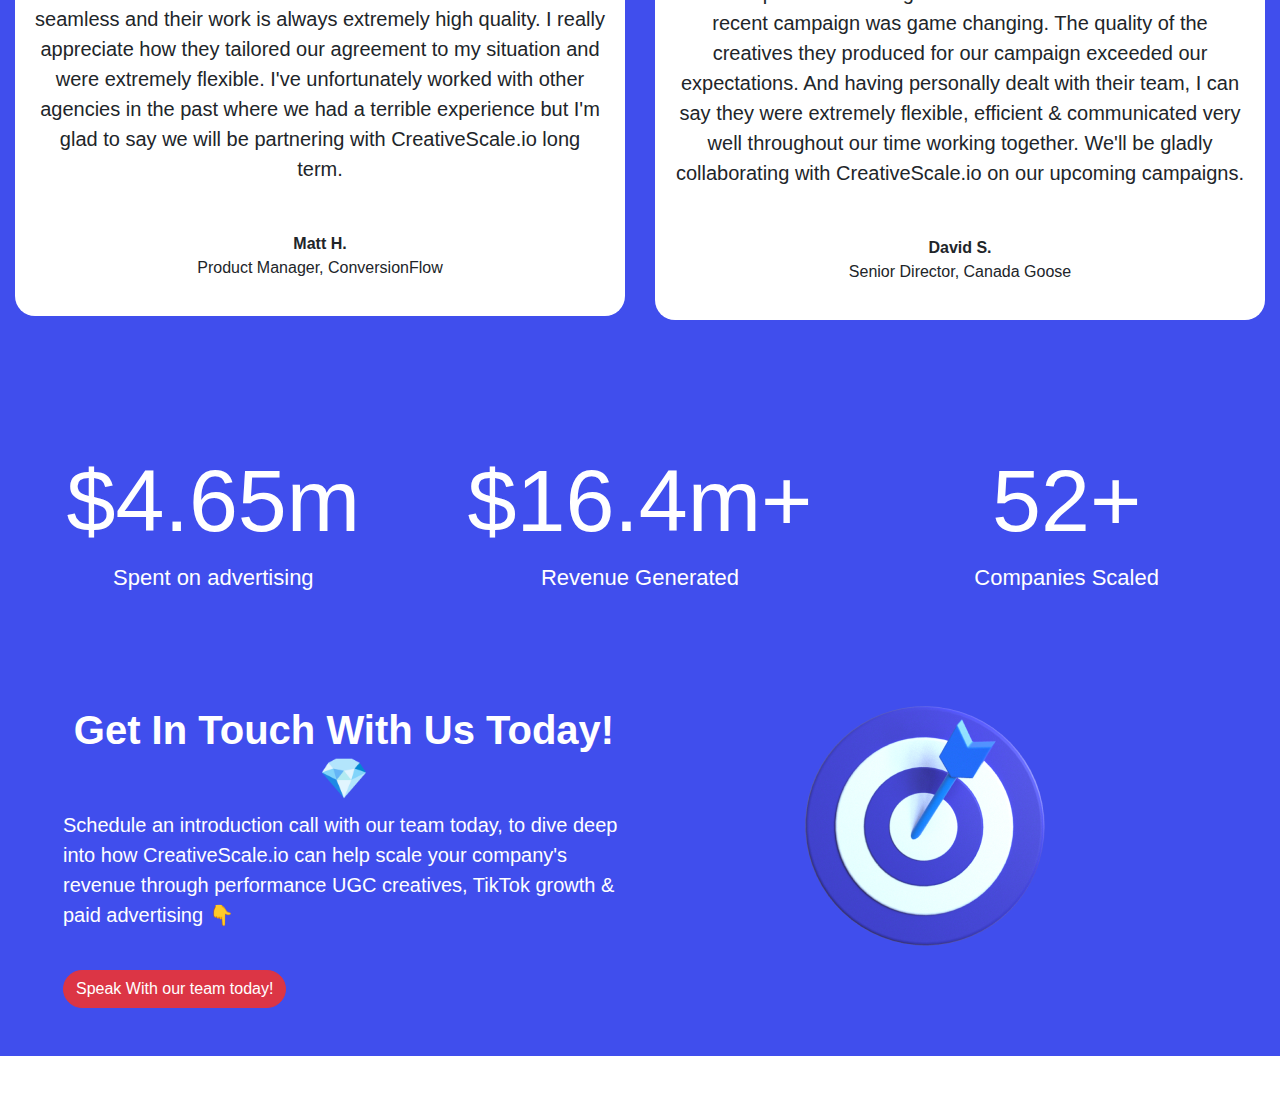
==== commit 5f0aaf62: "size error solved" ====
--- a/task-2/index.html
+++ b/task-2/index.html
@@ -213,7 +213,7 @@
                                     </div>        
                                 </div>
                                 <div class="col-md-6">
-                                    <img src="Images/sec5-img1.png" alt="" height="300px" width="300px" style="margin-left: 40px; margin-top: 350px;">
+                                    <img src="Images/sec5-img1.png" alt="" height="30%" width="70%" style="margin-left: 20%; margin-top: 100%;">
                                 </div>
                             </div>
                         </div>
--- a/task-2/style.css
+++ b/task-2/style.css
@@ -178,20 +178,20 @@
 }
 
 .b1-image{
-    height: 550px;
-    margin-top: 50px;
-    width: 350px;
-    margin-left: 30px;
+    height: 90%;
+    margin-top: 9%;
+    width: 55%;
+    margin-left: 24%;
 }
 .f1-image{
-    height: 600px;
-    margin-left: 70px;
+    height: 100%;
+    margin-left: 20%;
 }
 .b2-image{
-    height: 550px;
-    margin-top: 50px;
-    width: 370px;
-    margin-left: 60px;
+    height: 84%;
+    margin-top: 9%;
+    width: 50%;
+    margin-left: 10%;
 }
 .f2-image{
     height: 600px;
